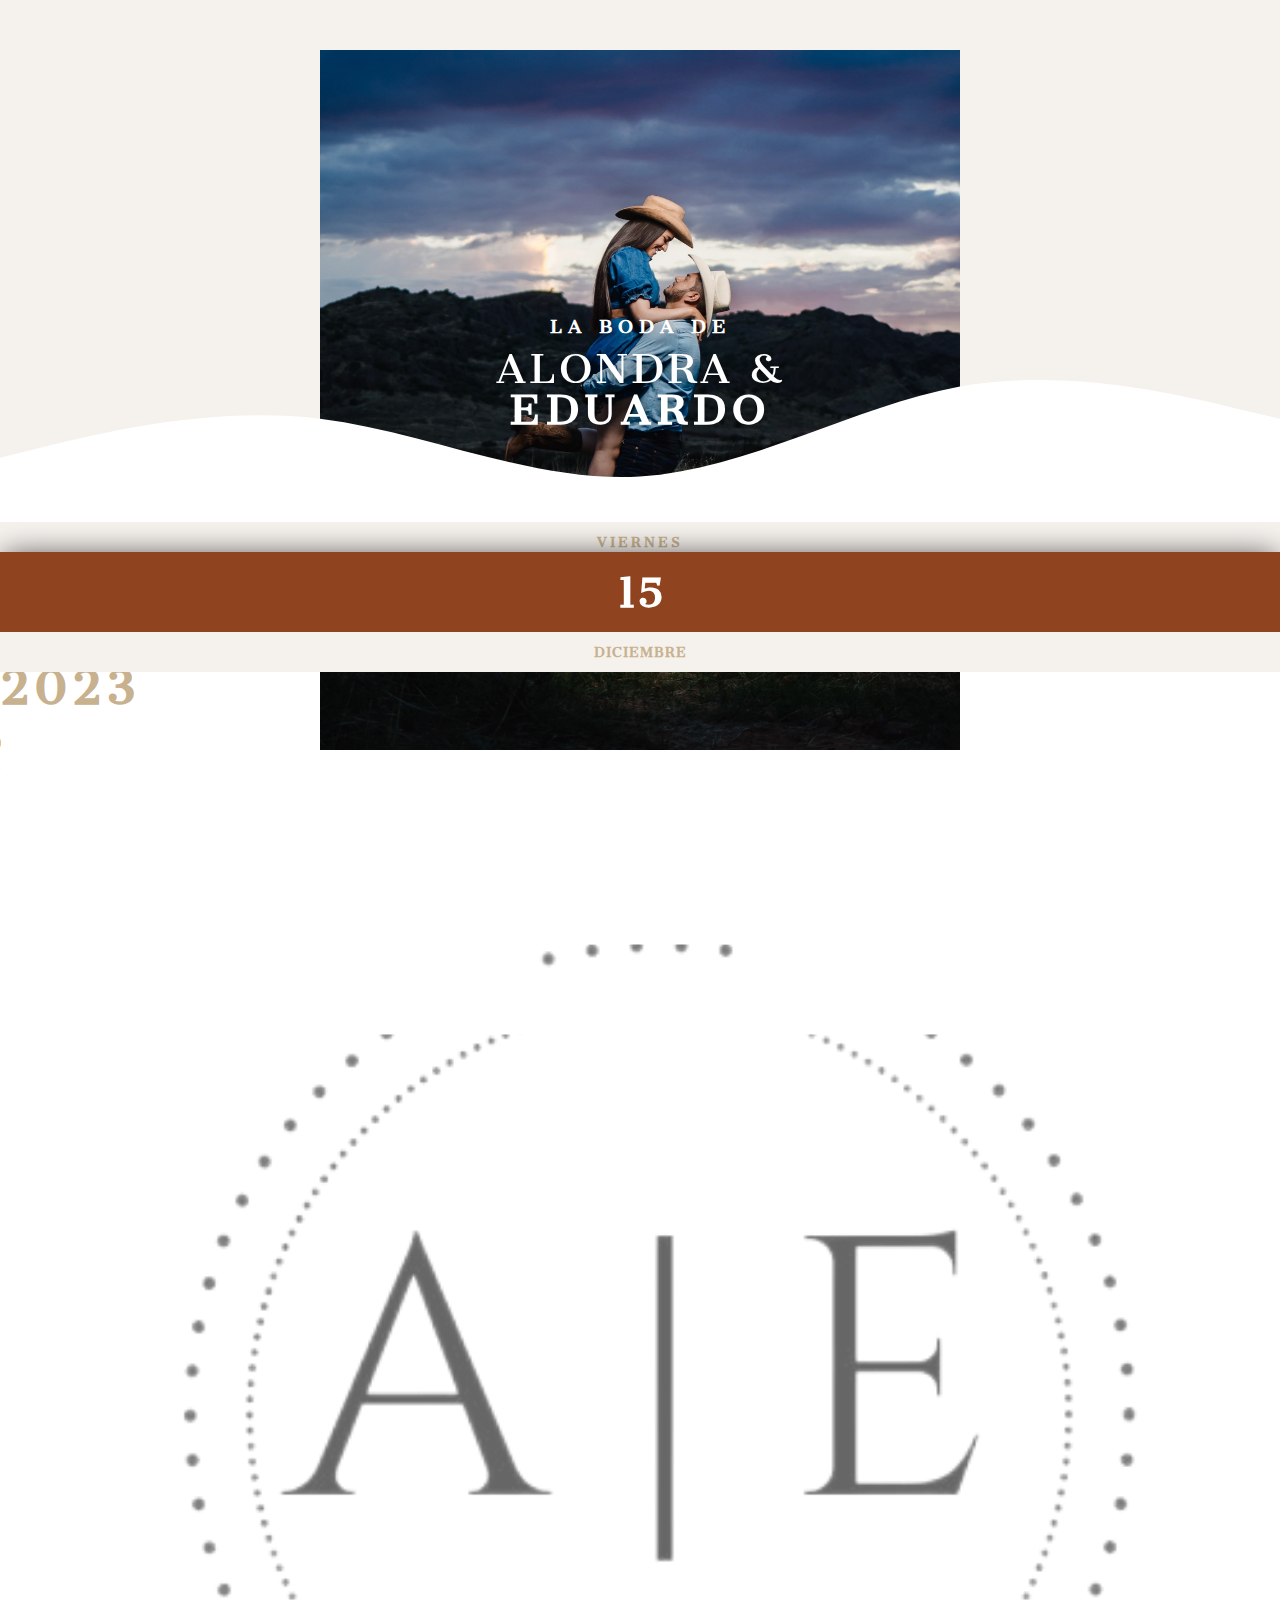
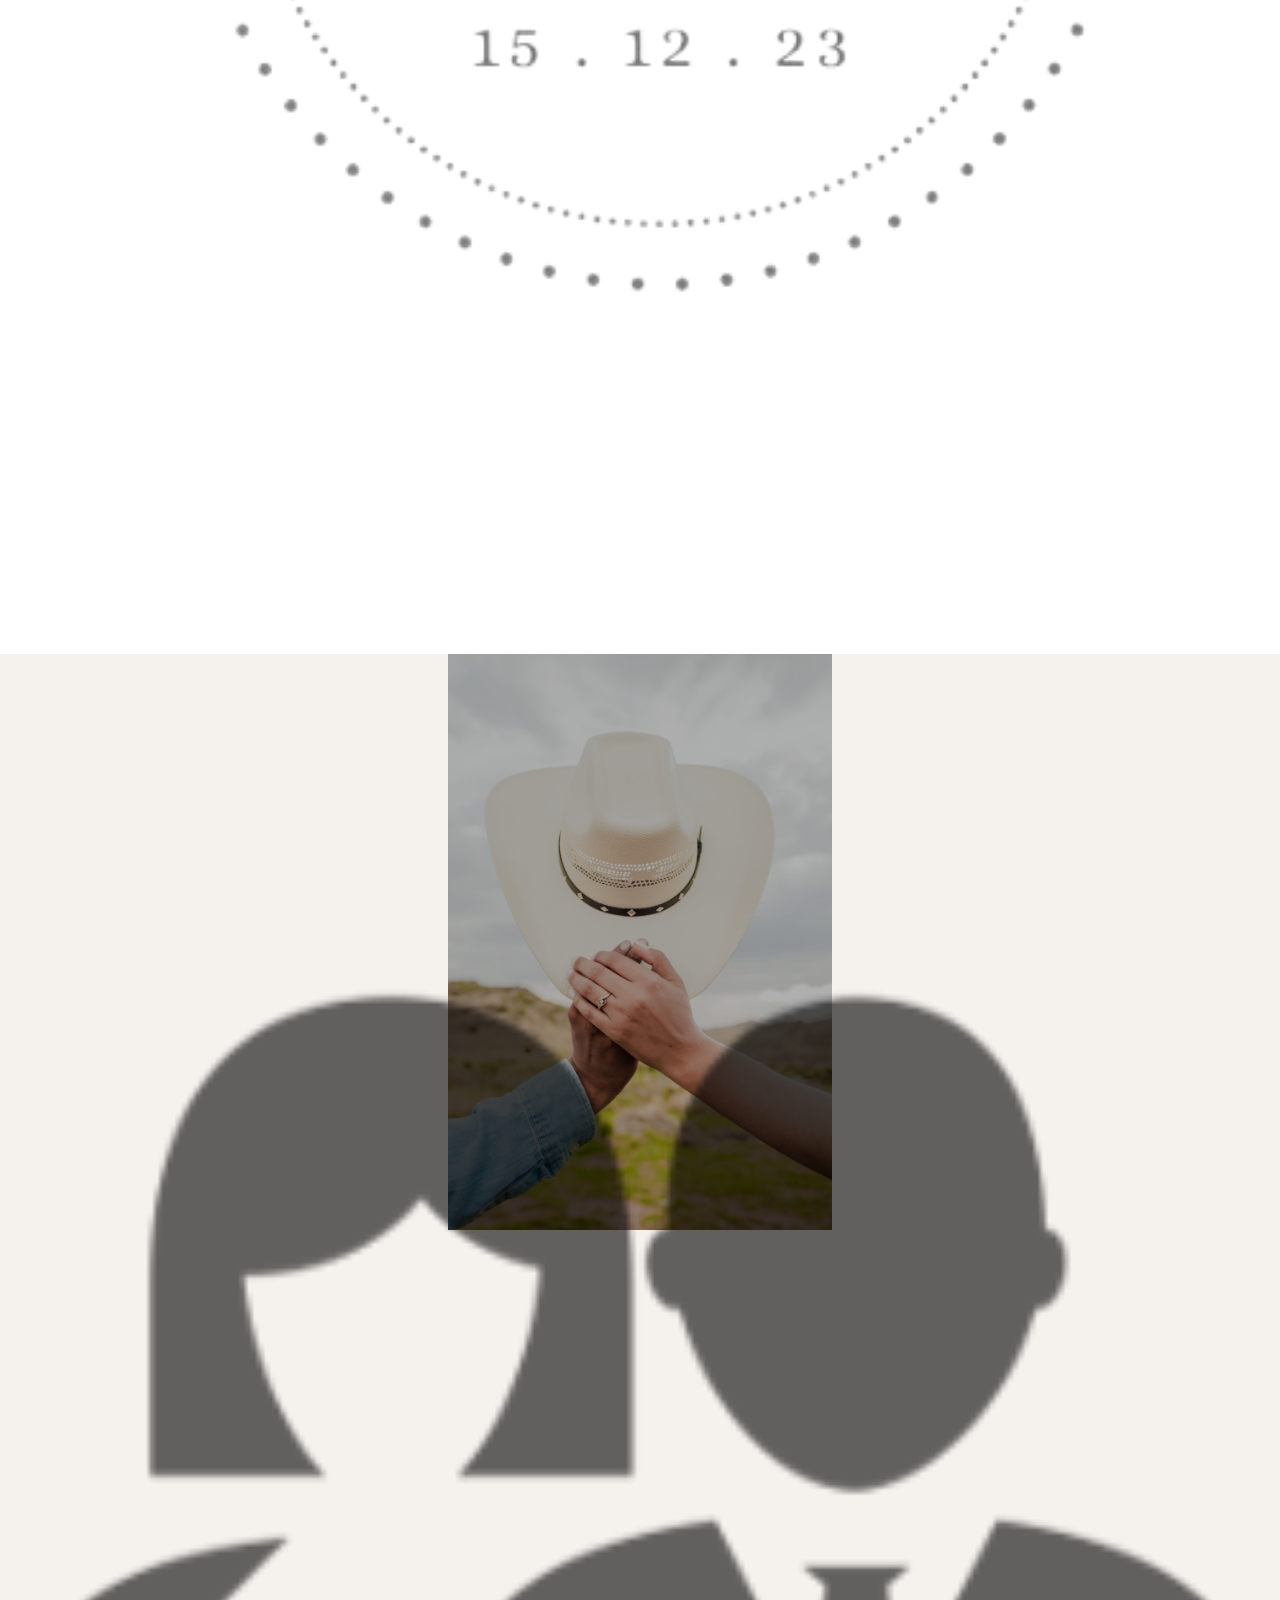
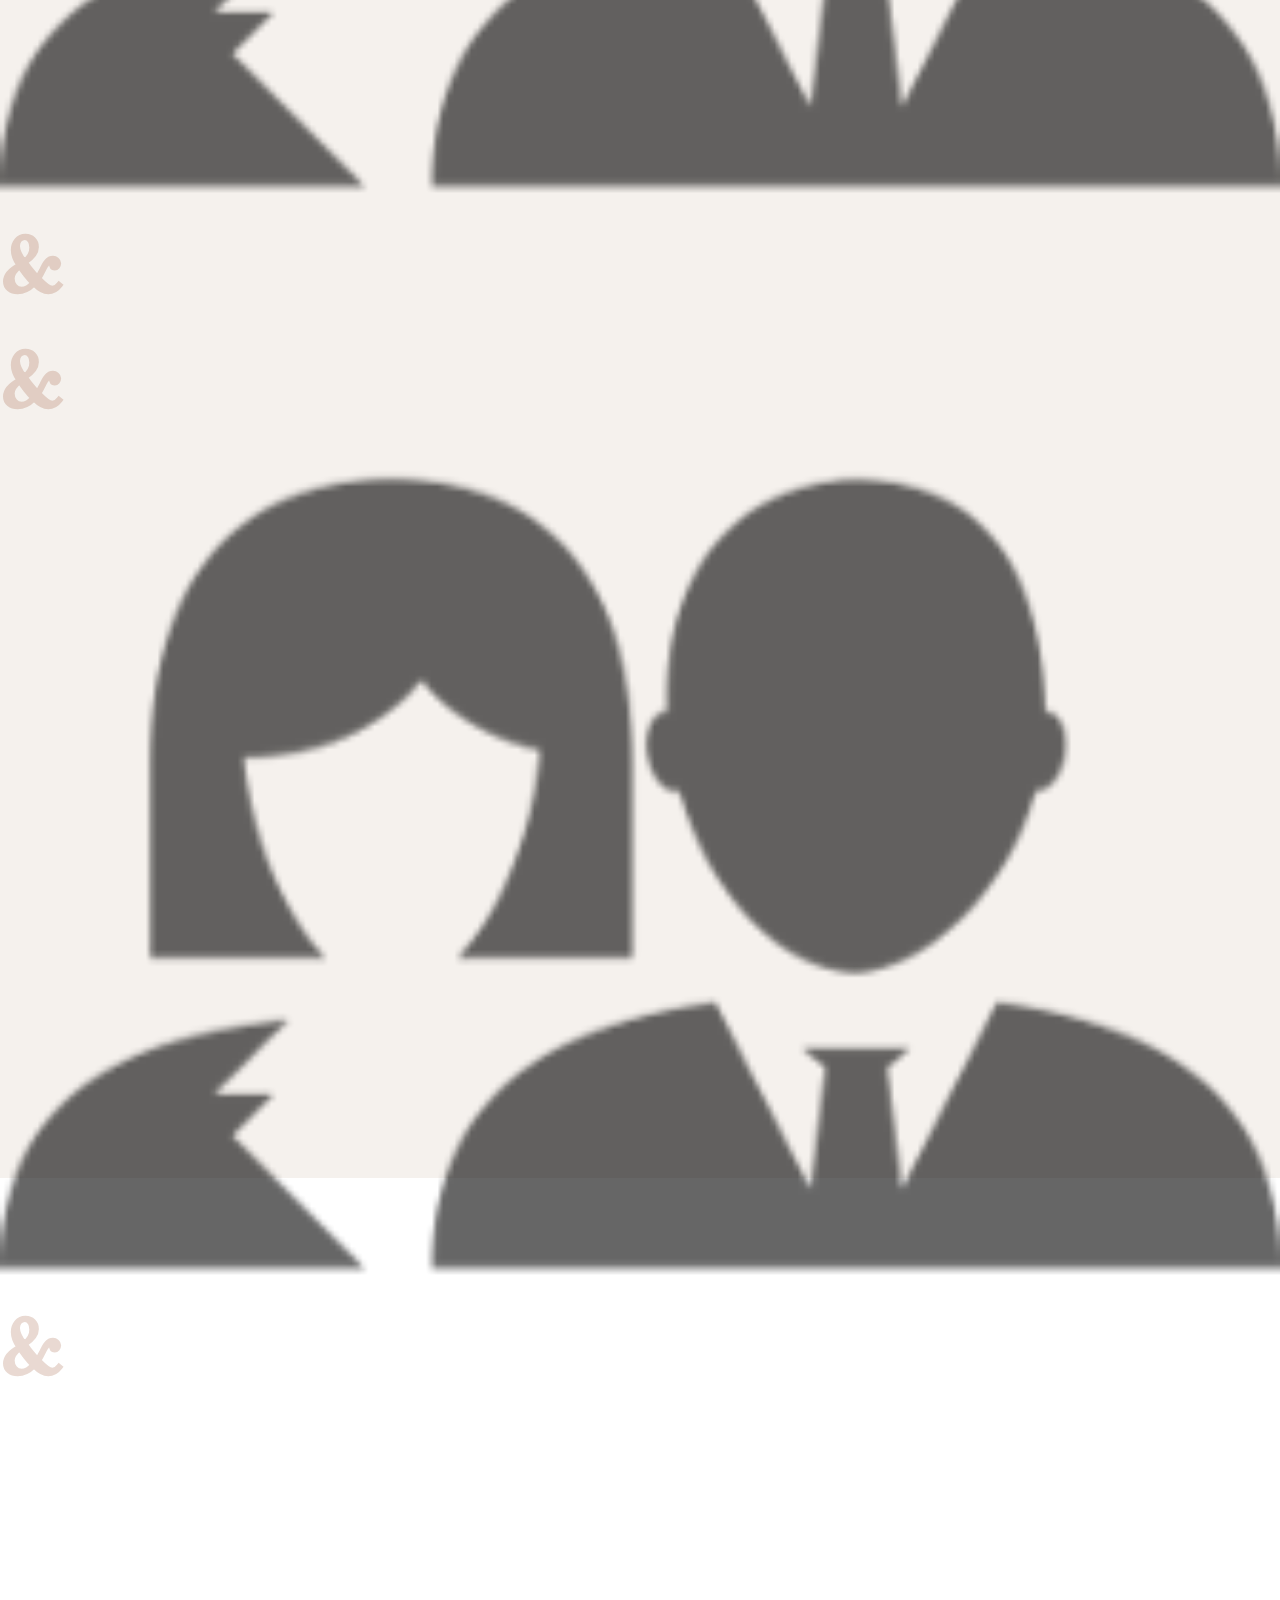
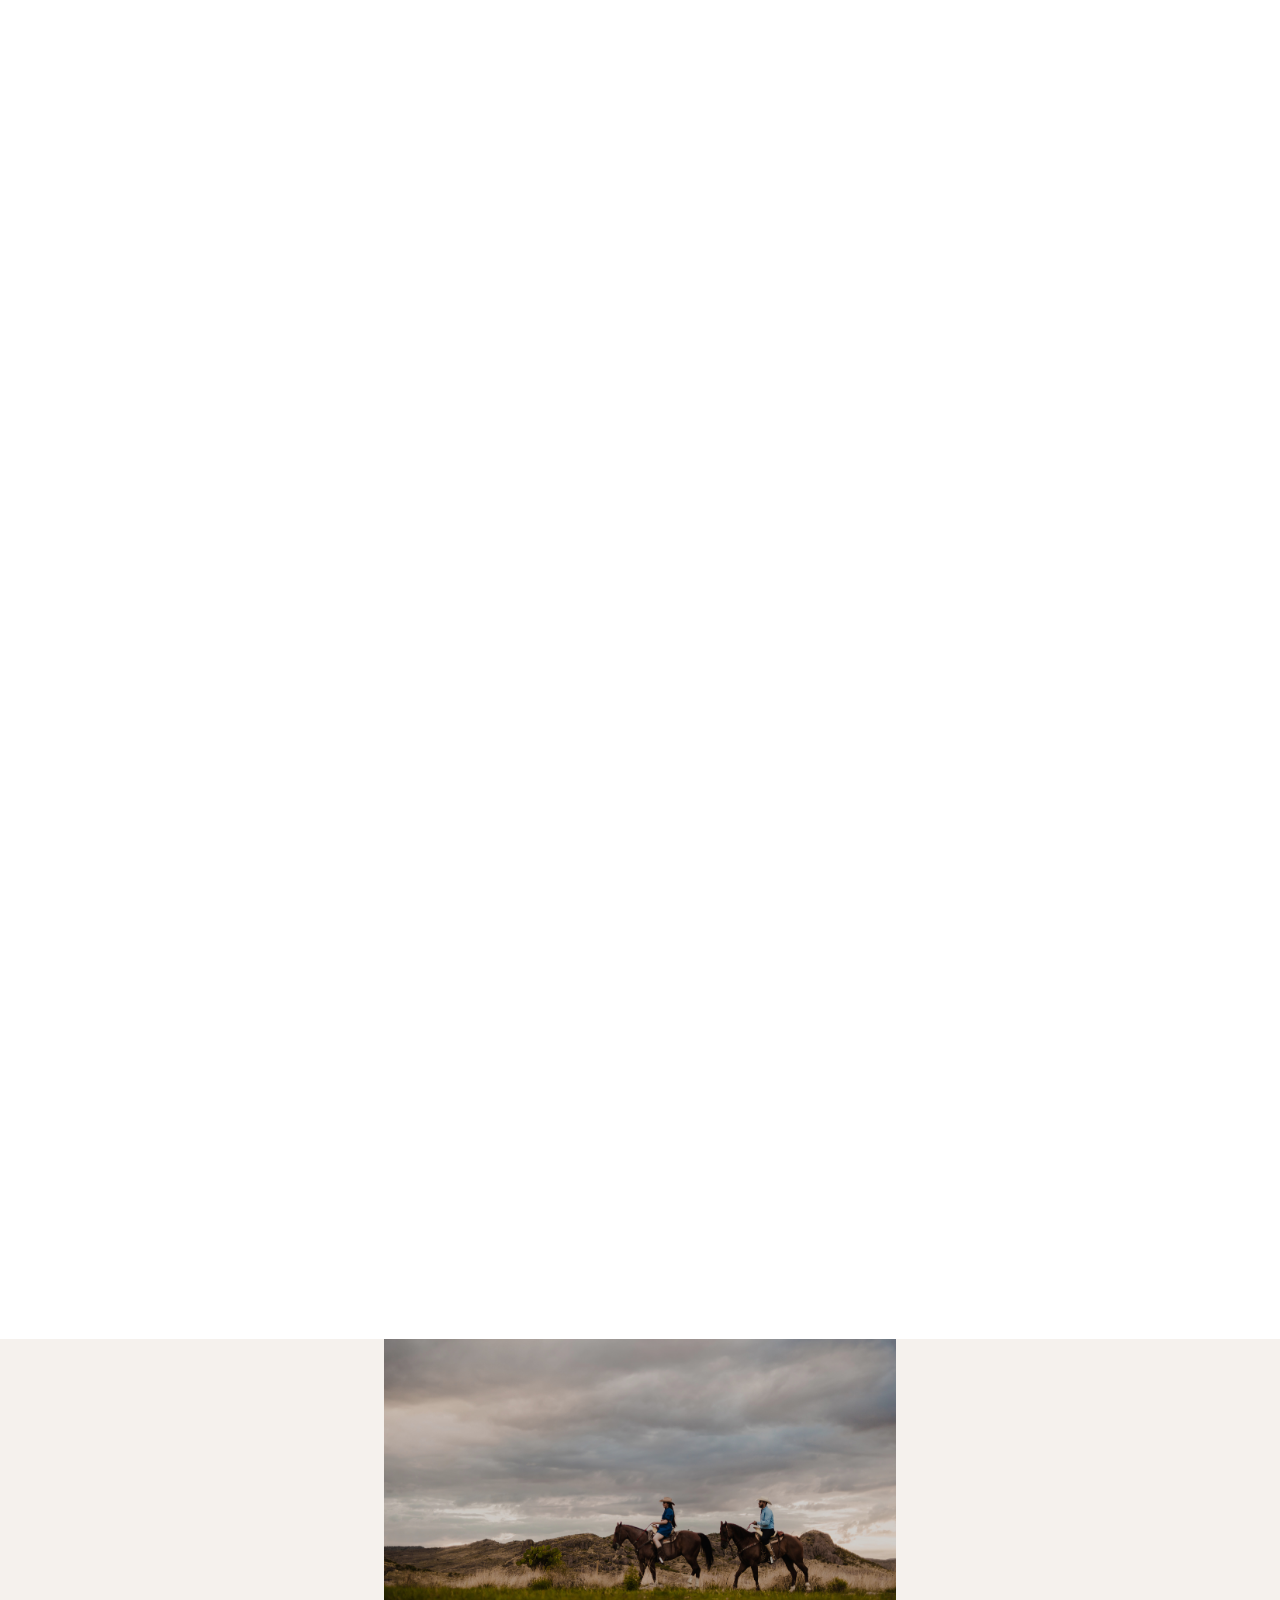
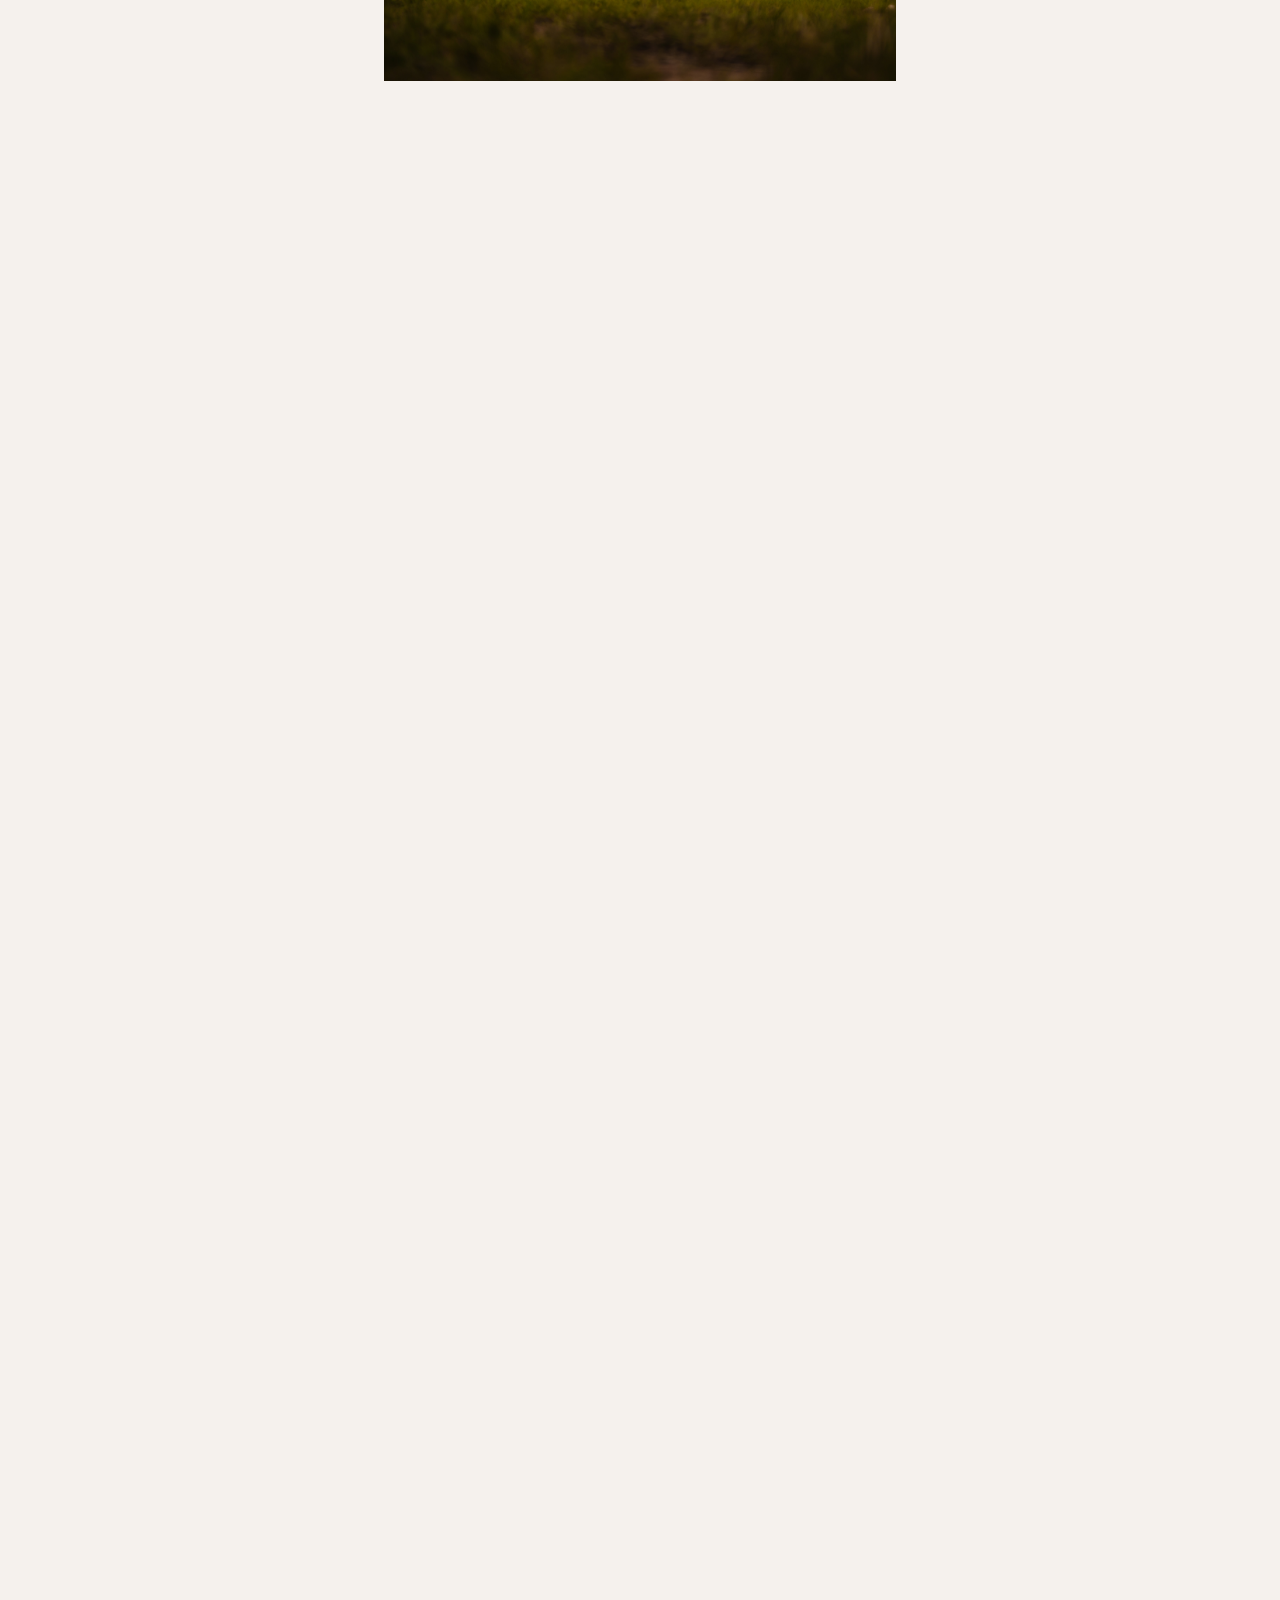
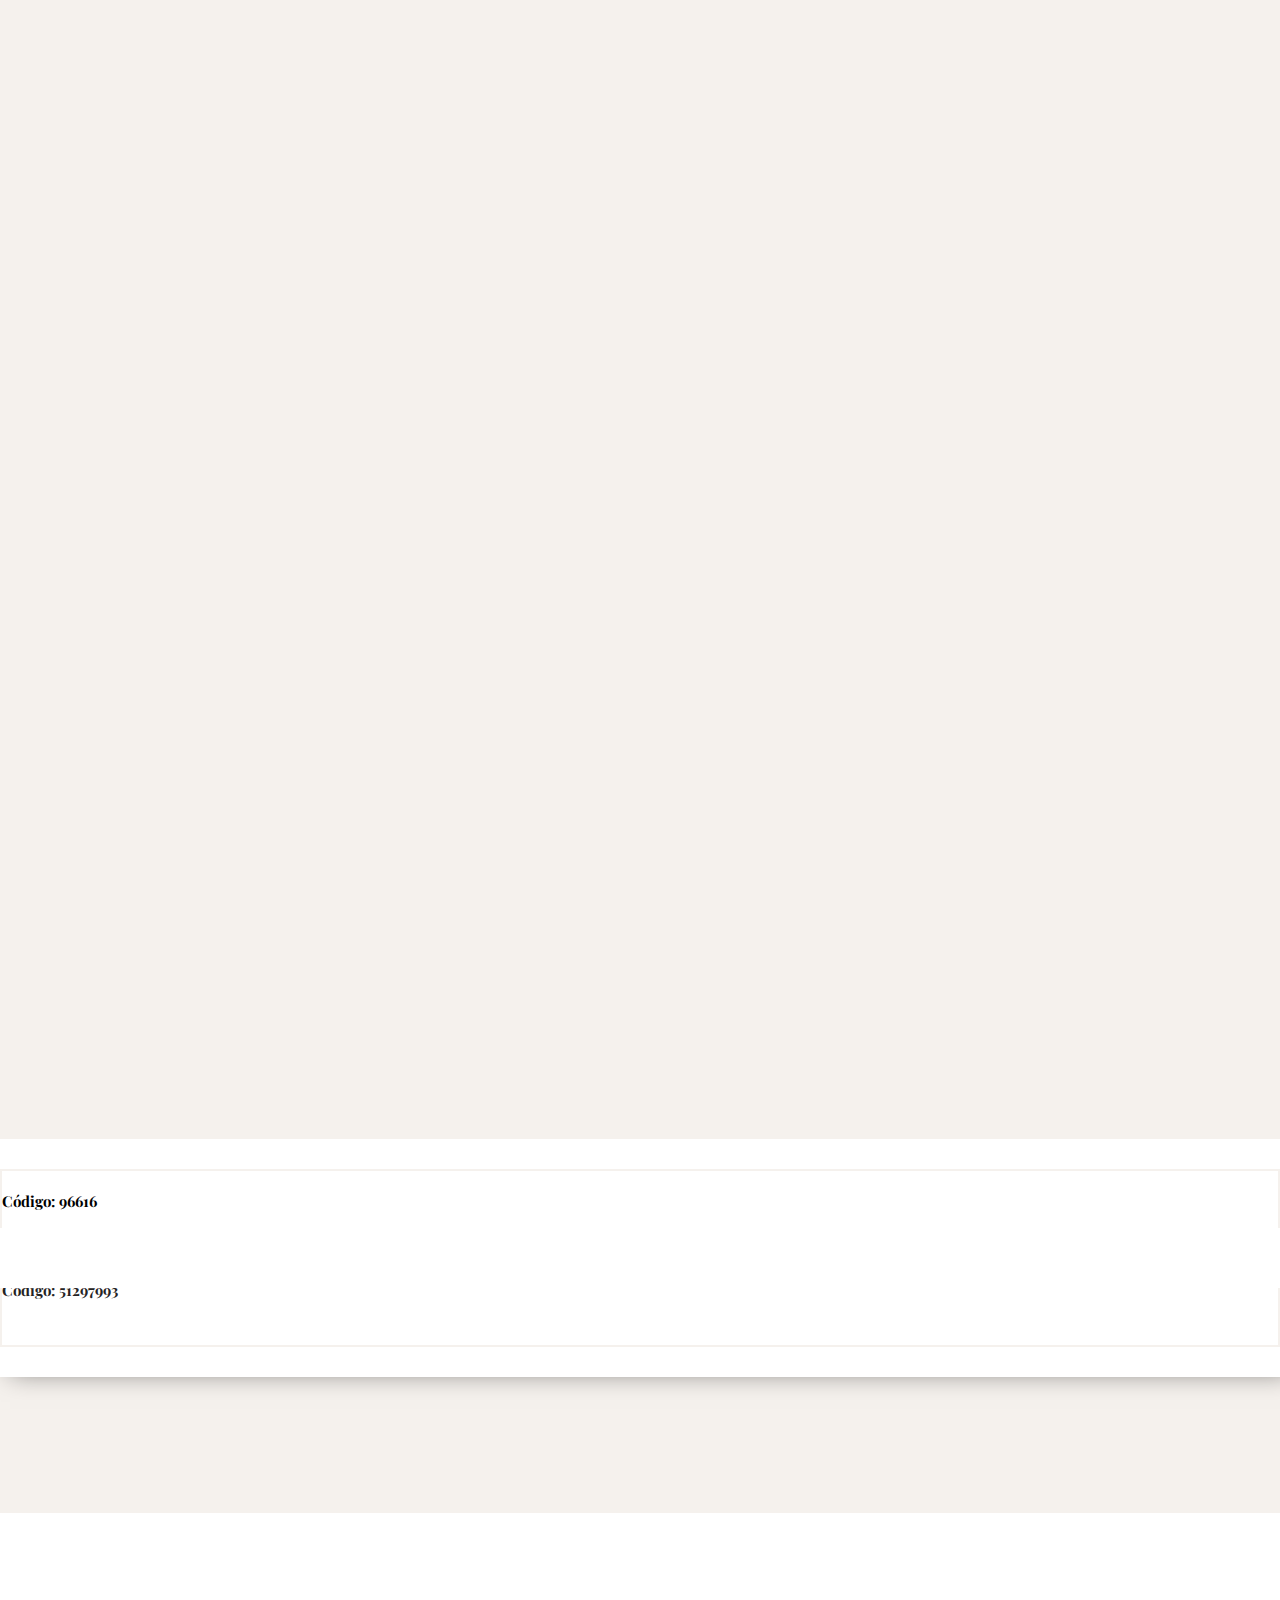
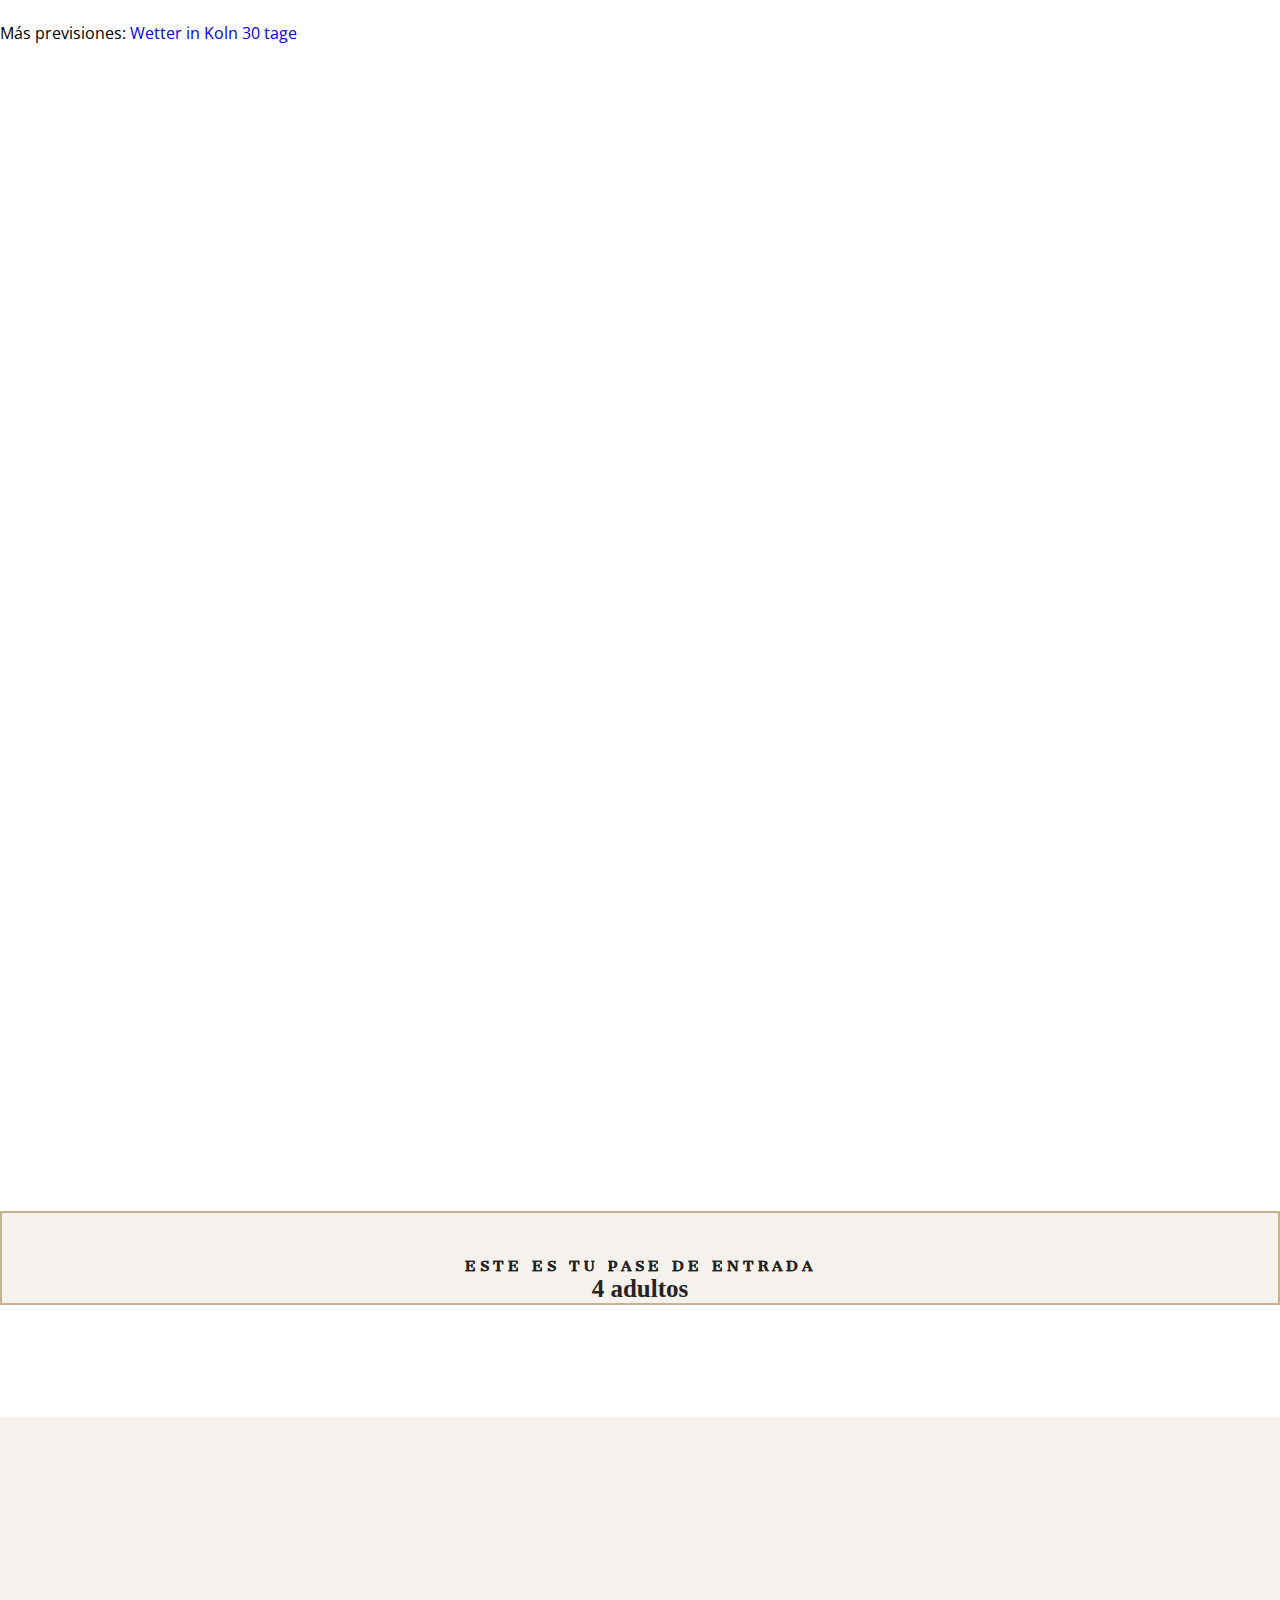
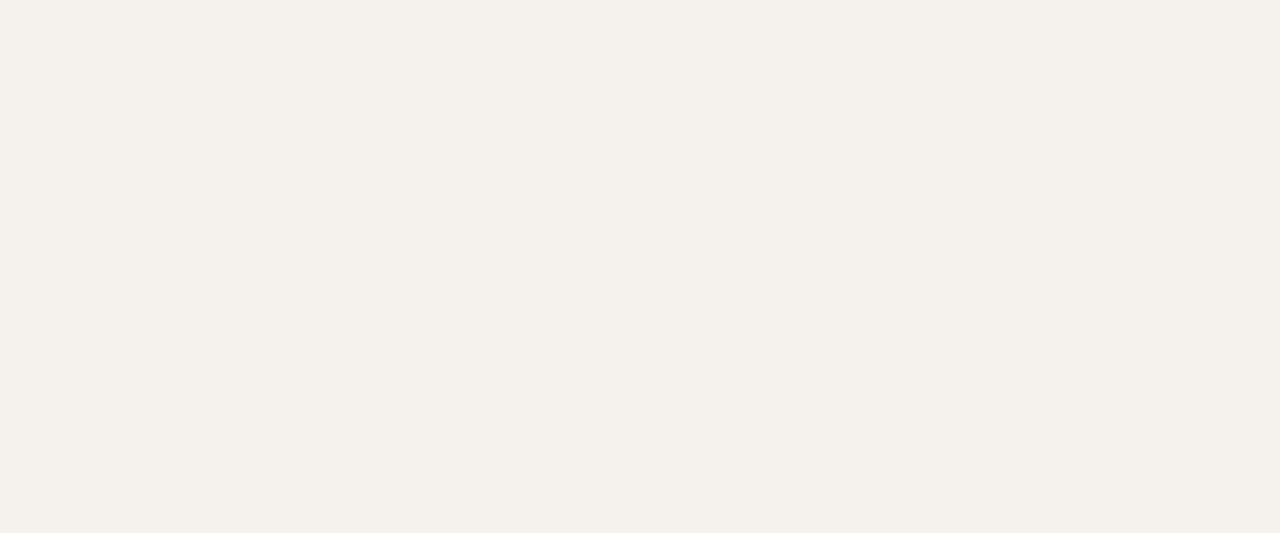
==== inicio.html @ 5bb87292 "first commit" ====
<!DOCTYPE html>
<html lang="en">
<head>
    <meta charset="UTF-8">
    <meta http-equiv="X-UA-Compatible" content="IE=edge">
    <meta name="viewport" content="width=device-width, initial-scale=1.0">
    <noscript>
            <meta http-equiv="refresh" content="60">
        </noscript>
        <meta name="description" content="Te invitamos a ser parte de este momento tan especial."/>
        <meta property="og:locale" content="es_ES"/>
        <meta property="og:type" content="website"/>
        <meta property="og:title" content="Alondra & Eduardo | ¡NUESTRA BODA!"/>
        <meta property="og:description" content="Te invitamos a ser parte de este momento tan especial."/>
        <meta property="og:url" content="https://kalaqrdigital.github.io/bodas/demo003Especial.html"/>
        <meta property="article:modified_time" content="2023-02-19T17:24:46+00:00"/>
        <meta property="og:image" content="https://kalaqrdigital.github.io/img/bodasimg/portadaBoda003.jpg"/>
        <meta property="og:image:width" content="1200"/>
        <meta property="og:image:height" content="675"/>
        <meta property="og:image:type" content="image/jpeg"/>
        
         <script type="application/ld+json" class="yoast-schema-graph">
            {
      "@context": "https://schema.org",
      "@graph": [
          {
              "@type": "Organization",
              "@id": "https://kalaqrdigital.github.io/bodas/demo003Especial.html/#/schema/Organization/1",
              "name": "Walter & Esmeralda | ¡NOS CASAMOS!",
              "url": "https://kalaqrdigital.github.io/bodas/demo003Especial.html",
              "sameAs": [
              ],
              "logo": {
                  "@type": "ImageObject",
                  "@id": "https://kalaqrdigital.github.io/img/bodasimg/portadaBoda003.jpg",
                  "url": "https://kalaqrdigital.github.io/img/bodasimg/portadaBoda003.jpg",
                  "contentUrl": "https://kalaqrdigital.github.io/img/bodasimg/portadaBoda003.jpg",
                  "width": 1200,
                  "height": 675,
                  "caption": "Example Image"
              },
              "image": {
                  "@id": "https://kalaqrdigital.github.io/img/bodasimg/portadaBoda003.jpg"
              }
          },
          {
              "@type": "WebSite",
              "@id": "https://kalaqrdigital.github.io/bodas/demo003Especial.html/#/schema/WebSite/1",
              "url": "https://kalaqrdigital.github.io/bodas/demo003Especial.html",
              "name": "Alondra & Eduardo | ¡NUESTRA BODA!",
              "publisher": {
                  "@id": "https://kalaqrdigital.github.io/bodas/demo003Especial.html/#/schema/Organization/1"
              },
              "potentialAction": {
                  "@type": "SearchAction",
                  "target": "https://kalaqrdigital.github.io/bodas/demo003Especial.html/?s={search_term_string}",
                  "query-input": "required name=search_term_string"
              }
          },
          {
              "@type": "WebPage",
              "@id": "https://kalaqrdigital.github.io/bodas/demo003Especial.html",
              "url": "https://kalaqrdigital.github.io/bodas/demo003Especial.html",
              "inLanguage": "es",
              "name": "Example Page",
              "isPartOf": {
                  "@id": "https://kalaqrdigital.github.io/bodas/demo003Especial.html/#/schema/WebSite/1"
              },
              "about": {
                  "@id": "https://kalaqrdigital.github.io/bodas/demo003Especial.html/#/schema/Organization/1"
              },
              "datePublished": "2015-09-14T08:13:22+00:00",
              "dateModified": "2019-03-28T12:46:37+00:00",
              "description": "Te invitamos a ser parte de este momento tan especial."
          }
      ]
  }
        </script>

         <link rel="alternate" type="application/rss+xml" title=" &raquo; Feed" href="https://kalaqrdigital.github.io/bodas/demo003Especial.html/feed/"/>
        <link rel="alternate" type="application/rss+xml" title=" &raquo; Feed de los comentarios" href="https://kalaqrdigital.github.io/bodas/demo003Especial.html/comments/feed/"/>

    <link rel="stylesheet" href="https://stackpath.bootstrapcdn.com/bootstrap/4.2.1/css/bootstrap.min.css" integrity="sha384-GJzZqFGwb1QTTN6wy59ffF1BuGJpLSa9DkKMp0DgiMDm4iYMj70gZWKYbI706tWS" crossorigin="anonymous">
    <link rel="stylesheet" href="css/demo003.css">
    <script src="https://ajax.googleapis.com/ajax/libs/jquery/1.11.3/jquery.min.js"></script>
    <script src="js/scrollreveal.js"></script>
    <script src="https://kit.fontawesome.com/9b95a5c077.js" crossorigin="anonymous"></script>
    
    <link href="https://fonts.googleapis.com/css2?family=Atma:wght@300&family=Cormorant:wght@300&family=Galada&family=Katibeh&family=Meera+Inimai&family=Pinyon+Script&family=Rouge+Script&family=Waterfall&display=swap" rel="stylesheet">
   
<link href="https://fonts.googleapis.com/css2?family=Abril+Fatface&family=Arima+Madurai:wght@100&family=Arizonia&family=Cinzel&family=Cinzel+Decorative&family=Cormorant+Garamond:wght@500&family=Dancing+Script&family=EB+Garamond&family=Great+Vibes&family=Livvic:wght@100&family=Noto+Sans+Tagbanwa&family=Noto+Serif+Khojki:wght@700&family=Open+Sans:wght@300&family=Pacifico&family=Pinyon+Script&family=Tangerine&family=Tiro+Kannada&display=swap" rel="stylesheet">
<link href="https://fonts.googleapis.com/css2?family=Playfair+Display:ital@1&display=swap" rel="stylesheet">
<link href="https://fonts.googleapis.com/css2?family=Ballet:opsz@16..72&family=Cantata+One&family=Ledger&family=Rozha+One&family=Suranna&family=Updock&family=Zen+Antique+Soft&display=swap" rel="stylesheet">


    <title>Alondra & Eduardo | ¡NUESTRA BODA!</title>
    <link rel="shortcut icon" href="img/iniciales.png"/>
</head>
    <script>
    function PlayAudio(){
        document.getElementById("musica1").play();
    }
</script>


<!--<body>
    <div class="row justify-content-center">
    <h1 class='desactivado col-11 text-center' ><li class='mr-1 far fa-times-circle'></li>DESACTIVADO TEMPORALMENTE<li class='ml-1 far fa-tired'></li>
        </h1> 
</div>-->
<body translate="no"  style="background-color:#F5F1ED" >
<!--<div class="loader_bg">
    <div class="loader"><img class="col-12 col-lg-9" src="img/xv.png"></div>
     <div class="progress">
        <div class="loading-bar indeterminate" ng-style="{'background-color': view.code.color1 || view.color1}"></div>
    </div>
</div>
    



<div class="row justify-content-center align-items-center sticky-top"> 
            <div class="ml-5 col-4 mb-1 iniciales "> 
            <h4 class='textoIniciales text-center mt-2'>W | E</h4>
        </div>
            <audio controls volume="100" class="playpause mb-2 ml-0 mt-2 col-5 mr-2"> 
                    <source src="musica.mp3" type="audio/mpeg">
            </audio>
            
        
         
    </div>-->
<!--:::::::Portada-001:::::::-->
    <div class="wrp">
        <div class="portada" style=""></div>
        
        <div class="contenido">
            <div class="info">
                <h1 class='nuestraBoda'>LA BODA DE </h1>
                <h1 class="nombres1">ALONDRA &</h1>
                <h1 class="nombres2">EDUARDO</h1>

                
            </div>
        </div>
        <div class="curveado">
            <img src="img/img2.svg">
        </div>
    </div>
<!--:::::::FIN-Portada-001:::::::-->

<!--:::::::FIN-Portada-001:::::::-->
<div class="container col-12 mb-0" style="background-color: white;" id="subir"><br> 
    
    <div class="row justify-content-center" style="margin: 0px auto; margin-top: -10px;">
                        <h5 class='mes col-4 col-md-2 mt-2 text-center' >VIERNES</h5> 
                        <h5 class='dia col-3 col-md-1 text-center' >15</h5> 
                        <h5 class='mes2 col-4 col-md-2 mt-2 text-center' >DICIEMBRE</h5>
                </div>
                <div class="row justify-content-center" style="margin: 0 auto;">
                        <h5 class='año col-12 col-md-3 text-center' >2023</h5> 
                        
                </div>

                <div class="row justify-content-center" style="margin: 0 auto;" > 
                <audio controls volume="100" class="playpause mb-0 mt-2 ml-2 col-12 col-md-5"> 
                    <source src="musica/musica.mp3" type="audio/mpeg">
            </audio>
        </div>
                <div class="row justify-content-center" > 
        <img class="col-7 col-md-3 iniciales2" style="margin-bottom: -15px; opacity:.6" src="img/iniciales.png" > 
    </div> 
        <p class='textodondeycuando col-12 col-lg-12 mt-3 mb- text-center' >Queremos que seas parte de este momento tan importante.</p>
        <div class="row justify-content-center mt-4" style="margin: 0 auto">
    <p id="icono" style="font-size: 30px; color:#C8B18F; opacity: .7;"><i class="fas fa-calendar-alt"></i></p>  
    </div> 
        <h5 class='dondeyCuando col-12 col-lg-12 mt-1 text-center' >Conteo Regresivo</h5>
        <h5 class='dondeyCuando2 col-12 col-lg-12 mb-0 mt-4 text-center ml-1'style="letter-spacing: 4px;"  >SOLO FALTAN...</h5>  
        <div class="col-12 text-center mb-0" id="cuenta"></div> 
        <br><br>
        
</div>

<!--:::::::FIN-Portada-001:::::::-->
<!--:::::::FIN-Portada-001:::::::-->
    <div class="entrada mt-0 mb-5 " style="background-color:#F5F1ED" >  
        
<img  class="imagen1" style="margin-bottom: 0px;" src="img/A&E-1389.jpg" >
<div class="row justify-content-center " style="margin: 0 auto;">

         <p id="textolibre" style=" " class='tespero col-10 col-md-3 mb-4 text-center' >El mejor tipo de amor es aquel que despierta el alma y nos hace aspirar a más, nos enciende el corazón y nos trae paz a la mente, y eso es lo que tú me has dado.</p>
        </div> 
<div class="container col-12 col-md-7 mt-4 mb-5" >  
        <div class="row justify-content-center" style="margin: 0 auto;"> 
            
    
        
        <h5 class='porqueformas1 col-lg-12 mt-5 text-center' >CON LA BENDICIÓN DE NUESTROS PADRES:</h5> 
      
        
        <div class="col-3 col-md-2 mt-2" > 
        <img class="" style="margin-bottom: -15px; opacity:.6" src="img/padrinos3.png" > 
    </div> 
        <h5 class='porqueformas col-md-12 mt-4 text-center' >PADRES DE LA NOVIA..</h5> 
        <h6 class='nompadres col-12 col-md-12 mt-2 text-center' >Ma. Eugenia Hernandez Villanueva</h6>
        <h6 class='and col-12 col-md-12 text-center'  >&</h6> 
        <h6 class='nompadres col-12 col-md-12 mt-0 text-center' >Sergio Güereca Badillo (t)</h6> 
        <h5 class='porqueformas col-md-12 mt-5 text-center' >PADRES DEL NOVIO...</h5>  
        <h6 class='nompadres col-12 col-md-12 mt-2 text-center' >Lorena Mendoza Quiñones</h6>
        <h6 class='and col-12 col-md-12 text-center'  >&</h6> 
        <h6 class='nompadres col-12 col-md-12 mt-0 text-center' >Jesus Eduardo Tellez Martinez</h6>
        <h5 class='porqueformas1 col-md-12 mt-5 text-center' >Y DE NUESTROS PADRINOS...</h5> 
        <div class="col-3 col-md-2 mt-2"> 
        <img class="" style="margin-bottom: -15px; opacity: .6;" src="img/padrinos3.png" > 
    </div> 
        <h5 class='porqueformas col-md-12 mt-4 text-center' >PADRINOS DE VELACIÓN...</h5>  
        <h6 class='nompadres col-12 col-md-12 mt-2 text-center' >Lorena Mendoza Quiñones</h6>
        <h6 class='and col-12 col-md-12 text-center'  >&</h6> 
        <h6 class='nompadres col-12 col-md-12 mt-0 text-center' >Jesus Eduardo Tellez Martinez</h6>
         <h5 class='porqueformas col-md-12 mt-4 text-center' >PADRINO DE BRINDIS...</h5>  
        <h6 class='nompadres col-12 col-md-12 mt-2 text-center' >Jose Luis Ceniceros Mercado</h6>
        <p class='tespero col-12 col-md-12 mt-4 mb-4 text-center' style="color:#C8B18F;" >¡Tenemos del honor de invitarles a la celebración de nuestro Enlace Matrimonial!</p> 
        

<div class="curveado2">
            <img src="img/img2.svg">
        </div>
    </div>

</div>
</div>
<!--:::::::FIN-Portada-001:::::::-->
<div class="col-12" style="background-color: white;"  ><br>
    <div class="row justify-content-center" style="margin: 0 auto">
    <p id="icono" style="font-size: 30px; color:#C8B18F; opacity: .7;"><i class="fa fa-camera-retro"></i></p>  
    </div>
        <h5 class='dondeyCuando col-12 col-lg-12 mt-1 text-center'  >Nuestra</h5>
        <h5 class='dondeyCuando2 col-12 col-lg-12 mb-0 mt-3 text-center ml-1'  >GALERÍA</h5>  


 <img id="imagen1" class="col-11 col-md-5 mt-3 imagen1 justify-content-center" src="img/A&E-9.jpg"  >
 <img id="imagen3" class="imagen3 col-11 col-md-4 mt-2 mb-0 text-md-right" src="img/A&E-25.jpg" style="margin: 0 auto">
 <div class="container col-12 col-md-4 collage"  style="margin: 0 auto">  
    
             <!-- CARRUSEL-->
 <div id="carouselExampleControls" class="carousel slide mb-0 mt-2" data-ride="carousel">
  <div class="carousel-inner justify-content-center align-items-center">
    <div class="carousel-item active ">
       <img class="d-block w-100" src="img/A&E-51.jpg" alt="First slide" height="212px">
    </div>

    <div class="carousel-item">
      <img class="d-block w-100" src="img/A&E-28.jpg" alt="Second slide" height="212px">
    </div>
    <div class="carousel-item">
      <img class="d-block w-100" src="img/A&E-89.jpg" alt="Third slide" height="212px">
    </div>
    <div class="carousel-item">
      <img class="d-block w-100" src="img/A&E-6.jpg" alt="Third slide" height="212px">
    </div>
  </div>
  <a class="carousel-control-prev" href="#carouselExampleControls" role="button" data-slide="prev">
    <span class="carousel-control-prev-icon" aria-hidden="true"></span>
    <span class="sr-only">Previous</span>
  </a>
  <a class="carousel-control-next" href="#carouselExampleControls" role="button" data-slide="next">
    <span class="carousel-control-next-icon" aria-hidden="true" id="precios" ></span>
    <span class="sr-only">Next</span>
  </a>
</div></div>

   <img id="imagen3" class="imagen3 col-11 col-md-4 mt-2 mb-0 text-md-right" src="img/A&E-69.jpg" style="margin: 0 auto">
   
   <img id="imagen3" class="imagen3 col-11 col-md-4 mt-2 mb-0 text-md-right" src="img/A&E-2.jpg" style="margin: 0 auto">
</div>

 <!--:::::::FIN-Portada-001:::::::-->
<!--:::::::FIN-Portada-001:::::::-->
<div class="container col-12" style="background-color:#fff "><br><br>
    <div class="row justify-content-center" style="margin: 0 auto">
<p id="icono" style="font-size: 30px; color:#C8B18F; opacity: .7;"><i class="fa fa-map-pin"></i></p>  
</div>
<h5 class='dondeyCuando col-12 col-lg-12 mt-1 text-center'  >Nuestras</h5>
<h5 class='dondeyCuando2 col-12 col-lg-12 mb-0 mt-3 text-center ml-1'  >UBICACIONES</h5> 

<div class="container col-12 col-md-8 mb-0 ceremoniaReligiosa"> 
        <div class="justify-content-center"> 
        

         <div class="container col-md-8 mt-0 text-center">  
        <div class="justify-content-center">
        <p id="icono" style="font-size: 30px; color:#8F441F"><i class="fas fa-church mt-5"></i></p>    
        <h5 id="salonIglesia" class='dondeycuandotitulo col-12 col-lg-12 text-center' >Ceremonia Religiosa</h5>  
         
    
        <h6 class='lugar col-12 col-lg-12 mt-3 text-center' >SANTUARIO DE FÁTIMA Y DEL CARMEN</h6> 
        <p class='hora col-12 col-lg-12 text-center' >5:00 pm.</p>
        <p  id="location" class='textodondeycuando col-lg-12 mt-0 mb-4 text-center' >Av. Cuauhtemoc 400, Col. Fátima, 34060 Durango, Dgo.</p>  
   
   
<div class="row justify-content-center ml-1">
    <a href="https://maps.app.goo.gl/Uh8JtsZGgzpnw7BE7" class="btnComoLlegar col-8 col-md-5"><i class="fas fa-location-arrow mr-2"></i> ¿COMO LLEGAR?</a>  
</div>

    </div></div></div></div>

<div class="container col-12 col-md-8 ceremoniaReligiosa">
    <div class="container col-12 col-md-8 text-center"> 
        <div class="justify-content-center">
           <p id="icono" style="font-size: 30px; color:#8F441F"><i class="fas fa-glass-cheers mt-5"></i></p>    
        <h5 id="salonIglesia" class='dondeycuandotitulo col-12 col-lg-12 text-center' >Recepción</h5>  
         
    
        <h6 class='lugar col-12 col-lg-12 mt-3 text-center' >SALÓN MURANO</h6> 
        <p class='hora col-12 col-lg-12 text-center' >9:00 pm.</p>
        <p  id="location" class='textodondeycuando col-lg-12 mt-0 mb-4 text-center' >Calle Cobalto 200A, Ciudad Industrial Durango, Dgo.</p> 

   
  
<div class="row justify-content-center ml-1">
    <a href="https://maps.app.goo.gl/c1G74XYV6xb1UehF8" class="btnComoLlegar btn-dark col-8 col-md-5 mb-5"><i class="fas fa-location-arrow mr-2"></i> ¿COMO LLEGAR?</a>  
</div>


</div>
    </div></div><br></div>

    <img class="imagen3" style="margin-bottom: 0px;" src="img/A&E-1200.jpg" >
<div class="row justify-content-center " style="margin: 0 auto;">

         <p id="textolibre"  class='tespero2 col-10 col-md-3 mb-4 text-center' >Éramos el abrazo de amor en que se unían el cielo con la tierra.</p>
        </div> 
<!--:::::::FIN-Portada-001:::::::-->
<!--:::::::FIN-Portada-001:::::::-->
    
    <div class="invitado col-12" style="background-color:#F5F1ED"><br><br>
        <div class="row justify-content-center" style="margin: 0 auto">
            <p id="icono" style="font-size: 30px; color:#C8B18F; opacity: .7;"><i class="fas fa-user-tie"></i></p>  
            </div>
                <h5 class='dondeyCuando col-12 col-lg-12 mt-1 text-center'  >Dress Code</h5>
                <h5 class='dondeyCuando2 col-12 col-lg-12 mb-0 mt-3 text-center ml-1'  >FORMAL</h5> 
                
        <div class="container col-10 col-md-6 mt-5 vestimenta mb-5" >  
        <div class="row justify-content-center" style="margin: 0 auto"> 
           <div class="col-6 justify-content-center">
        <img class="col-md-8 mt-4 md-5 mujeres2" src="img/vestido.png"> 
        <h5 class='mujeres col-lg-12 mt-3 text-center'>MUJERES</h5> 
        
        </div>  

         <div class="col-6 justify-content-center" style="margin: 0 auto">
        <img class="col-md-8 mt-4 md-5 hombres2" src="img/traje.png" > 
        <h5 class='hombres col-lg-12 mt-3 text-center mr-5'>HOMBRES</h5> 
        </div>   

        </div></div>



    <br>


<!--:::::::FIN-Portada-001:::::::-->
  
<!--:::::::FIN-Portada-001:::::::-->
 <div class="row justify-content-center" style="margin: 0 auto max-width: 100%;
   overflow-x: hidden;
   overflow-y: scroll;">
    <p id="icono" style="font-size: 30px; color:#C8B18F; opacity: .7;"><i class="fas fa-gifts"></i></p>  
    </div>
        <h5 class='dondeyCuando col-12 col-lg-12 mt-1 text-center'  >Sugerencias de</h5>
<h5 class='dondeyCuando2 col-12 col-lg-12 mb-0 mt-4 text-center ml-1'  >REGALOS</h5> 
        
    <div class="row justify-content-center" style="margin:0 auto;">
    <h2 class="textodondeycuando col-12 col-md-6 mt-4 text-center" style="color:#252323">Para nosotros, lo más importante es contar con tu presencia en este día tan importante, pero si así lo deseas, te dejamos algunas sugerencias de regalos a continuación.</h2>
</div>
    <div class="container col-11 col-md-6 mt-4 lluvia mb-5" >  
        <div class="row justify-content-center" > 
           <div class="col-12 justify-content-center" >

            <p style="" class="iconoLluviaSobres text-center mt-3 ml-3"><i class="far fa-envelope"></i></p>

        <h5 class='lluviaSobres col-12 col-md-12 mt-2 text-center ml-2' style="">¡Lluvia de sobres!</h5> 
        <h5 class='lluviaSobrestexto col-12 col-md-12  mb-4 text-center ml-2' style=""  >Es la tradición de regalar dinero en efectivo en un sobre el día del evento a los novios.</h5>
        </div>  
    </div></div>
 
 <div class="container col-12 mt-5  mb-5" id="mesas">  
        <div class="row justify-content-center" style="margin:0 auto"> 
           <div class="col-10 col-md-3 justify-content-center mesaregalos mb-md-0 mb-5 mt-md-0 mr-md-5">
            <p id="amazonliverpool" style="font-size: 50px; color:#C8B18F;" class="text-center mt-3"><i class="fas fa-gifts"></i></p>
        <h5 id="amazonliverpool" class='col-12 col-lg-12 mt-2 text-center ml-2' style="color:#C8B18F;  letter-spacing: 3px; font-size: 17px; font-family: 'Arapey', serif;">SEARS</h5> 
        <h5 class=' col-12 col-lg-12  mb-4 mb-md-0 text-center ml-1' style="color:black;  font-family: 'Playfair Display', serif; font-size:15px"  >Código: 96616</h5>
        <div class="row justify-content-center ml-1 mt-4">
    <a href="https://www.sears.com.mx/Mesa-de-Regalos/96616/te-invito-a-mi-boda-alondra-guadalupe-jesus-eduardo" class="btnComoLlegar btn-dark col-8 mb-5" style="letter-spacing: 2px;">VER REGALOS</a>  
</div>  
        </div>  

        <div class="col-10 col-md-3 mt-5 mt-md-0 ml-md-5 justify-content-center mesaregalos">
            <p id="amazonliverpool" style="font-size: 50px; color:#C8B18F;" class="text-center mt-3"><i class="fas fa-gifts"></i></p>
        <h5 id="amazonliverpool" class='col-12 col-lg-12 mt-2 text-center ml-2' style="color:#C8B18F;  letter-spacing: 3px; font-size: 17px; font-family: 'Arapey', serif;">LIVERPOOL</h5> 
        <h5 class=' col-12 col-lg-12  mb-4 mb-md-0 text-center ml-1' style="color:black;  font-family: 'Playfair Display', serif; font-size:15px; color:#252323; "  >Código: 51297993</h5>
        <div class="row justify-content-center ml-1 mt-4">
    <a href="https://mesaderegalos.liverpool.com.mx/milistaderegalos/51297993" class="btnComoLlegar btn-dark col-8 mb-5" style="letter-spacing: 2px;">VER REGALOS</a>  
</div>  
        </div>  


     

    </div>

</div>

<br>
    <br><br>
<div class="curveado" style="margin-left: -15px;" id="bajar">
            <img src="img/img2.svg">
        </div>
    </div>

<div class="container col-12" style="background-color:#fff " ><br><br>
 <div class="row justify-content-center" style="margin: 0 auto">
    <p id="icono" style="font-size: 30px; color:#C8B18F; opacity: .7;"><i class="fa fa-hotel"></i></p>  
    </div>
        <h5 class='dondeyCuando col-12 col-lg-12 mt-1 text-center'  >Recomendación de</h5>
<h5 class='dondeyCuando2 col-12 col-lg-12 mb-0 mt-3 text-center ml-1'  >HOSPEDAJE</h5> 
      

        <h2 class="textodondeycuando col-12 col-lg-12 mt-3 text-center" style="color:#252323">Te sugerimos hospedarte en los siguientes lugares.</h2>
 <div class="row justify-content-center" style="margin: 0 auto">
    <div id="ww_e92ee6b512237" v='1.3' loc='id' a='{"t":"horizontal","lang":"es","sl_lpl":1,"ids":["wl6015"],"font":"Arial","sl_ics":"one_a","sl_sot":"celsius","cl_bkg":"#FFFFFF00","cl_font":"rgba(37,35,35,1)","cl_cloud":"rgba(186,186,186,1)","cl_persp":"#2196F3","cl_sun":"#FFC107","cl_moon":"#FFC107","cl_thund":"#FF5722"}'>Más previsiones: <a href="https://wetterlang.de/koln_wetter_30_tage/" id="ww_e92ee6b512237_u" target="_blank">Wetter in Koln 30 tage</a></div><script async src="https://app2.weatherwidget.org/js/?id=ww_e92ee6b512237"></script>
</div>
        <div class="row justify-content-center mt-3" style="margin: 0 auto">
    <p id="icono" style="font-size: 30px; color:#C8B18F; opacity: .7;"><i class="fas fa-hotel"></i></p>  
    </div>
  <h5 class='nosCasamos col-12 col-md-12 mb-4 mt-2 text-center' style="color:#C8B18F;">HOTELES</h5>
   <div class="row justify-content-center col-12 col-md-5" style="margin: 0 auto">    
<div id="slider2" class="carousel slide " data-ride="carousel">
  <div class="carousel-inner">
    <div class="carousel-item active">
      <img class="d-block w-100" src="img/hotel1.png" alt="First slide" height="400px">
        <div class="carousel-caption d-md-block">
        <h3 class="hotel text-white ml-1">Fiesta Inn</h3>

    <div class=" logos1 row justify-content-center align-items-center mb-3 ml-0 mt-4"> 
            <a  href="https://maps.app.goo.gl/wTU3BSE5xM1WLhRY9" class="btnHoteles text-center align-items-center col-9" style=""> Dirección y telefono</a> 
    </div>
      </div>
    </div>

    <div class="carousel-item" >
      <img class="d-block w-100" src="img/hotel2.png" alt="Second slide" height="400px">
         <div class="carousel-caption d-md-block">
        <h3 class="hotel text-white ml-1">Misión Express</h3>
    
    <div class=" logos1 row justify-content-center align-items-center mb-3 ml-0 mt-4"> 
            <a  href="https://maps.app.goo.gl/ZZSy9V7F2G3kZdCm6" class="btnHoteles text-center align-items-center col-9" style=""> Dirección y telefono</a> 
    </div>
      </div>
    </div>
    <div class="carousel-item">
      <img class="d-block w-100" src="img/hotel3.png" alt="Third slide" height="400px">
      <div class="carousel-caption d-md-block">
        <h3 class="hotel text-white ml-1">Holiday Inn</h3>
      
    <div class=" logos1 row justify-content-center align-items-center mb-3 ml-0 mt-4"> 
            <a  href="https://maps.app.goo.gl/yeAUWf2jC4CgXg7fA" class="btnHoteles text-center align-items-center col-9" style=""> Dirección y telefono</a> 
    </div>

      </div>
    </div>
  </div>
  <a class="carousel-control-prev" href="#slider2" role="button" data-slide="prev">
    <span class="carousel-control-prev-icon" aria-hidden="true"></span>
    <span class="sr-only">Previous</span>
  </a>
  <a class="carousel-control-next" href="#slider2" role="button" data-slide="next">
    <span class="carousel-control-next-icon" aria-hidden="true"></span>
    <span class="sr-only">Next</span>
  </a>
</div></div><br><br></div>

<div class="container col-12" style="background-color:white; margin-top: -10px;"><br><br>
     <div class="row justify-content-center" style="margin: 0 auto">
    <p id="icono" style="font-size: 30px; color:#C8B18F; opacity: .7;"><i class="fa fa-edit"></i></p>  
    </div>
        <h5 class='dondeyCuando col-12 col-lg-12 mt-1 text-center'  >Confirma tu</h5>
<h5 class='dondeyCuando2 col-12 col-lg-12 mb-0 mt-3 text-center ml-1'  >ASISTENCIA</h5> 
<div class="row justify-content-center" style="margin:0 auto;">
         <p class='tespero col-12 col-md-6 mt-4 mb-4 text-center' style="font-size: 14px; color:#252323; font-family: 'Playfair Display', serif;">Queremos que este momento tan especial lo disfrutes tanto como nosotros, por eso en esta ocasión hemos decidido que el evento sea solo para mayores de edad.</p> 
         <p class='tespero col-12 col-lg-12 mt-3 mb-4 text-center' style="font-size: 16px; letter-spacing: 4px; font-size: 16px; color:#252323; font-family: 'Cantata One', serif;">NO NIÑOS.</p> 
     </div>
  
    <div class="container col-11 col-md-5 mt-2 boletos mt-2 mb-4">  
        <div class="justify-content-center mb-2"><br>
           <!-- <h6 class='familiaboleto col-12 col-lg-12 text-center' ><b>Familia</b></h6> 
            <h5 class='apellidos col-12 col-lg-12 mt-4 text-center' ><b>Huizar Graciano</b></h5>-->
            <h5 class='invitacionpara col-12 col-lg-12 mt-4 text-center' >¡Queremos que seas parte de esta nueva etapa!</h5>
            <h5 class='textodondeycuando2 col-12 col-lg-12 mt-4 text-center' style="">ESTE ES TU PASE DE ENTRADA</h5>

            <div class="container col-12 mb-4">
                <div class="row justify-content-center">
                    <div class="col-12">
                        <p style="font-size: 40px; color: #8F441F;"><i id="adultos" class="fas fa-ticket-alt mt-4 ml-3"></i></p>    
                        <h5 id="adultos" class='numeroPerMes col-12 col-lg-12 mt-2 text-center ml-2' style="font-size: 25px;">4 adultos</h5> 
                    </div>
                </div>
          </div>
        </div>
    </div>
    <div class="row justify-content-center" style="margin:0 auto;">
        <h2 class="respetuosamente col-12 col-md-7 mt-4 text-center" style="font-size: 16px; color:#252323; font-family: 'Cantata One', serif;">Presenta este boleto en la entrada para permitir tu acceso, este boleto es intransferible.</h2>
    <h2 class="respetuosamente col-12 col-md-6 mt-2 text-center" style="font-size: 16px; color:#252323; font-family: 'Cantata One', serif;">Respetuosamente te pedimos no invitar a personas que no son parte de los boletos asignados ¡Gracias!</h2>
</div><br><br>

</div>

<div class="container col-12" style="background-color:#F5F1ED"><br>
     <div class="row justify-content-center mt-3" style="margin: 0 auto">
    <p id="icono" style="font-size: 30px; color:#C8B18F; opacity: .7;"><i class="fas fa-calendar-check"></i></p>  
    </div>
        <div class="row justify-content-center" style="margin:0 auto;">
        <h2 class="respetuosamente col-12 col-md-6 mt-2 text-center" style="font-size: 17px; color:#C8B18F;  font-family: 'Playfair Display', serif;">Nos gustaría pudieras asistir y compartir con nosotros este día tan especial. Te rogamos por favor nos confirmes tu asistencia antes del<b> 15 DE NOVIEMBRE DE 2023.</b></h2>
    </div>

    <p class='textoasistencia col-12 col-lg-12 mb-3 mt-5 ml-1 text-center' style="letter-spacing: 8px; font-size: 18px; color:#252323; font-family: 'Cantata One', serif;"></b></i>POR WHATSAPP<p> 
        <p id="numero" class='textoasistencia col-12 col-lg-12 mb-3 mt-4 ml-1 text-center' style="letter-spacing: 3px; font-size: 13px; color:#252323; font-family: 'Cantata One', serif;"><i class="fa fa-whatsapp mr-1"></i>(618) 203 7550<p>
    <div class=" logos1 row justify-content-center align-items-center mb-3 ml-0" > 
            <a  href="https://wa.me//526182037550?text=Confirmo%20mi%20asistencia." class="btnWhatsNovios text-center align-items-center col-6 col-md-4" style=""><i class="fas fa-chevron-right mr-2"></i>Enviar mensaje</a> 
    </div>
        <!--<div class=" logos1 row justify-content-center align-items-center mb-5 ml-2"> 
            <a  href="https://wa.me//526182037550?text=Confirmo%20mi%20asistencia." class="btnWhatsNovios text-center align-items-center col-6" style="">CON LA NOVIA</a> 
    </div>-->

<p class='textoasistencia col-12 col-lg-12 mb-3 mt-5 ml-1 text-center' style="letter-spacing: 9px; font-size: 18px; color:#252323; font-family: 'Cantata One', serif;"></b></i>POR LLAMADA<p>
    <p id="numero" class='textoasistencia col-12 col-lg-12 mb-3 mt-4 text-center' style="letter-spacing: 3px; font-size: 13px; color:#252323; font-family: 'Cantata One', serif;"><i class="fas fa-phone-alt  mr-1"></i>(618) 203 7550<p>
   <div class=" logos1 row justify-content-center align-items-center mb-3 ml-0"> 
            <a  href="tel:6182037550" class="btnWhatsNovios text-center align-items-center col-5 col-md-3" style=""> <i class="fas fa-chevron-right mr-2"></i>Llamar</a> 
    </div>
        <!--<div class=" logos1 row justify-content-center align-items-center mb-5 ml-2"> 
            <a  href="tel:6182037550" class="btnWhatsNovios text-center align-items-center col-6" style="">CON LA NOVIA</a> 
    </div>-->
    <h2 class="respetuosamente col-12 col-lg-12 mt-5 mb-5 text-center" style="font-size: 18px; color:#C8B18F;  font-family: 'Playfair Display', serif;">Recuerda que para accesar al evento deberás mostrar tu invitación e identificación oficial.</b></h2>

    <p class='textoasistencia col-12 col-lg-12 mb-4 mt-5 text-center' style="font-size: 16px; color:#252323;  font-family: 'Cantata One', serif;">¿Dudas sobre nuestro evento? Puedes pedir información a través de nuestro chat de WhatsApp.<p> 
    <div class=" logos1 row justify-content-center align-items-center mb-5"> 
        <a  href="https://wa.me//526182037550?text=Confirmo%20mi%20asistencia." class="btnWhats text-center align-items-center col-6 col-md-4 ml-3" style=""><b><i class="fa fa-whatsapp mr-1"></b></i>WhatsApp</a> 
    </div>  <br>
     <h4 class='dondeyCuando col-12 col-lg-12 text-center' style="color:#252323; font-family: 'Updock', cursive; font-size:60px">¡No faltes!</h4> <br><br> 
</div>

  
        <a href="javascript:void(0);" id="scroll" title="Scroll to Top" style="display: none;">Top<span></span></a>
</a> 

<div id='Boton-ir-arriba'></div>
    <script src="js/particles.min.js"></script>
    <script>
        particlesJS(
            {
  "particles": {
    "number": {
      "value": 10,
      "density": {
        "enable": false,
        "value_area": 800
      }
    },
    "color": {
      "value": "#e34d4d"
    },
    "shape": {
      "type": "image",
      "stroke": {
        "width": 0,
        "color": "#000000"
      },
      "polygon": {
        "nb_sides": 5
      },
      "image": {
        "src": "../img/bodasimg/demo002/hoja.png",
        "width": 100,
        "height": 100
      }
    },
    "opacity": {
      "value": 0.5,
      "random": false,
      "anim": {
        "enable": false,
        "speed": 1,
        "opacity_min": 0.1,
        "sync": false
      }
    },
    "size": {
      "value": 35,
      "random": true,
      "anim": {
        "enable": false,
        "speed": 40,
        "size_min": 0.1,
        "sync": false
      }
    },
    "line_linked": {
      "enable": false,
      "distance": 150,
      "color": "#ffffff",
      "opacity": 0.4,
      "width": 1
    },
    "move": {
      "enable": true,
      "speed": 1.2,
      "direction": "bottom",
      "random": true,
      "straight": false,
      "out_mode": "out",
      "bounce": false,
      "attract": {
        "enable": false,
        "rotateX": 600,
        "rotateY": 1200
      }
    }
  },
  "interactivity": {
    "detect_on": "canvas",
    "events": {
      "onhover": {
        "enable": false,
        "mode": "grab"
      },
      "onclick": {
        "enable": false,
        "mode": "repulse"
      },
      "resize": true
    },
    "modes": {
      "grab": {
        "distance": 200,
        "line_linked": {
          "opacity": 1
        }
      },
      "bubble": {
        "distance": 400,
        "size": 40,
        "duration": 2,
        "opacity": 8,
        "speed": 3
      },
      "repulse": {
        "distance": 200,
        "duration": 0.4
      },
      "push": {
        "particles_nb": 4
      },
      "remove": {
        "particles_nb": 2
      }
    }
  },
  "retina_detect": true
}
               )
    </script>

     <!-- JavaScript -->
    <script src="https://code.jquery.com/jquery-3.3.1.slim.min.js" integrity="sha384-q8i/X+965DzO0rT7abK41JStQIAqVgRVzpbzo5smXKp4YfRvH+8abtTE1Pi6jizo" crossorigin="anonymous"></script>
    <script src="https://cdnjs.cloudflare.com/ajax/libs/popper.js/1.14.6/umd/popper.min.js" integrity="sha384-wHAiFfRlMFy6i5SRaxvfOCifBUQy1xHdJ/yoi7FRNXMRBu5WHdZYu1hA6ZOblgut" crossorigin="anonymous"></script>
    <script src="https://stackpath.bootstrapcdn.com/bootstrap/4.2.1/js/bootstrap.min.js" integrity="sha384-B0UglyR+jN6CkvvICOB2joaf5I4l3gm9GU6Hc1og6Ls7i6U/mkkaduKaBhlAXv9k" crossorigin="anonymous"></script>
    <script src="js/demo003.js"></script>
    <script src="https://ajax.googleapis.com/ajax/libs/jquery/1.11.3/jquery.min.js"></script>
    <script src="js/simplyCountdown.min.js"></script>
    <script src="js/countdown.js"></script>
  <script src="//maps.googleapis.com/maps/api/js"></script>
  <script src="js/script.js"></script>

   <script>

         let comprobar = "1";
        let scriptURL = 'https://script.google.com/macros/s/AKfycbzrv50X2VPBwqzKJfiVaDCBZ5lhD7z7EoKIp3H9w2stbTVH5dSI5VanIRTFS305mg4Hxg/exec';
        let form = document.forms['submit-form'];

        form.addEventListener('submit', e => {
            e.preventDefault();
            fetch(scriptURL, {
                method: 'POST',
                body: new FormData(form)

            })
            .then((res) => {
                
                console.log(res);
                if(res.status === 200){

                   const myButton = document.getElementById('botonForm');
    myButton.disabled = true;
    myButton.style.opacity = 0.7;
    myButton.textContent = 'Enviando espere por favor...';
 
    //simulación de espera para ejecución de un proceso
    setTimeout(function() {
        console.log('Espera por favor...');
        form.reset();
        alert('Datos enviados correctamente.');
                     
                       
        myButton.textContent = 'Enviado';
        myButton.style.opacity = 0;
        myButton.disabled = true;
    }, 3500);
                    
                     
document.getElementById("boletos").disabled=true;
                      document.getElementById("nombres").disabled=true;
                       document.getElementById("telefono").disabled=true;
                        document.getElementById("asistira").disabled=true;
                         document.getElementById("boletos").disabled=true;
                         document.getElementById("mensaje").disabled=true;
                          document.getElementById("botonForm").disabled=true;
    
                }
            })
            .catch((error) => {
                console.error('Error', error.message)
            });
        });
function habilitar(value)
        {
            if(value=="Sí" || value==true)
            {
                // habilitamos
                document.getElementById("boletos").disabled=false;
            }else if(value=="No" || value==false){
                // deshabilitamos
                
                document.getElementById("boletos").disabled=true;
                 $(document).ready(function () {

                $('.asistira" option:2').text("0");

            });
            }
        }
  (function () {
  "use strict";

  // define variables
  var items = document.querySelectorAll(".timeline li");

  // check if an element is in viewport
  // http://stackoverflow.com/questions/123999/how-to-tell-if-a-dom-element-is-visible-in-the-current-viewport
  function isElementInViewport(el) {
    var rect = el.getBoundingClientRect();
    return (
      rect.top >= 0 &&
      rect.left >= 0 &&
      rect.bottom <=
        (window.innerHeight || document.documentElement.clientHeight) &&
      rect.right <= (window.innerWidth || document.documentElement.clientWidth)
    );
  }

  function callbackFunc() {
    for (var i = 0; i < items.length; i++) {
      if (isElementInViewport(items[i])) {
        items[i].classList.add("in-view");
      }
    }
  }

  // listen for events
  window.addEventListener("load", callbackFunc);
  window.addEventListener("resize", callbackFunc);
  window.addEventListener("scroll", callbackFunc);
})();

    </script>

</body>
</html>
---- css/demo003.css ----
body{
  color: black;
background-color: white;
  width: 100%;
 margin: 0;
  overflow-x: hidden;
  max-width: 100%;
   overflow-x: hidden;
   overflow-y: scroll;

}
@import url('https://fonts.googleapis.com/css2?family=Open+Sans:wght@400;700&display=swap');
*{
    margin: 0; padding: 0;
    box-sizing: border-box;
    font-family: 'Open Sans', sans-serif;
}
.wrp{
    width: 100%; height: 490px;
    position: relative;
}
.imagenPortada{

  background-attachment: fixed;
}

.portada{
width: 100%;
height: 750px;
margin-top: 0px;
margin-bottom: 0px;
position: center;
z-index: 99px;
background-size: 100%; 
background-image: url(../img/A&E-1346.jpg); 
position: relative; 
background-attachment: fixed;
}

.contenido{
    position: absolute;
    top: 0; left: 0;
    width: 100%; height: 100%;
    display: flex;
    justify-content: center;
    align-items: center;
    /*background: rgba(0,0,11,0.6);*/
}
.contenido .info{
    width: 100%;
    max-width: 750px;
    text-align: center;
   margin-top: 270px;

}
.contenido .info .nuestraBoda{
 font-family: 'Cantata One', serif;
    color: #fff;
    font-size: 18px;
    text-shadow: 0px 1px 10px rgba(0,0,0,0.4);
    margin-bottom: -95px;
    letter-spacing: 6px;
}
.contenido .info .nombres1{
 font-family: 'Cantata One', serif;
    color: #fff;
    font-size: 40px;
    text-shadow: 0px 1px 10px rgba(0,0,0,0.4);
    margin-bottom: 0px;
    letter-spacing: 3px;
}
.contenido .info .nombres2{
  font-family: 'Cantata One', serif;
    color: #fff;
    font-size: 40px;
    text-shadow: 0px 1px 10px rgba(0,0,0,0.4);
    margin-bottom: 10px;
    letter-spacing: 6px;
}

.contenido .info a{
    display: inline-block;
    text-decoration: none;
    font-size: 19px;
    padding: 10px 25px;
    color: #fff;
    background: #4897C3;
    border-radius: 50px;
    margin-bottom: 40px;
    border: 2px solid transparent;
    transition: all 300ms ease;
    letter-spacing: 0.5px; /*Para separar un poco las letras*/
}
.contenido .info a:hover{
    background: transparent; /*Fondo transparente*/
    border: 2px solid #fff;
}
.curveado{
    position: absolute;
    width: 100%;
    bottom: -10px;
}
.curveado img{
    width: 100%;

}
.curveado2{
    position: absolute;
    width: 100%;
    bottom: -50px;
}
@media(max-width:768px){
    .contenido .info h1{
        font-size: 35px;
    }    
}
.contenido3{
    position: absolute;
    top: 0; left: 0;
    width: 100%; height: 100%;
    display: flex;
    justify-content: center;
    align-items: center;
    
}
.contenido3 .info3{
    width: 100%;
    max-width: 750px;
    text-align: center;
    margin-top: 200px;
}
.contenido3 .info3 .nuestraBoda3{
 font-family: 'Cantata One', serif;
    color: #fff;
    font-size: 18px;
    text-shadow: 0px 1px 10px rgba(0,0,0,0.4);
    margin-bottom: -95px;
    letter-spacing: 6px;
}
.contenido3 .info3 .nombres3{
 font-family: 'Cantata One', serif;
    color: #fff;
    font-size: 40px;
    text-shadow: 0px 1px 10px rgba(0,0,0,0.4);
    margin-bottom: 0px;
    letter-spacing: 3px;
}
p{
  margin-bottom: 0px;
  margin-left: : 0px;
  font-size: 1.2rem;
}

img{
  width: 100%;
}
a{
  display: inline-block;
 
  text-decoration: none;

}

h3{
  color:#121D25;
}

ul{
  text-align: center;
  z-index: 99;

  
}
div.row{
   margin-right: 0px;
}

div.container-fluid{
   padding-right: 0px;
}

.portada2{
width: 100%;
height: 700px;
margin-top: 0px;
margin-bottom: 0px;
position: center;
z-index: 99px;

}
.playpause {

}

.playpause:hover {

}

.playpause .button {

}

.playpause.playing .button {

}
.nombres1{
font-family: 'Great Vibes', cursive;
  margin-top:100px;
  color:#6F7163;
  font-size: 100px;
  font-weight: 570;

}
.and1{
font-family: 'Arizonia', cursive;
margin-top: -10px;
  color:6F7163;
  font-size: 38px;

}
.nombres2{
font-family: 'Great Vibes', cursive;

margin-top: -10px;
  margin-bottom: 30px;
  color:#6F7163;
  font-size: 38px;
;

}


.faltan{
 font-family: 'Cormorant Garamond', serif;
  margin-top:120px;
  color:#621132;
  font-size: 25px;

}
#cuenta {
  display: flex;
  justify-content: center;
  margin-top: 10px;
  margin-bottom: 0px;
}
.imagen1{
  display: block;
  margin: auto;
}
.imagen3{

  display: block;
  margin: auto;
}


}

@media only screen and (max-width: 380px) and (min-width: 320px)  {


}

@media (max-width:320px){

.contenido .info{
    width: 100%;
    max-width: 750px;
    text-align: center;
   margin-top: 70px;

}
.contenido .info .nuestraBoda{
 font-family: 'Cantata One', serif;
    color: #fff;
    font-size: 13px;
    text-shadow: 0px 1px 10px rgba(0,0,0,0.4);
    margin-bottom: -95px;
    letter-spacing: 6px;
}
.contenido .info .nombres1{
 font-family: 'Cantata One', serif;
    color: #fff;
    font-size: 28px;
    text-shadow: 0px 1px 10px rgba(0,0,0,0.4);
    margin-bottom: 5px;
    letter-spacing: 3px;
}
.contenido .info .nombres2{
  font-family: 'Cantata One', serif;
    color: #fff;
    font-size: 28px;
    text-shadow: 0px 1px 10px rgba(0,0,0,0.4);
    margin-bottom: 10px;
    letter-spacing: 6px;
}

.contenido .info a{
    display: inline-block;
    text-decoration: none;
    font-size: 19px;
    padding: 10px 25px;
    color: #fff;
    background: #4897C3;
    border-radius: 50px;
    margin-bottom: 40px;
    border: 2px solid transparent;
    transition: all 300ms ease;
    letter-spacing: 0.5px; /*Para separar un poco las letras*/
}
.contenido .info a:hover{
    background: transparent; /*Fondo transparente*/
    border: 2px solid #fff;
}
.curveado{
    position: absolute;
    width: 100%;
    bottom: 130px;
}
.curveado img{
    width: 100%;

}
.curveado2{
    position: absolute;
    width: 100%;
    bottom: -50px;
}
#subir{
  margin-top: -132px;
}
#bajar{
  margin-bottom: -102px;
}
}
#cuenta {
  display: flex;
  justify-content: center;
  margin-top: 10px;
  margin-bottom: 0px;
}


}

@media (min-width: 1200px) { /*laptop*/
  .nombres{
font-family: 'Tangerine', cursive;
  margin-top:40px;
  color:#E5CA5E;
  font-size: 85px;
  font-weight: 570;

}
}
.simply-section {
  background: #F5F1ED;
  width: 120px;
  height: 80px;
  margin: 0 50px;
  margin:5px;
  
  display: flex;
  align-items: center;
  justify-content: center;
}

.simply-amount {
  display: block;
  font-size: 25px;
  color:#252323;
  font-weight: 1000;
   font-family: 'Cantata One', serif;
}

.simply-word {
  color:#C8B18F;
  font-weight: 400;
  font-size: 14px;
   font-family: 'Cantata One', serif;
}
.fondoMeGradue{
width: 100%;
height: 100%;
margin-top: 0px;
margin-bottom: 0px;
position: center;

}
.nosCasamos{
font-family: 'Cantata One', serif;
  margin-top:;
  color:white;
  font-size: 20px;
  letter-spacing: 6px;

}
.textoNosCasamos{
  font-family: 'Dancing Script', cursive;
  font-weight: 400;
  margin-top:0px;
  color:white;
  font-size: 23px;
  margin-bottom: 10px;

}
.estasinvitado{
  font-family: 'Dancing Script', cursive;
  font-weight: 400;
  color:white;
  font-size: 35px;


}
.textoSeccion3{
  font-family: 'Atma', cursive;
  font-weight: 400;
  margin-top:120px;
  color:black;
  font-size: 18px;
  margin-bottom: 35px;

}

@media (max-width:376px){

.textoSeccion3{
  font-family: 'Atma', cursive;
  font-weight: 400;
  margin-top:30px;
  color:black;
  font-size: 18px;
  margin-bottom: 20px;

}
}
.imagen2{
  
  background-color:#D6D0B4 ;
 border-top: 7px solid #D6D0B4;
  border-bottom: 7px solid #D6D0B4;
  border-right: 7px solid #D6D0B4;
  border-left: 7px solid #D6D0B4;
  border-color: #D6D0B4;
  width: 100%;
}
.tiendas{
  border-radius: 20px;
  box-shadow: 10px 25px 25px rgba(0,0,0,0.5);
  border-color: gray;
  background-color: white;
}
.collage{

  
  border-color: black;
  color:black;
  background-color: transparent;
  text-align: center;
  z-index: 99;
}
.dia{
  margin-top: -10px;
 font-family: 'Cantata One', serif;
  font-size: 40px;
  color:#fff;
  background-color: #8F441F; 
height:80px; 
display:flex;
justify-content: center; 
align-items: center;
z-index: 999;
box-shadow: 0px 0px 30px -4px rgba(0,0,0,0.75);

}
.mes{
  
    font-family: 'Cantata One', serif;
  font-size: 13px;
  color:#C8B18F;
  background-color: #F5F1ED; 
height:40px; 
display:flex;
justify-content: center; 
align-items: center;
letter-spacing: 3px;


}
.mes2{
  
    font-family: 'Cantata One', serif;
  font-size: 13px;
  color:#C8B18F;
  background-color: #F5F1ED; 
height:40px; 
display:flex;
justify-content: center; 
align-items: center;
letter-spacing: 1px;

}
.año{
font-family: 'Cantata One', serif;
  font-size: 45px;
  color:#C8B18F;
  letter-spacing: 4px;
  margin-top: -13px;
}
.dondeycuandotitulo{
  font-family: 'Updock', cursive;
  font-size: 30px;
  color:#252323;
  letter-spacing: 1px;
}
.hora{
  font-family: 'Updock', cursive;
  font-size: 30px;
  color:#8F441F;
  margin-top: -10px;
}
.lugar{
font-family: 'Cantata One', serif;
 color:#252323;
  font-size: 12px;
  letter-spacing: 3px;

}

.dondeycuando{
  background-color: black;
}
.dondeyCuando{
font-family: 'Cantata One', serif;
  margin-top:10px;
  margin-bottom: -20px;
  color:#C8B18F;
  font-size: 20px;
  opacity: .7;

}
.dondeyCuando2{
font-family: 'Cantata One', serif;
  margin-top:10px;
  color:#252323;
  font-size: 20px;
  letter-spacing: 7px;
  opacity: .9;

}
.padresypadrinos{
  border-top: 2px solid #E5CA5E;
  border-bottom: 2px solid #E5CA5E;
  border-right: 2px solid #E5CA5E;
  border-left: 2px solid #E5CA5E;
  border-color: #D6D0B4;

  
  background-color: transparent;
  opacity: 1;
  text-align: center;
}
.porqueformas{
   font-family: 'Cantata One', serif;
  font-size: 15px;
  color:#C8B18F;
  letter-spacing: 3px;
}
.porqueformas1{
   font-family: 'Cantata One', serif;
  font-size: 17px;
  color:#C8B18F;
  letter-spacing: 2px;
}
.tespero{
  text-shadow: 0px 1px 10px rgba(0,0,0,0.4); 
  margin-top: -300px; 
  color:#fff;  
  font-family: 'Playfair Display', serif; 
  font-size:16px;
}
.tespero2{
  text-shadow: 0px 1px 10px rgba(0,0,0,0.4); 
  margin-top: -170px; 
  color:#fff;  
  font-family: 'Playfair Display', serif; 
  font-size:16px;
}
.nompadres{
  font-family: 'Updock', cursive;
  font-size: 30px;
    color:#252323;
    font-weight: 570;
    z-index: 99;
}
.and{
  font-family: 'Updock', cursive;
 font-size:140px;
 margin-top: -95px;
 margin-bottom: -60px;
    color:#8F441F;
    opacity: .2;
    
}
.textodondeycuando{
  color:#252323;
  font-size: 12px;
font-family: 'Cantata One', serif;

}
.textodondeycuando2{
  color:#252323;
  font-size: 14px; 
  letter-spacing: 4px;
font-family: 'Cantata One', serif;
text-shadow: 0px 0px 0px;

}
.lluviaSobres{
  color:#C8B18F;  
  font-family: 'Updock', cursive; 
  font-size: 35px;
}
.lluviaSobrestexto{
  color:#252323;  
  font-family: 'Playfair Display', serif; 
  font-size:15px
}
.iconoLluviaSobres{
  font-size: 40px; 
  color:#C8B18F;

}
@media only screen and (max-width: 380px) and (min-width: 320px)  {
  .contenido .info{
    width: 100%;
    max-width: 750px;
    text-align: center;
   margin-top: 220px;

}
.contenido .info .nuestraBoda{
 font-family: 'Cantata One', serif;
    color: #fff;
    font-size: 18px;
    text-shadow: 0px 1px 10px rgba(0,0,0,0.4);
    margin-bottom: -95px;
    letter-spacing: 6px;
}
.contenido .info .nombres1{
 font-family: 'Cantata One', serif;
    color: #fff;
    font-size: 40px;
    text-shadow: 0px 1px 10px rgba(0,0,0,0.4);
    margin-bottom: 0px;
    letter-spacing: 3px;
}
.contenido .info .nombres2{
  font-family: 'Cantata One', serif;
    color: #fff;
    font-size: 40px;
    text-shadow: 0px 1px 10px rgba(0,0,0,0.4);
    margin-bottom: 10px;
    letter-spacing: 6px;
}

.contenido .info a{
    display: inline-block;
    text-decoration: none;
    font-size: 19px;
    padding: 10px 25px;
    color: #fff;
    background: #4897C3;
    border-radius: 50px;
    margin-bottom: 40px;
    border: 2px solid transparent;
    transition: all 300ms ease;
    letter-spacing: 0.5px; /*Para separar un poco las letras*/
}
.contenido .info a:hover{
    background: transparent; /*Fondo transparente*/
    border: 2px solid #fff;
}
.curveado{
    position: absolute;
    width: 100%;
    bottom: 25px;
}
.curveado img{
    width: 100%;

}
.curveado2{
    position: absolute;
    width: 100%;
    bottom: -50px;
}
#subir{
  margin-top: -27px;
}
#bajar{
  margin-bottom: -25px;
}

#cuenta {
  display: flex;
  justify-content: center;
  margin-top: 10px;
  margin-bottom: 0px;
}

.tespero{
  text-shadow: 0px 1px 10px rgba(0,0,0,0.4); 
  margin-top: -300px; 
  color:#fff;  
  font-family: 'Playfair Display', serif; 
  font-size:15px;
}
.dondeyCuando{
font-family: 'Cantata One', serif;
  margin-top:10px;
  margin-bottom: -20px;
  color:#C8B18F;
  font-size: 20px;
  opacity: .7;

}
.dondeyCuando2{
font-family: 'Cantata One', serif;
  margin-top:10px;
  color:#252323;
  font-size: 20px;
  letter-spacing: 7px;
  opacity: .9;

}
.dia{
  margin-top: -10px;
 font-family: 'Cantata One', serif;
  font-size: 40px;
  color:#fff;
  background-color: #8F441F; 
height:80px; 
display:flex;
justify-content: center; 
align-items: center;
z-index: 999;
box-shadow: 0px 0px 30px -4px rgba(0,0,0,0.75);

}
.mes{
  
    font-family: 'Cantata One', serif;
  font-size: 13px;
  color:#C8B18F;
  background-color: #F5F1ED; 
height:40px; 
display:flex;
justify-content: center; 
align-items: center;
letter-spacing: 3px;


}
.mes2{
  
    font-family: 'Cantata One', serif;
  font-size: 13px;
  color:#C8B18F;
  background-color: #F5F1ED; 
height:40px; 
display:flex;
justify-content: center; 
align-items: center;
letter-spacing: 1px;

}
.año{
font-family: 'Cantata One', serif;
  font-size: 45px;
  color:#C8B18F;
  letter-spacing: 4px;
  margin-top: -13px;
}
.porqueformas{
   font-family: 'Cantata One', serif;
  font-size: 15px;
  color:#C8B18F;
  letter-spacing: 3px;
}
.porqueformas1{
   font-family: 'Cantata One', serif;
  font-size: 16px;
  color:#C8B18F;
  letter-spacing: 2px;
}
.tespero{
  text-shadow: 0px 1px 10px rgba(0,0,0,0.4); 
  margin-top: -300px; 
  color:#fff;  
  font-family: 'Playfair Display', serif; 
  font-size:15px;
}
}
@media (max-width:320px){

.dondeyCuando{
font-family: 'Cantata One', serif;
  margin-top:10px;
  margin-bottom: -20px;
  color:#C8B18F;
  font-size: 15px;
  opacity: .7;

}
.dondeyCuando2{
font-family: 'Cantata One', serif;
  margin-top:10px;
  color:#252323;
  font-size: 15px;
  letter-spacing: 7px;
  opacity: .9;

}
.dia{
  margin-top: -10px;
 font-family: 'Cantata One', serif;
  font-size: 30px;
  color:#fff;
  background-color: #8F441F; 
height:80px; 
display:flex;
justify-content: center; 
align-items: center;
z-index: 999;
box-shadow: 0px 0px 30px -4px rgba(0,0,0,0.75);

}
.mes{
  
    font-family: 'Cantata One', serif;
  font-size: 10px;
  color:#C8B18F;
  background-color: #F5F1ED; 
height:40px; 
display:flex;
justify-content: center; 
align-items: center;
letter-spacing: 3px;


}
.mes2{
  
    font-family: 'Cantata One', serif;
  font-size: 10px;
  color:#C8B18F;
  background-color: #F5F1ED; 
height:40px; 
display:flex;
justify-content: center; 
align-items: center;
letter-spacing: 1px;

}
.año{
font-family: 'Cantata One', serif;
  font-size: 35px;
  color:#C8B18F;
  letter-spacing: 4px;
  margin-top: -13px;
}
.porqueformas{
   font-family: 'Cantata One', serif;
  font-size: 13px;
  color:#C8B18F;
  letter-spacing: 3px;
}
.porqueformas1{
   font-family: 'Cantata One', serif;
  font-size: 14px;
  color:#C8B18F;
  letter-spacing: 2px;
}
.tespero{
text-shadow: 0px 1px 10px rgba(0,0,0,0.4); 
  margin-top: -200px; 
  color:#fff;  
  font-family: 'Playfair Display', serif; 
  font-size:13px;
}
.tespero2{
  text-shadow: 0px 1px 10px rgba(0,0,0,0.4); 
  margin-top: -120px; 
  color:#fff;  
  font-family: 'Playfair Display', serif; 
  font-size:13px;
}
.nompadres{
  font-family: 'Updock', cursive;
  font-size: 20px;
    color:#252323;
    font-weight: 570;
    z-index: 99;
}
.and{
  font-family: 'Updock', cursive;
 font-size:140px;
 margin-top: -95px;
 margin-bottom: -60px;
    color:#8F441F;
    opacity: .2;
    
}

.dondeycuandotitulo{
  font-family: 'Updock', cursive;
  font-size: 25px;
  color:#252323;
  letter-spacing: 1px;
}
.hora{
  font-family: 'Updock', cursive;
  font-size: 30px;
  color:#8F441F;
  margin-top: -10px;
}
.lugar{
font-family: 'Cantata One', serif;
 color:#252323;
  font-size: 12px;
  letter-spacing: 3px;

}

.textodondeycuando{
  color:#252323;
  font-size: 11px;
font-family: 'Cantata One', serif;

}
.textodondeycuando2{
  color:#252323;
  font-size: 14px; 
  letter-spacing: 4px;
font-family: 'Cantata One', serif;
text-shadow: 0px 0px 0px;

}
.lluviaSobres{
  color:#C8B18F;  
  font-family: 'Updock', cursive; 
  font-size: 25px;
}
.lluviaSobrestexto{
  color:#252323;  
  font-family: 'Playfair Display', serif; 
  font-size:11px
}
.iconoLluviaSobres{
  font-size: 30px; 
  color:#C8B18F;

}
}

.familiaboleto{
font-family: 'Arapey', serif;
  font-size: 30px;
  color:252323;
  background-color: #9D927A; 
height:50px; 
display:flex;
justify-content: center; 
align-items: center;

}
.apellidos{
font-family: 'Great Vibes', cursive;
  font-size: 30px;
}


.invitacionpara{
font-family: 'Playfair Display', serif;
  font-size: 17px;
  color:#C8B18F;

}
.numMesa{
  font-size: 25px;
font-family: 'Cinzel Decorative', sans-serif;
}
.numeroPerMes{
  font-family: 'Arapey', serif;
  font-size: 20px;
  color:#252323;
}



.respetuosamente{
  font-size: 20px;
font-family: 'Open Sans', sans-serif;
}
@media only screen and (max-width: 380px) and (min-width: 320px)  {

.familiaboleto{
font-family: 'Arapey', serif;
  font-size: 30px;
  color:white;
  background-color: #9D927A; 
height:50px; 
display:flex;
justify-content: center; 
align-items: center;

}
.apellidos{
font-family: 'Great Vibes', cursive;
  font-size: 30px;
}


.invitacionpara{
font-family: 'Playfair Display', serif;
  font-size: 17px;
  color:#C8B18F;

}
.numMesa{
  font-size: 25px;
font-family: 'Cinzel Decorative', sans-serif;
}
.numeroPerMes{
  font-family: 'Arapey', serif;
  font-size: 20px;
  color:#252323;
}


.respetuosamente{
  font-size: 20px;
font-family: 'Open Sans', sans-serif;
}
}
@media (max-width:320px){

.familiaboleto{
font-family: 'Arapey', serif;
  font-size: 30px;
  color:white;
  background-color: #9D927A; 
height:50px; 
display:flex;
justify-content: center; 
align-items: center;

}
.apellidos{
font-family: 'Great Vibes', cursive;
  font-size: 30px;
}


.invitacionpara{
font-family: 'Playfair Display', serif;
  font-size: 15px;
  color:#C8B18F;

}
.numMesa{
  font-size: 25px;
font-family: 'Cinzel Decorative', sans-serif;
}
.numeroPerMes{
  font-family: 'Arapey', serif;
  font-size: 15px;
  color:#252323;
}

.respetuosamente{
  font-size: 15px;
font-family: 'Open Sans', sans-serif;
}
.textodondeycuando{
  color:#252323;
  font-size: 11px; 
font-family: 'Cantata One', serif;
text-shadow: 0px 0px 0px;

}
.textodondeycuando2{
  color:#252323;
  font-size: 12px; 
  letter-spacing: 4px;
font-family: 'Cantata One', serif;
text-shadow: 0px 0px 0px;

}
}
.formulario{
  margin-left: -10px;
  font-size: 15px;
font-family: 'Open Sans', sans-serif;
}
.padres{
   box-shadow: 0 0 20px white;
  border-top: 2px solid white;
  border-bottom: 2px solid white;
  border-right: 2px solid white;
  border-left: 2px solid white;
  border-color: white;

  
  background-color: 184547;
  text-align: center;
}
.ceremoniaReligiosa{
  border-top: 0px solid #E5CA5E;
  border-bottom: 0px solid #E5CA5E;
  border-right: 0px solid #E5CA5E;
  border-left: 0px solid #E5CA5E;
  

  
  background-color:transparent;
  text-align: center;
}

.itinerario{
  border-top: 0px solid #E5CA5E;
  border-bottom: 0px solid #E5CA5E;
  border-right: 0px solid #E5CA5E;
  border-left: 0px solid #E5CA5E;
  

  box-shadow: 10px 25px 25px rgba(0,0,0,0.5);
  background-color:white;
  text-align: center;
}



.vestimenta{

  border-top: 2px solid #E5CA5E;
  border-bottom: 2px solid #E5CA5E;
  border-right: 2px solid #E5CA5E;
  border-left: 2px solid #E5CA5E;
  border-color: #fff;
  color:black;
  background-color: #fff;
  outline: 15px solid #fff;

  border-top-right-radius: 30px 30px;
border-bottom-left-radius: 30px 30px;

}
.mesaregalos{

  border-top: 2px solid #E5CA5E;
  border-bottom: 2px solid #E5CA5E;
  border-right: 2px solid #E5CA5E;
  border-left: 2px solid #E5CA5E;
  border-color: #F5F1ED;
  color:black;
  background-color: #fff;
  outline: 30px solid #fff;
    box-shadow: 10px 25px 25px rgba(0,0,0,0.5);

}
.lluvia{
  
  color:#D6D0B4;
  background-color: #fff;

  border-bottom-right-radius: 30px 30px;
border-top-left-radius: 30px 30px;
  
}
.boletos{

  border-top: 2px solid #E5CA5E;
  border-bottom: 2px solid #E5CA5E;
  border-right: 2px solid #E5CA5E;
  border-left: 2px solid #E5CA5E;
  
  border-color: #C8B18F;
  background-color: #F5F1ED;
  color:#C8B18F;
  
  text-align: center;
}

.carousel{
  border-top: 6px solid black;
  border-bottom: 6px solid white;
  border-right: 6px solid white;
  border-left: 6px solid white;
  
  border-color: #8F441F;

  color:black;
  
 
}
#slider2{
  border-top: 4px solid black;
  border-bottom: 4px solid white;
  border-right: 4px solid white;
  border-left: 4px solid white;
  
  border-color: #C8B18F;

  color:black;
  
 
}
.hotel{
  margin-top: -50px;
  color:#252323;
  font-size: 18px;
font-family: 'Cantata One', serif;
letter-spacing: 5px;
 text-shadow: 0px 1px 10px rgba(0,0,0,0.4);

}

#carousel .carousel-caption  h2 {
  animation-duration: 1s;
  animation-delay: 2s;
}

.imagen{
    border-radius: 20px;
    margin-bottom: 5px;
    align-content: center;
}


.carousel2 {
  background: white;
  border-radius: 10px; 
box-shadow: 10px 25px 25px rgba(0,0,0,0.5);

  }
  .carousel2 .carousel-item {
    height: 300px;
    border-radius: 5px;  

  }
    .carousel2 .carousel-item img {
      width: 100%;
      height: 100%;
      position: absolute;
      border-radius: 10px; 
      top: 0;
      left: 0;
      border-color: black;

       }
@media (min-width: 1000px) {
    .carousel2 .carousel-item {
    height: 500px; }
    .carousel2 .carousel-item img {
      width: 100%;
      height: 100%;
      position: absolute;
      top: 0;
      right: 0;

       }
}

.padrinos{
  border-radius: 50%;
}

.textoSeccionPadrinos{
  font-family: 'Atma', cursive;
  font-weight: 400;
  margin-top:10px;
  color:gray;
  font-size: 20px;
  margin-bottom: 50px;

}

.mesaRegalos{
  font-family: 'Meera Inimai', sans-serif;
  font-weight: 400;
  margin-top:10px;
  color:gray;
  font-size: 12px;
  margin-bottom: 50px;

}
.tiendas{
  border-radius: 20px;
  box-shadow: 10px 25px 25px rgba(0,0,0,0.5);
  border-color: gray;
  background-color: white;
}

.datosBancarios{
  font-family: 'Meera Inimai', sans-serif;
  font-weight: 400;
  color:black;
  font-size: 18px;
  margin-bottom: 50px;

}

.Tituloasistencia{
  font-family: 'Dancing Script', cursive;
  font-size: 40px;
  color:#AA006F;

}

.textoasistencia{
  font-family: 'Arima Madurai', cursive;
  font-weight: 400;
  color:black;
  font-size: 18px;
  margin-bottom: 50px;

}
.Tituloasistenciaespero{
  font-family: 'Dancing Script', cursive;
  font-size: 50px;
  margin-bottom: 80px;
  color:#AA006F;

}
.titulo{
  
  color: #7E4C0D ;
  


}
.btnwhats .textowhats{
  size:10px;
}
.btnWhats{
  text-decoration:none;
  color:white;
  border-color: #25D366;
  background-color: transparent;
  height: 40px;
  
  align-items: center;
  vertical-align: middle;
  text-align: center;
  z-index: 99;
}

.btnForm{
  border-top: 0px solid ;
  border-bottom: 0px solid ;
  border-right: 0px solid ;
  border-left: 0px solid ;
  border-color: #D6C5B2;
  text-decoration: none;
  color:#6F7163;
  background-color: #D6C5B2; 
  font-family: 'Arapey', serif; 
  font-size: 15px;
   height: 45px;
  display:flex;
  justify-content: center;
  align-items: center;
}

.btnForm:hover{

  border-top: 0px solid ;
  border-bottom: 0px solid ;
  border-right: 0px solid ;
  border-left: 0px solid ;
  border-color: #6F7163;
  text-decoration: none;
  background-color: #6F7163; 
  font-family: 'Arapey', serif; 
  font-size: 15px;
  color:#D6D0B4;
  height: 45px;
}
.btnComoLlegar{
  text-decoration: none;
  color:#FFF;
  background-color: #8F441F; 
  font-family: 'Cantata One', serif;
  font-size: 11px;
   height: 45px;
  display:flex;
  justify-content: center;
  align-items: center;
  letter-spacing: 2px;
}

.btnComoLlegar:hover{
  text-decoration: none;
  background-color: transparent; 
  font-family: 'Cantata One', serif; 
  font-size: 11px;
  color:#8F441F;
  height: 45px;
  letter-spacing: 2px;

  border-top: 2px solid ;
  border-bottom: 2px solid ;
  border-right: 2px solid ;
  border-left: 2px solid ;
  border-color: #8F441F;
}
.mujeres{
color:#252323;  
font-family: 'Cantata One', serif;
font-size: 13px; 
letter-spacing: 3px;
margin-left: -18px;
}
.mujeres2{
color:#8F441F;  
font-family: 'Cantata One', serif;
font-size: 13px; 
letter-spacing: 3px;
margin-left: -15px;
}
.hombres{
color:#252323;  
font-family: 'Cantata One', serif; 
font-size: 13px;
letter-spacing: 3px;
}
.hombres2{
color:#8F441F;  
font-family: 'Cantata One', serif; 
font-size: 13px;
letter-spacing: 3px;
margin-left: 5px;
}
@media only screen and (max-width: 380px) and (min-width: 320px)  {
  .btn{
  text-decoration:none;
  color:white;
  border-color: white;
  font-size: 15px;
}
}
@media (max-width:320px){
.mujeres{
color:#252323;  
font-family: 'Cantata One', serif;
font-size: 10px; 
letter-spacing: 3px;
margin-left: -30px;
}
.mujeres2{
color:#8F441F;  
font-family: 'Cantata One', serif;
font-size: 20px; 
letter-spacing: 3px;
margin-left: -15px;
}
.hombres{
color:#252323;  
font-family: 'Cantata One', serif; 
font-size: 10px;
letter-spacing: 3px;
margin-left: -15px;
}
.hombres2{
color:#8F441F;  
font-family: 'Cantata One', serif; 
font-size: 13px;
letter-spacing: 3px;
margin-left: 5px;
}
.btn{
  text-decoration:none;
  color:white;
  border-color: white;
  font-size: 12px;
}
.btnComoLlegar{
  text-decoration: none;
  color:#FFF;
  background-color: #8F441F; 
  font-family: 'Cantata One', serif;
  font-size: 9px;
   height: 45px;
  display:flex;
  justify-content: center;
  align-items: center;
  letter-spacing: 2px;
}

}
@media (min-width: 1200px) { /*laptop*/
  .portada{

    

margin-top: 0px;
margin-bottom: 0px;
position: center;
z-index: 99px;

background-image: url(../img/A&E-1346.jpg); 
position: relative; 
background-attachment: fixed;
background-repeat: no-repeat;
background-size: 50%;
background-position: center;
display: block;
  margin: auto;

}
  .imagenPortada{
    
  }
  .curveado{
    position: absolute;
    width: 100%;
    bottom: -50px;
}
.curveado2{
    
    width: 100%;
    bottom: -140px;
}
#subir{
  margin-top:20px;
}
#bajar{
  border-bottom:-200px;
}
#mesas{
  margin-bottom: 100px;
}
.imagen1{
  width: 30%;
  display: block;
  margin: auto;
}
.imagen4{
  width: 30%;
  display: block;
  margin: auto;
}
.imagen3{
  width: 40%;
  display: block;
  margin: auto;
}
.mujeres{
color:#252323;  
font-family: 'Cantata One', serif;
font-size: 10px; 
letter-spacing: 3px;
margin-left: -30px;
}
.mujeres2{
color:#8F441F;  
font-family: 'Cantata One', serif;
font-size: 20px; 
letter-spacing: 3px;
margin-left: 15px;
}
.hombres{
color:#252323;  
font-family: 'Cantata One', serif; 
font-size: 10px;
letter-spacing: 3px;
margin-left: -15px;
}
.hombres2{
color:#8F441F;  
font-family: 'Cantata One', serif; 
font-size: 13px;
letter-spacing: 3px;
margin-left: 25px;

}
}
.btnWhats{
  text-decoration:none;
  color:#25D366;
  background-color: white;
  border-top: 3px solid ;
  border-bottom: 3px solid ;
  border-right: 3px solid ;
  border-left: 3px solid ;
  border-color: #25D366;
  height: 45px;
  font-size: 15px;
  font-weight: bold;
  display:flex;
  justify-content: center;
  align-items: center;
  font-family: 'Cantata One', serif;
}


.btnWhats:hover{
  text-decoration:none;
  background-color: #25D366;
  color: white;
  border-top: 3px solid ;
  border-bottom: 3px solid ;
  border-right: 3px solid ;
  border-left: 3px solid ;
  border-color: white;
 
}
.btnWhatsNovios{
   font-family: 'Cantata One', serif;
  text-decoration:none;
  color:#fff;
  background-color: #8F441F;
  border-top: 3px solid ;
  border-bottom: 3px solid ;
  border-right: 3px solid ;
  border-left: 3px solid ;
  border-color: #8F441F;
  height: 45px;
  font-size: 15px;
  font-weight: bold;
  display:flex;
  justify-content: center;
  align-items: center;
}


.btnWhatsNovios:hover{
  text-decoration:none;
  background-color: transparent;
  color: #8F441F;
  border-top: 2px solid ;
  border-bottom: 2px solid ;
  border-right: 2px solid ;
  border-left: 2px solid ;
  border-color: #8F441F;
 
}

.btnHoteles{
  font-family: 'Cantata One', serif;
letter-spacing: 3px;
  text-decoration:none;
  height: 50px;
  font-size: 12px;

background-color:#8F441F; 
color:white;
display:flex;
  justify-content: center;
  align-items: center; 
}


.btnHoteles:hover{
  text-decoration:none;
  color: #8F441F;
  border-color: #8F441F;
  background-color: white;

 
}

.menu{
  color: #121D25;
  font-family: 'Questrial', sans-serif;
  margin-top: 0px;
}
.table {
  background: black;
  position: sticky;
  color:black;
  margin-bottom: 9px;
  top:0; 
}

.badge{
  background-color: black;
}
.cuerpo{
width: 100%;
  background: transparent; 
  color:#121D25;
z-index: -1;
margin-top: 0px;
  font-family: 'Questrial', sans-serif;
  font-size: 17px;


}

.desactivado{
    margin-top: 320px;
  font-size: 35px;



}
.cuerpo2{

  font-family: 'Questrial', sans-serif;
  font-size: 13px;



}
@media (max-width:320px){
  
.cuerpo2{

  font-family: 'Questrial', sans-serif;
  font-size: 10px;

}
.badge{
  font-size: 9px;
 
}
}

.precio{

  margin-left: -20px;
}

.loader_bg{
    position: fixed;
    z-index: 999999;
    background: #FFE8F7;
    width: 100%;
    height: 100%;
}
.loader{
    border: 0 soild transparent;
    border-radius: 50%;
    width: 150px;
    height: 150px;
    position: absolute;
    top: calc(50vh - 75px);
    left: calc(50vw - 75px);
}

  .loader_bg img{
    display:inline-block;
    vertical-align:middle;
    margin-top: -40px;
    margin-left: 8px;
    animation-name:pulse_animation;animation-duration:2500ms;
    transform-origin:50% 50%;animation-timing-function:ease-in-out}
    @media (min-width: 375px){
.loader_bg img{max-width:180px !important;max-height:180px !important}}
@keyframes pulse_animation{0%{transform:scale(1)}100%{transform:scale(1.7)}}
   
 
.progress{position:relative;height:4px;display:block;width:100%;background-color:#F4F4F4;border-radius:2px;background-clip:padding-box;margin:0 auto;overflow:hidden}
.progress .loading-bar{background-color:#797d80}
.progress .indeterminate:before{content:'';position:absolute;background-color:inherit;top:0;left:0;bottom:0;will-change:left, right;-webkit-animation:indeterminate 2.1s cubic-bezier(0.65, 0.815, 0.735, 0.395) infinite;animation:indeterminate 2.1s cubic-bezier(0.65, 0.815, 0.735, 0.395) infinite}
.progress .indeterminate:after{content:'';position:absolute;background-color:inherit;top:0;left:0;bottom:0;will-change:left, right;-webkit-animation:indeterminate-short 2.1s cubic-bezier(0.165, 0.84, 0.44, 1) infinite;animation:indeterminate-short 2.1s cubic-bezier(0.165, 0.84, 0.44, 1) infinite;-webkit-animation-delay:1.15s;animation-delay:1.15s}@-webkit-keyframes indeterminate{0%{left:-35%;right:100%}60%{left:100%;right:-90%}100%{left:100%;right:-90%}}
@keyframes indeterminate{0%{left:-35%;right:100%}60%{left:100%;right:-90%}100%{left:100%;right:-90%}}@-webkit-keyframes indeterminate-short{0%{left:-200%;right:100%}60%{left:107%;right:-8%}100%{left:107%;right:-8%}}@keyframes indeterminate-short{0%{left:-200%;right:100%}60%{left:107%;right:-8%}100%{left:107%;right:-8%}}


#scroll {
    position:fixed;
    bottom:10px;
    right:10px;
    cursor:pointer;
    width:50px;
    height:50px;
    background-color:#8F441F;
    border-color: #9B7A07;
    text-indent:-9999px;
    display:none;
    -webkit-border-radius:60px;
    -moz-border-radius:60px;
    border-radius:60px
    z-index:9999px;
}
#scroll span {
    position:absolute;
    top:50%;
    left:50%;
    margin-left:-8px;
    margin-top:-12px;
    height:0;
    width:0;
    border:8px solid transparent;
    border-bottom-color:#ffffff;
}
#scroll:hover {
    background-color:#C8B18F;
    opacity:1;filter:"alpha(opacity=100)";
    -ms-filter:"alpha(opacity=100)";
}


.pie{
  background: #621132;
  border-top: solid 1px white;
  margin-bottom: 0px;
  font-size: 2rem;
  color:white;
  height: 100px;
  position:relative;
  z-index: -1;
  text-decoration:none;
  font-family: 'Quicksand', sans-serif;
}

.piepag {
  font-size: 2rem;
  text-align: center;
  z-index: -1;
  color:#121D25;
  font-family: 'Oleo Script Swash Caps', sans-serif;

}
.center{display:table;width:100%;background-color: black;
margin-top:-25px;
margin-bottom:;}
#social-test{display:table-cell;vertical-align:middle;text-align:center;font-size:30px}
#social-test h2{color:#fff;font-family:Futura,"Trebuchet MS",Arial,sans-serif;font-weight:100}
#social-test .social{padding-left:0}
#social-test a{color:#909090;list-style-type:none;display:inline-block;width:50px;height:50px;line-height:50px;padding:1%;border:1px solid rgba(167,146,129,.4);cursor:pointer;margin-left:10px;margin-bottom:20px;transition:ease .3s}
#social-test a:hover{color:#fff;border:1px solid #ccc}
.social:hover>a{opacity:.5}
.social:hover>a:hover{opacity:1}

.form-register {
  width: 100%;
  background: #D6D0B4 ;
  padding: 30px;
  margin: auto;
  margin-top:;

  font-family: 'calibri', serif;
  color: #6F7163;
}

.controls {
  width: 100%;
  background: #fff ;
  padding: 10px;
  
  margin-bottom: 16px;
  border-top: 0px solid #E5E5E5;
  border-right: 0px solid #E5E5E5;
  border-bottom: 3px solid #6F7163;
  border-left: 3px solid #6F7163;
  
font-family: 'calibri', serif;
  font-size: 18px;
  color: black;
}

.form-register p {
  height: 40px;
  text-align: center;
  font-size: 18px;
  line-height: 40px;
}

.form-register a {
  color: #9B7A07;
  text-decoration: none;
}

.form-register a:hover {
  color: white;
  text-decoration: underline;
}

.form-register .botons {
  width: 100%;
  align-self: center;
  background: white;
  border: none;
  padding: 12px;
  color: #9B7A07;
  margin: 16px 0;
  font-size: 16px;
}

/* The container must be positioned relative: */
.custom-select2 {
  background-color: #fff;
  color: #9B7A07;
  position: relative;
  font-family: 'calibri', serif;
  font-size: 20px;
  border-top: 0px solid #E5E5E5;
  border-right: 0px solid #E5E5E5;
  border-bottom: 3px solid #6F7163;
  border-left: 3px solid #6F7163;
}

.custom-select2 select {
  display: none; /*hide original SELECT element: */
}

.select-selected {
  background-color: transparent;
}

/* Style the arrow inside the select element: */
.select-selected:after {
  position: absolute;
  content: "";
  top: 14px;
  right: 10px;
  width: 0;
  height: 0;
  border: 6px solid transparent;
  border-color: #E5E5E5 transparent transparent transparent;
}

/* Point the arrow upwards when the select box is open (active): */
.select-selected.select-arrow-active:after {
  border-color: transparent transparent #E5E5E5 transparent;
  top: 7px;
}

/* style the items (options), including the selected item: */
.select-items div,.select-selected {
  color: black;
  margin-left: 10px;
  padding: ;
  border: 1px solid #E5E5E5;
  border-color: transparent transparent rgba(0, 0, 0, 0.1) transparent;
  cursor: pointer;
}

/* Style items (options): */
.select-items {
  position: absolute;
  background-color: #E5E5E5;
  top: 100%;
  height: 70px;
  left: 0;
  right: 0;
  z-index: 99;
}

/* Hide the items when the select box is closed: */
.select-hide {
  display: none;
}

.select-items div:hover, .same-as-selected {
  background-color: rgba(0, 0, 0, 0.1);
}
  #particles-js{
            background: transparent;
            position: fixed;
            width: 100%;
            height: 100%;
            top: 0;
            z-index: -1;
        }

/* INTRO SECTION


/* TIMELINE
–––––––––––––––––––––––––––––––––––––––––––––––––– */

.timeline ul {

  padding: 50px 0;
}

.timeline ul li {
  list-style-type: none;
  position: relative;
  width: 6px;
  margin: 0 auto;
  padding-top: 50px;
  background: #000;
}

.timeline ul li::after {
  content: "";
  position: absolute;
  left: 50%;
  bottom: 0;
  transform: translateX(-50%);
  width: 30px;
  height: 30px;
  border-radius: 50%;
  background: inherit;
  z-index: 100;
}

.timeline ul li div {
  position: relative;
  bottom: 0;
  width: 400px;
  padding: 15px;
  background: #E5CA5E;
}

.timeline ul li div::before {
  content: "";
  position: absolute;
  bottom: 7px;
  width: 0;
  height: 0;
  border-style: solid;
}

.timeline ul li:nth-child(odd) div {
  left: 45px;
}

.timeline ul li:nth-child(odd) div::before {
  left: -15px;
  border-width: 8px 16px 8px 0;
  border-color: transparent #E5CA5E transparent transparent;
}

.timeline ul li:nth-child(even) div {
  left: -439px;
}

.timeline ul li:nth-child(even) div::before {
  right: -15px;
  border-width: 8px 0 8px 16px;
  border-color: transparent transparent transparent #E5CA5E;
}

time {
  display: block;
  font-size: 1.2rem;
  font-weight: bold;
  margin-bottom: 8px;
}

/* EFFECTS
–––––––––––––––––––––––––––––––––––––––––––––––––– */

.timeline ul li::after {
  transition: background 0.5s ease-in-out;
}

.timeline ul li.in-view::after {
  background: #E5CA5E;
}
/* GENERAL MEDIA QUERIES
–––––––––––––––––––––––––––––––––––––––––––––––––– */

@media screen and (max-width: 900px) {
  .timeline ul li div {
    width: 250px;
  }
  .timeline ul li:nth-child(even) div {
    left: -289px;
    /*250+45-6*/
  }
}

@media screen and (max-width: 600px) {
  .timeline ul li {
    margin-left: 20px;
  }
  .timeline ul li div {
    width: calc(100vw - 91px);
  }
  .timeline ul li:nth-child(even) div {
    left: 45px;
  }
  .timeline ul li:nth-child(even) div::before {
    left: -15px;
    border-width: 8px 16px 8px 0;
    border-color: transparent #E5CA5E transparent transparent;
  }
}

audio::-webkit-media-controls-panel {
  background-color: #fff;
  box-shadow: 2px 2px 2px #696969;

}
audio::-webkit-media-controls-mute-button {
  background-color: #C8B18F;
  border-radius: 50%;
}
audio::-webkit-media-controls-play-button{
  background-color: #C8B18F;
  border-radius: 50%;
  color:white;
}
audio::-webkit-media-controls-play-button:hover {
  background-color: #C8B18F;
  color: white;
}
audio::-webkit-media-controls-current-time-display {
  color: #C8B18F;
}
audio::-webkit-media-controls-time-remaining-display {
  color: #C8B18F;
}
audio::-webkit-media-controls-timeline {
  background-color: #fff;
  color:transparent;
  border-radius: 25px;
  margin-left: 10px;
  margin-right: 10px;
}
audio::-webkit-media-controls-volume-slider {
  background-color: #fff;
  border-radius: 25px;
  
}

.iniciales{
  font-family: 'Arapey', serif;
  color:#D6D0B4;
  font-size: 50px;
  height: 80px;
  background-color:#6F7163;
  text-align: center;
   display:flex;
  justify-content: center;
  align-items: center;
  box-shadow: 1px 1px 1px #696969;
}
.inicialesFoto{
  color:#BFB291;
 
  background-color:#D6D0B4;
  text-align: center;
   display:flex;
  justify-content: center;
  align-items: center;
}
.textoIniciales{
  font-size: 35px;
  font-weight: 500;
}
@media (max-width:320px){
  .textoIniciales{
  font-size: 30px;
  font-weight: 500;
  position: sticky;top: 20px;
}
.entrada{
  margin-top: -200px;
}

}
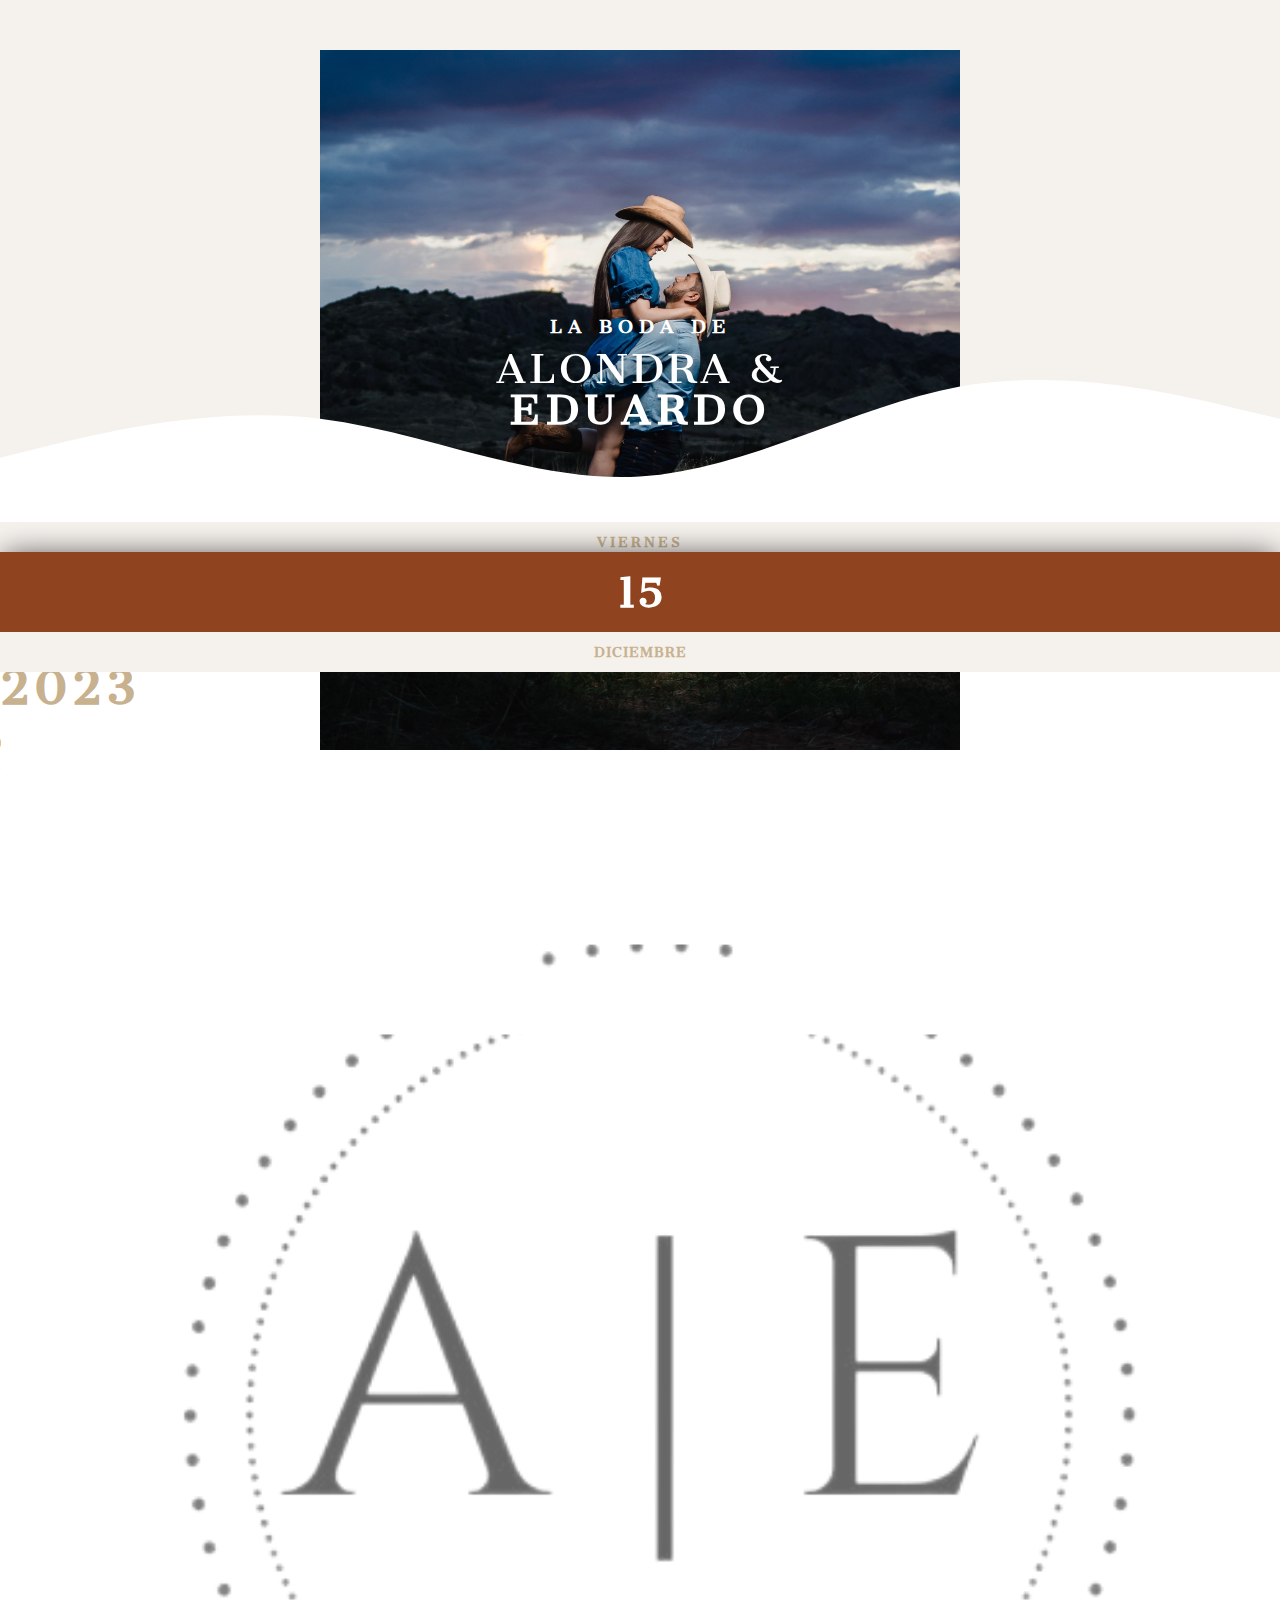
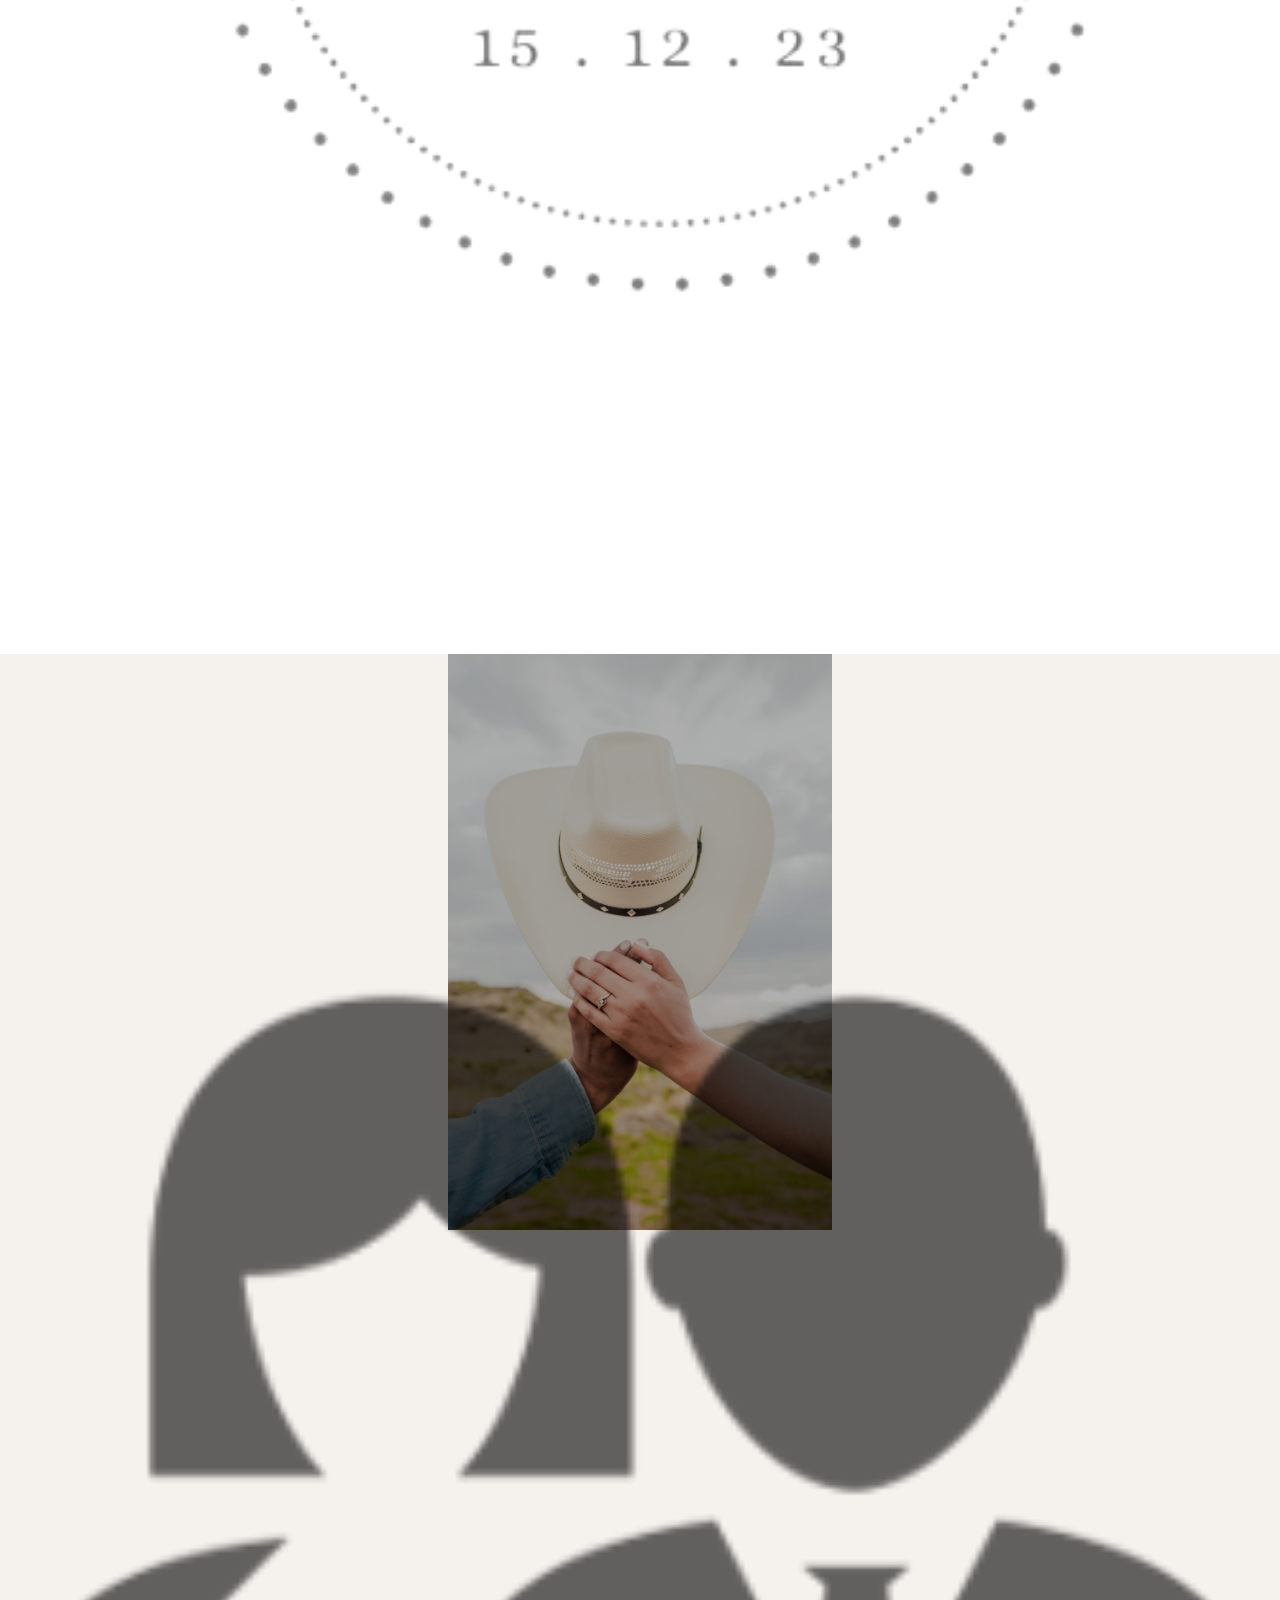
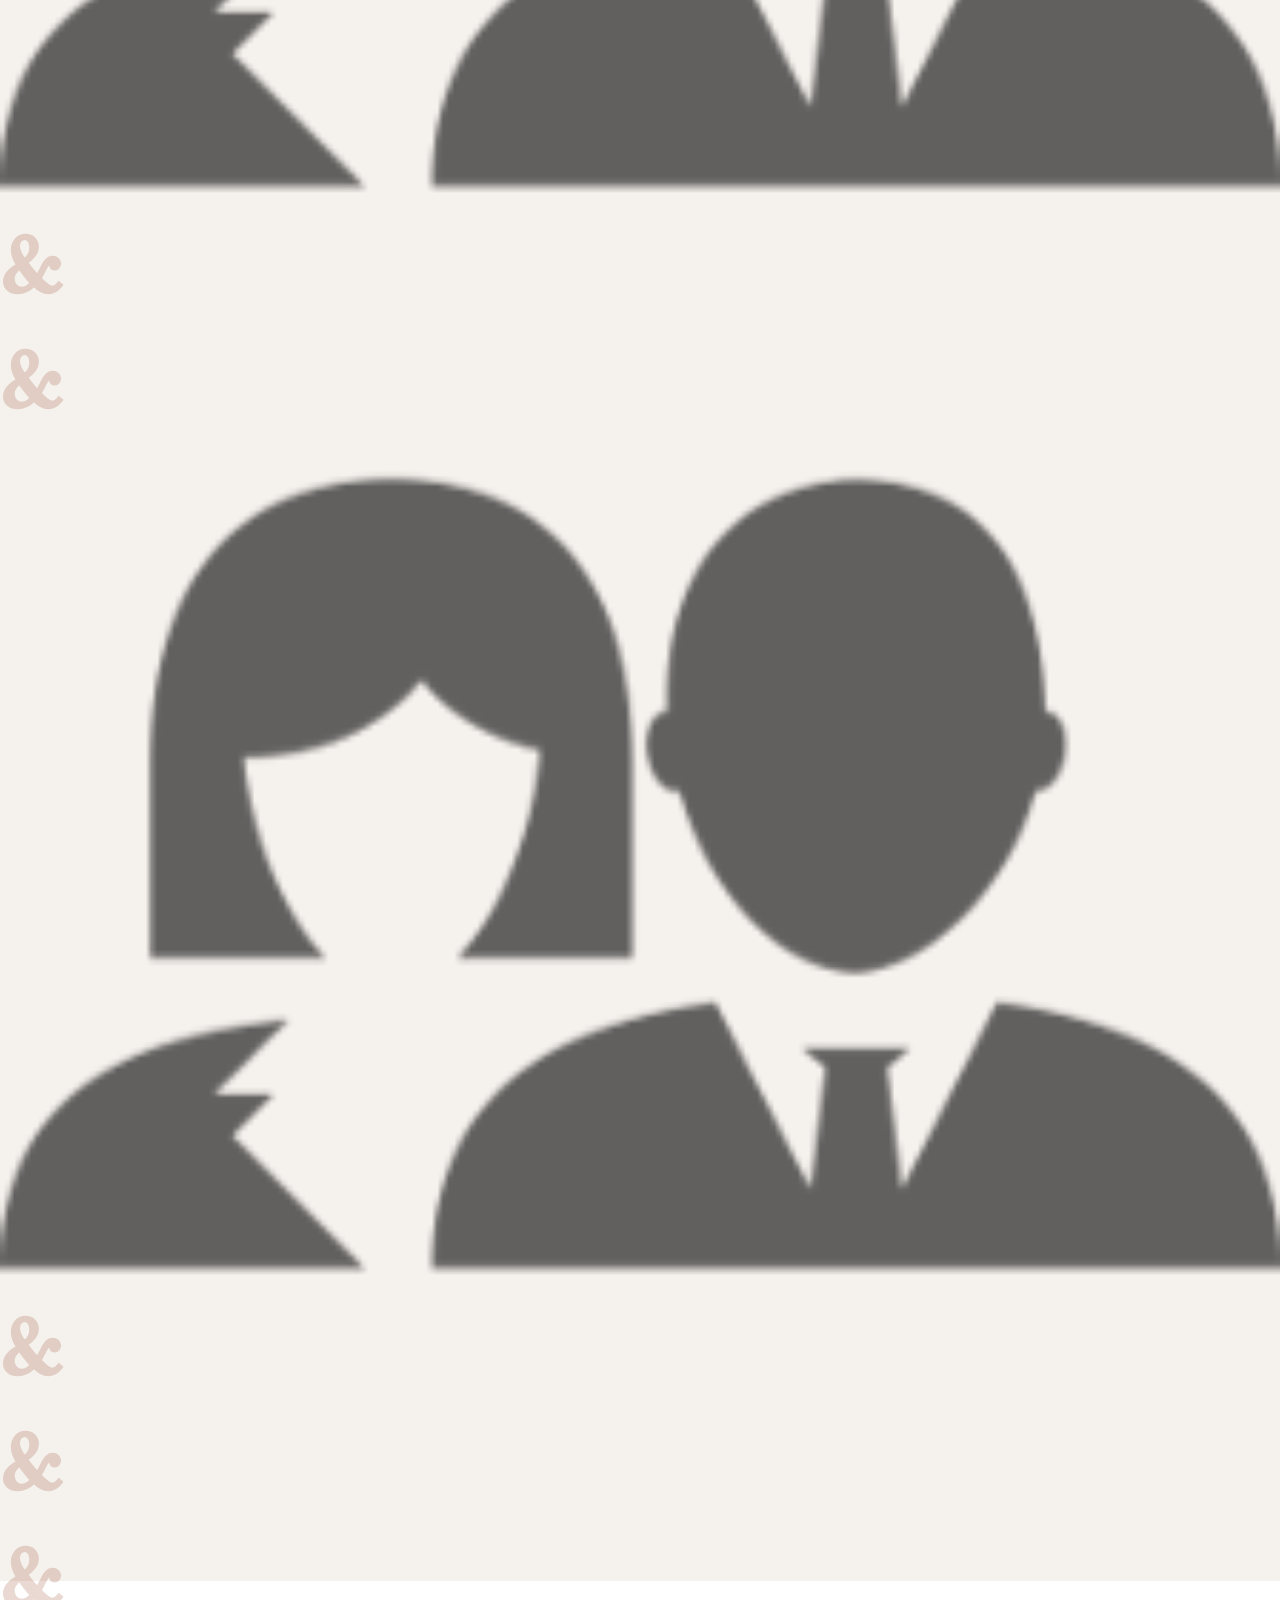
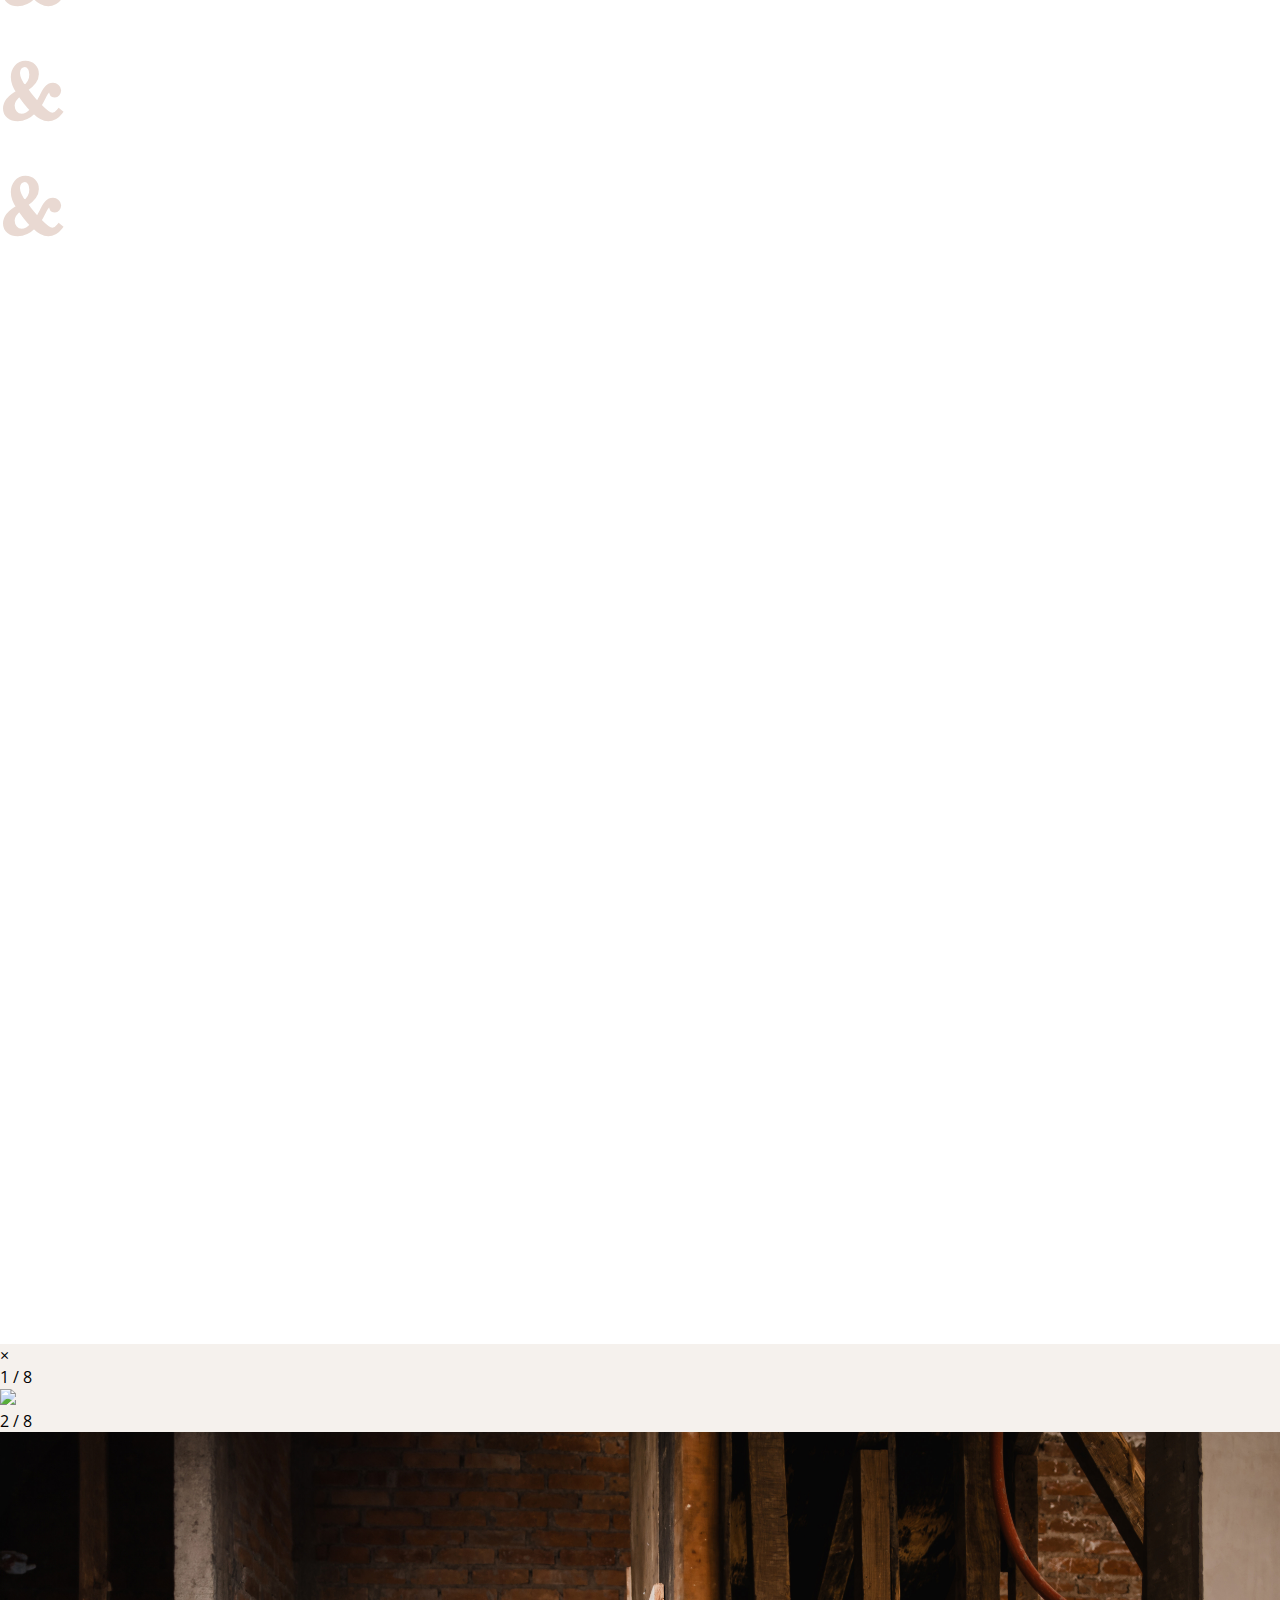
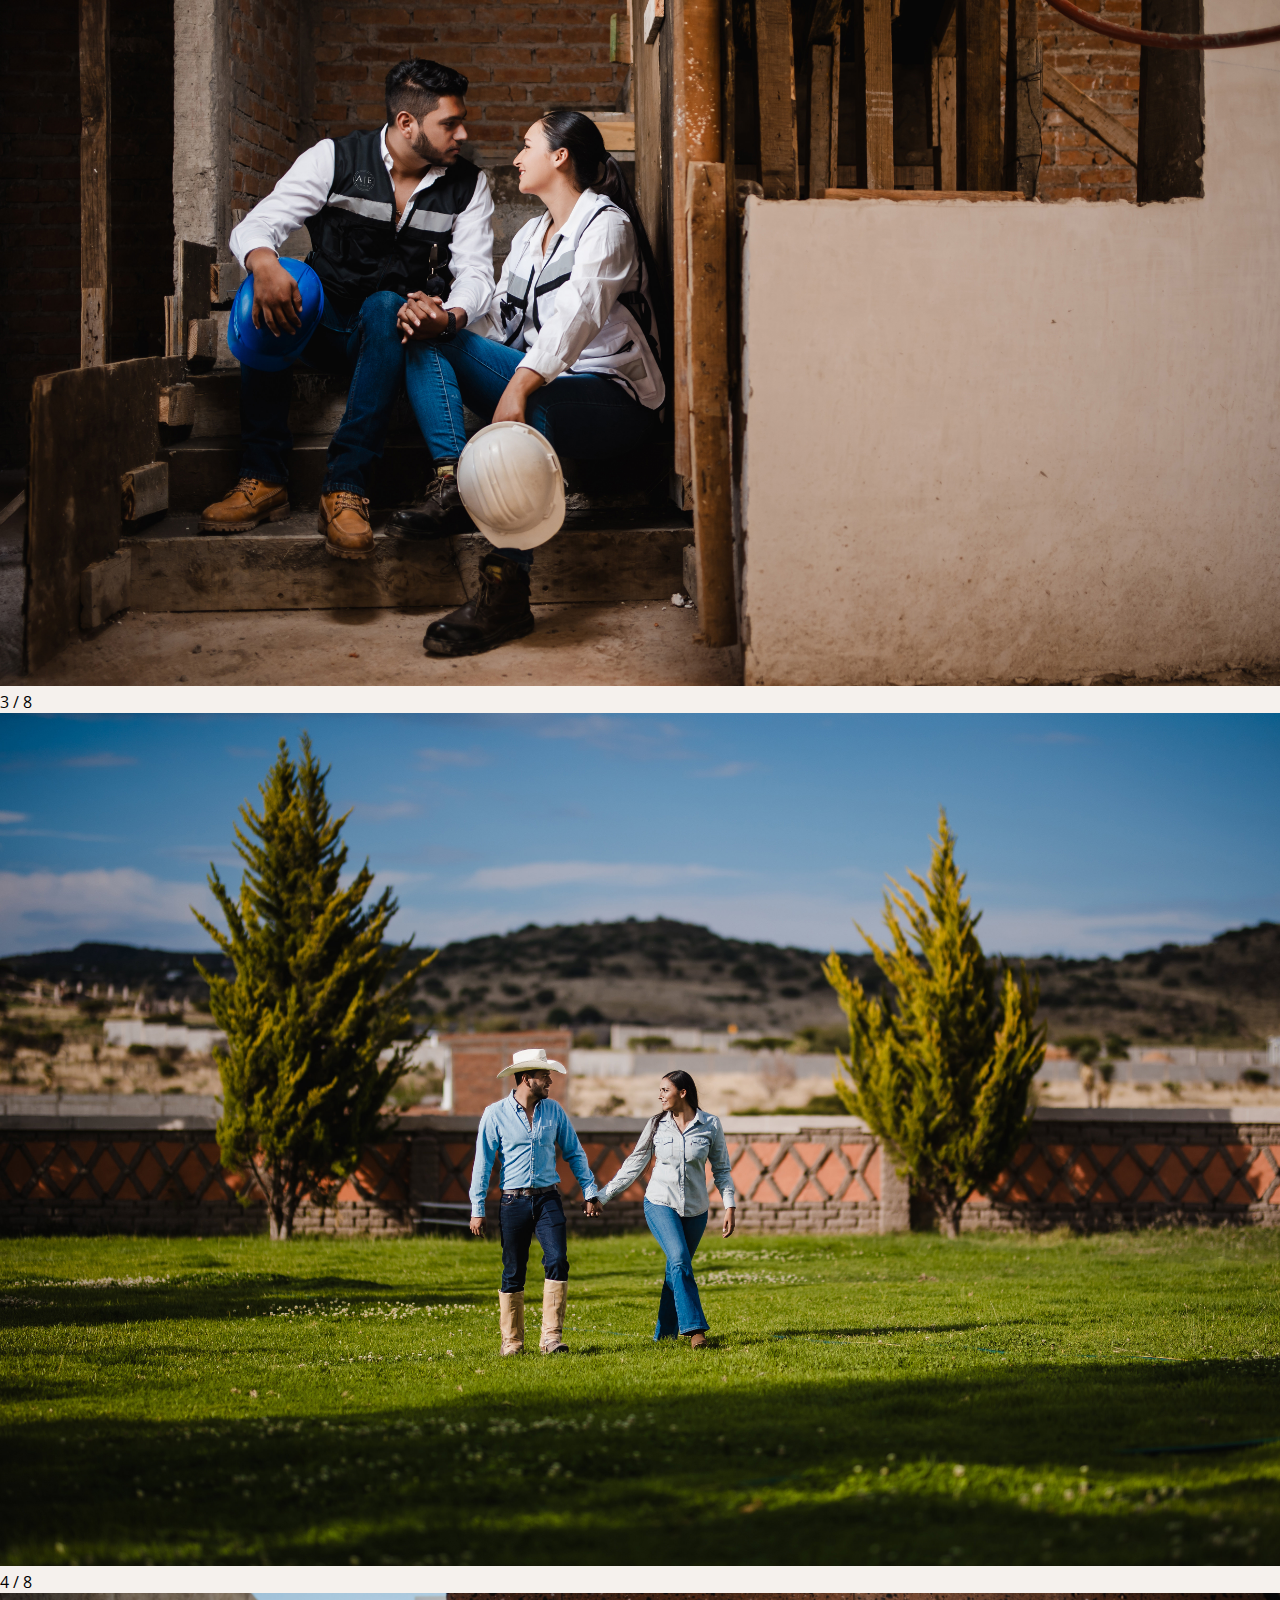
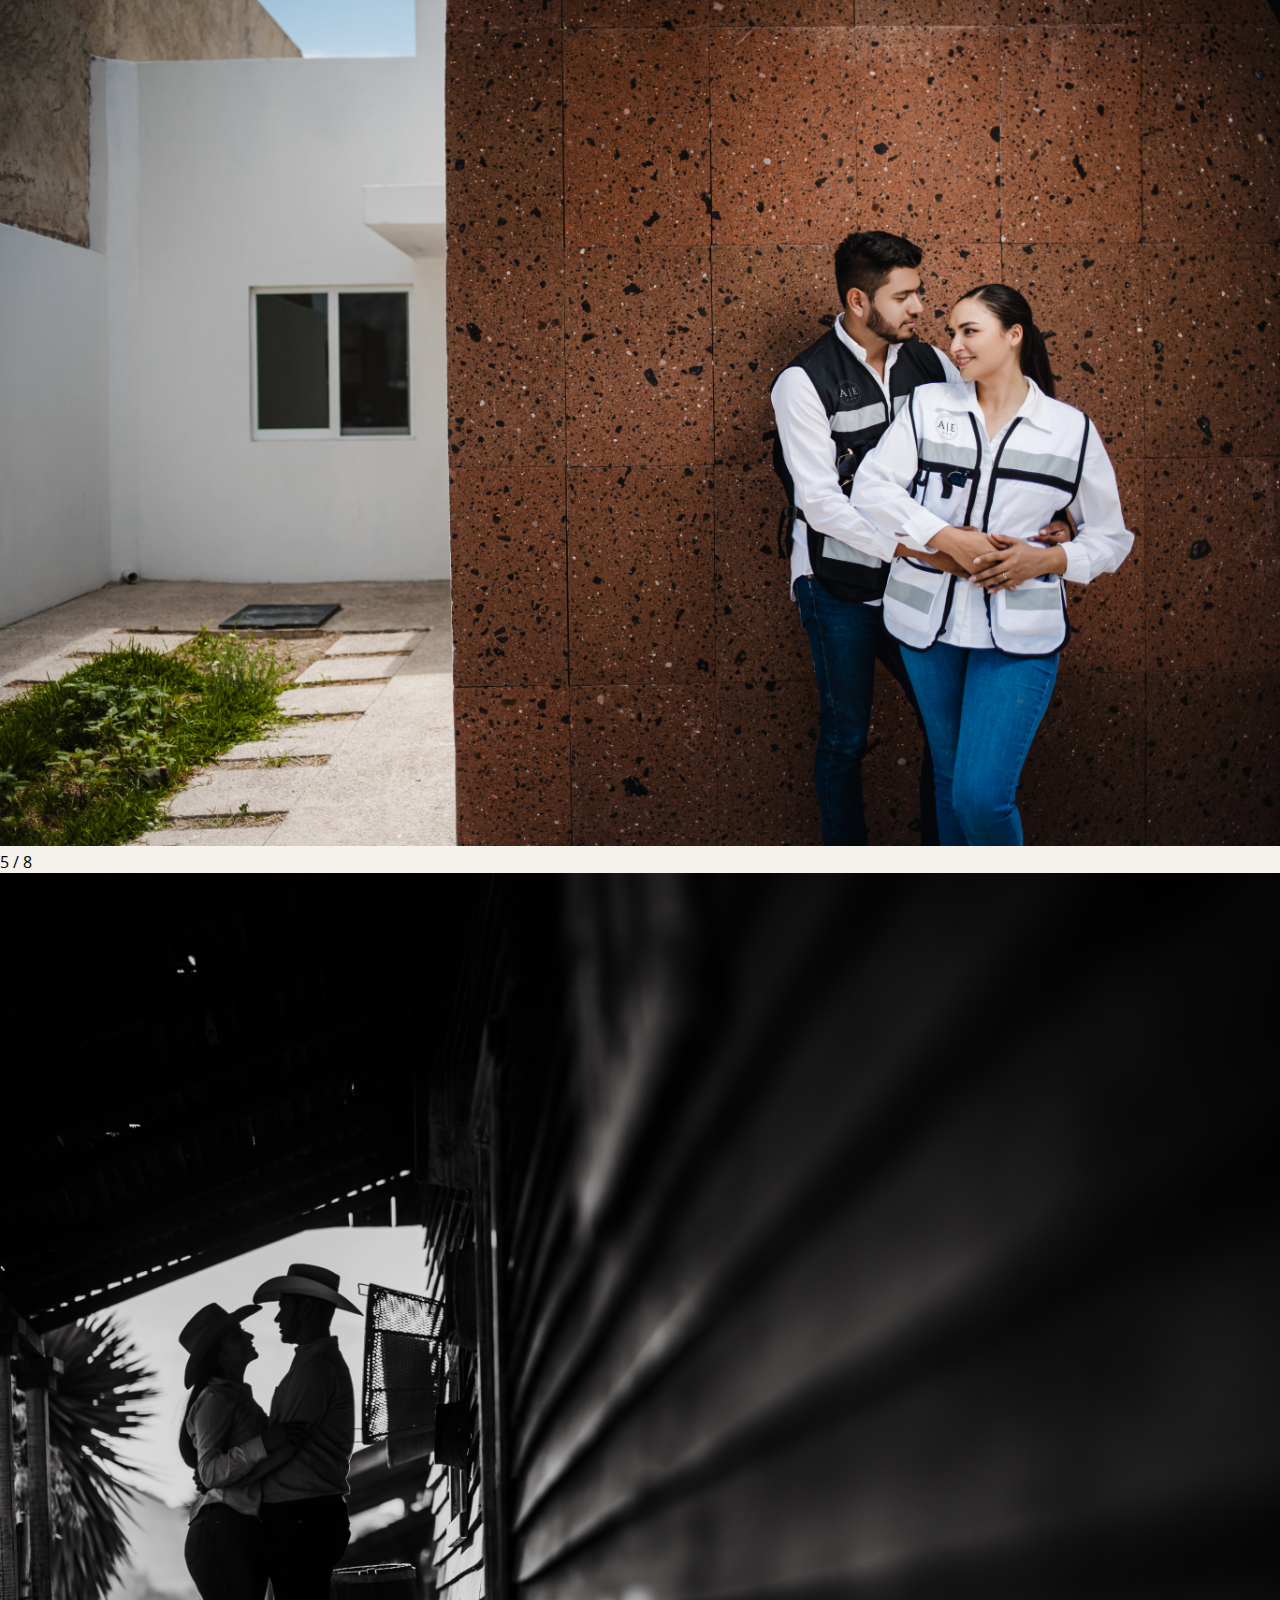
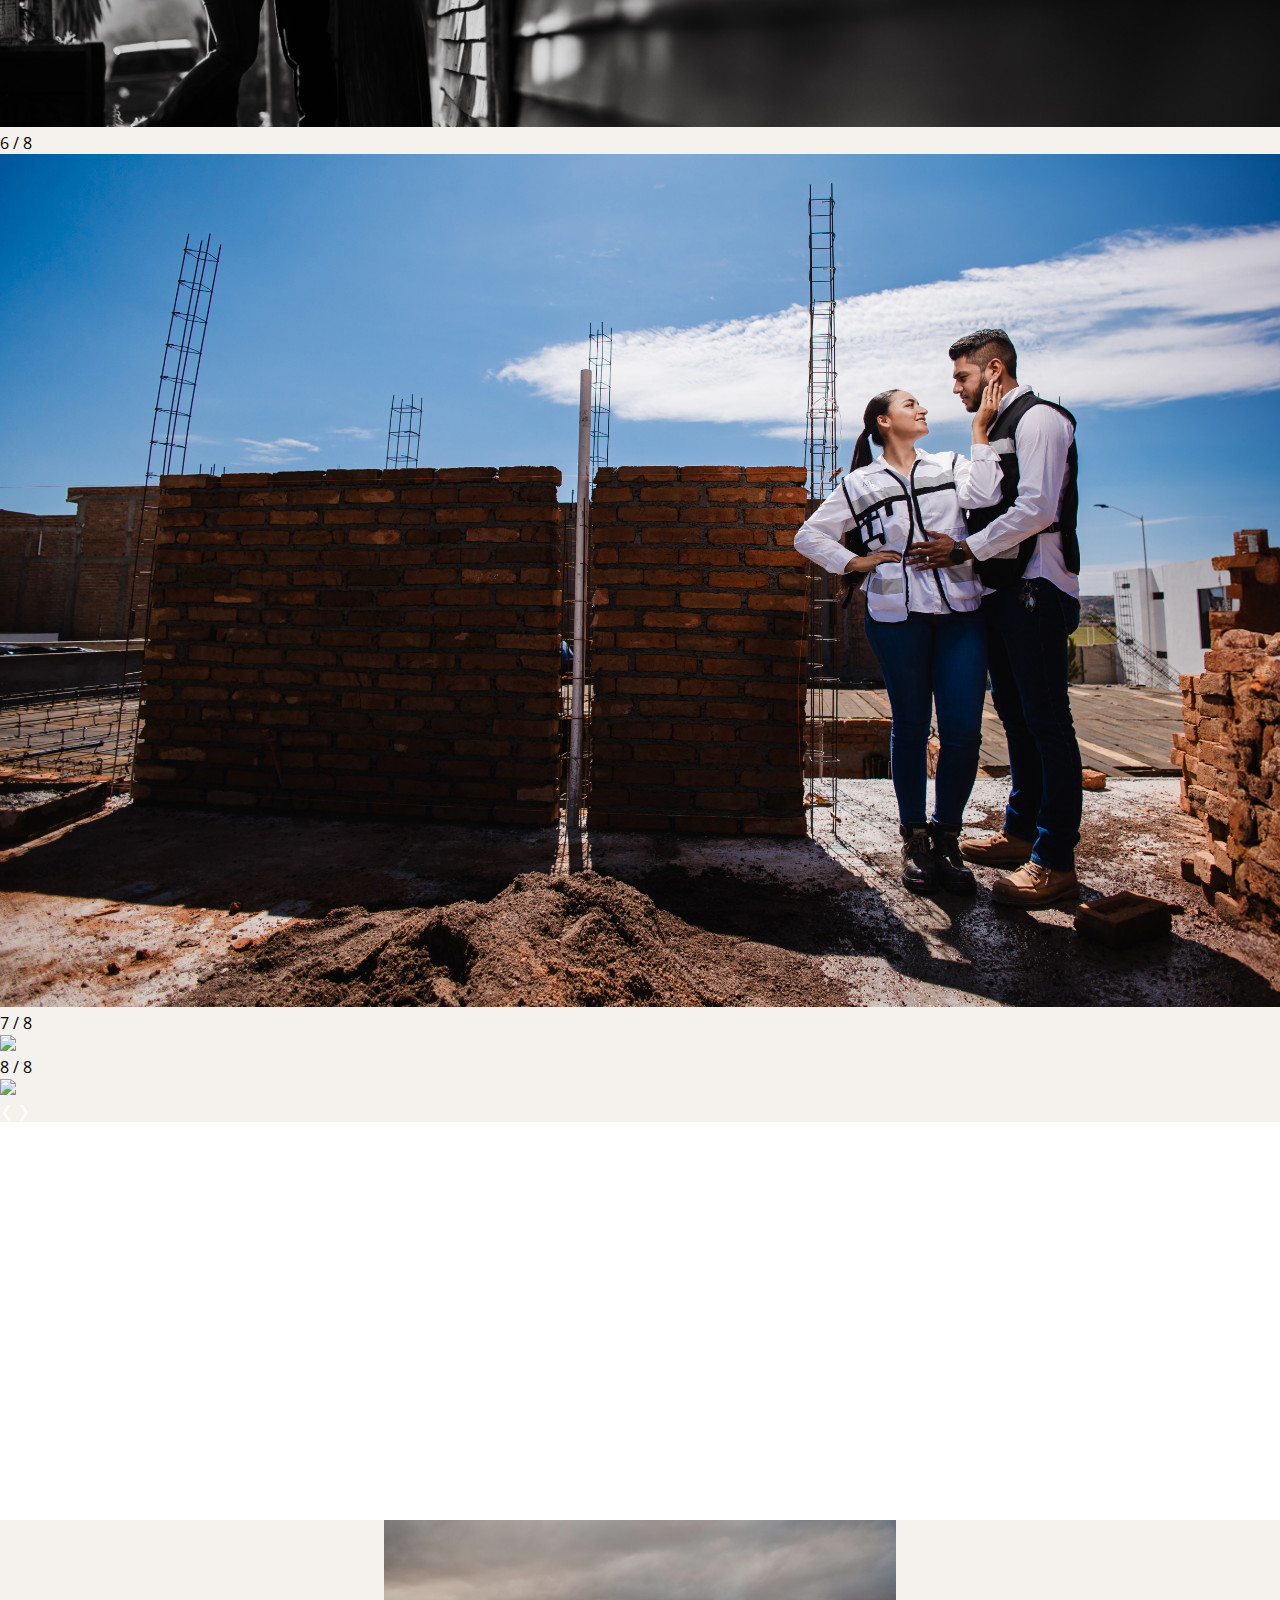
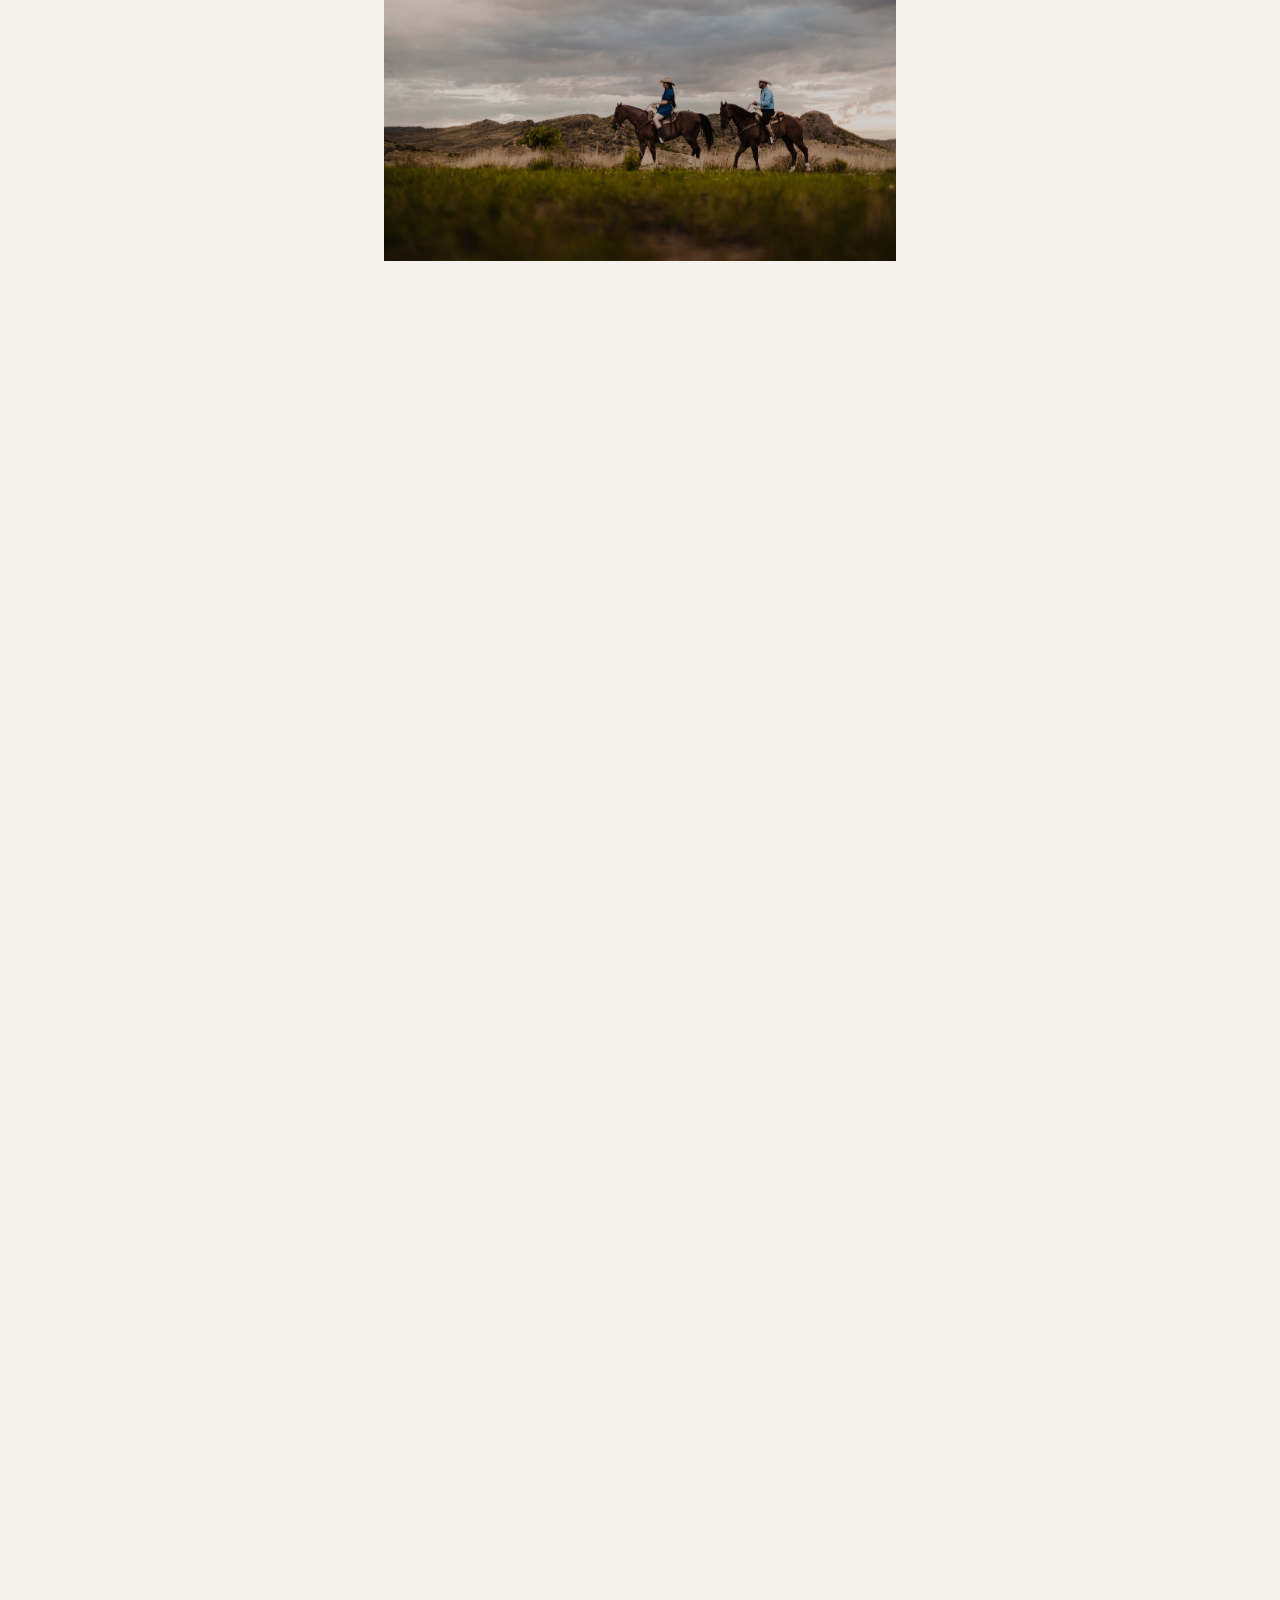
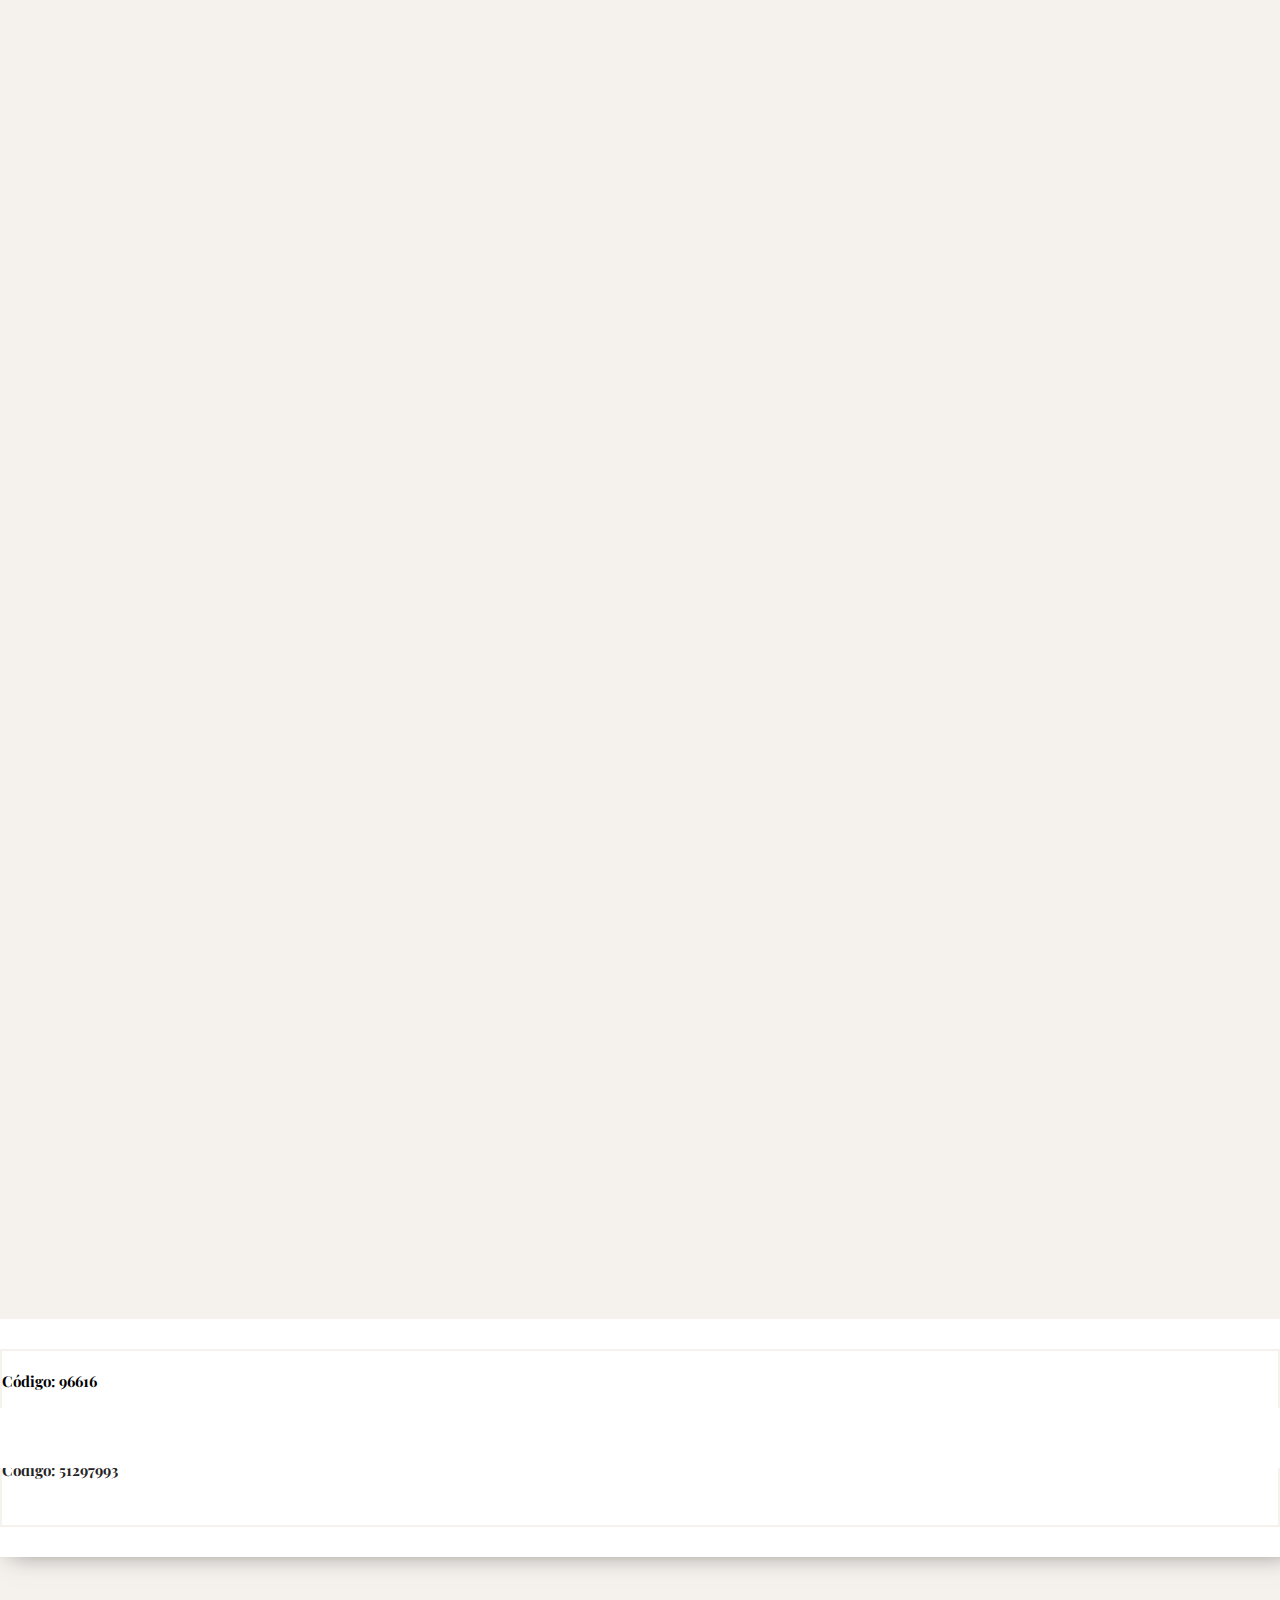
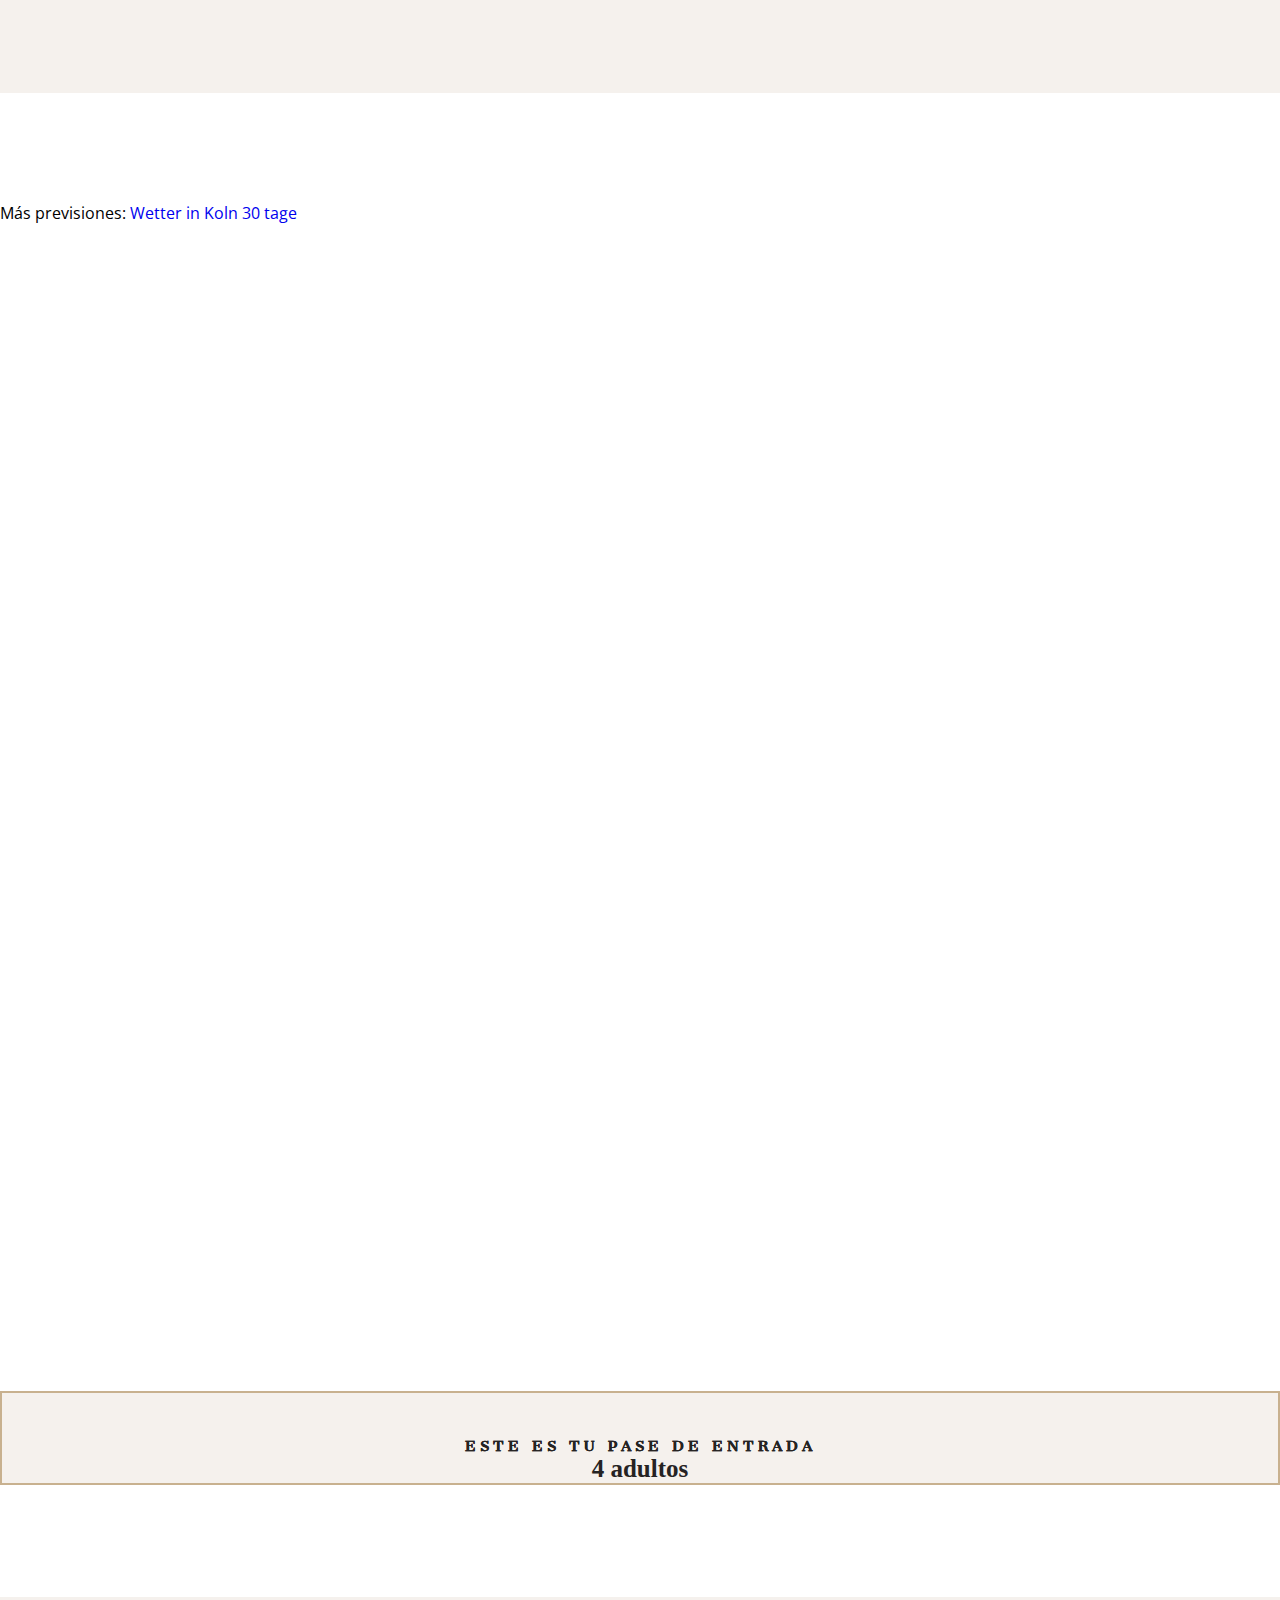
==== commit 335ad370: "twenty five commit" ====
--- a/inicio.html
+++ b/inicio.html
@@ -12,11 +12,11 @@
         <meta property="og:type" content="website"/>
         <meta property="og:title" content="Alondra & Eduardo | ¡NUESTRA BODA!"/>
         <meta property="og:description" content="Te invitamos a ser parte de este momento tan especial."/>
-        <meta property="og:url" content="https://kalaqrdigital.github.io/bodas/demo003Especial.html"/>
+        <meta property="og:url" content="https://labodadealondrayeduardo.github.io/inicio.html"/>
         <meta property="article:modified_time" content="2023-02-19T17:24:46+00:00"/>
-        <meta property="og:image" content="https://kalaqrdigital.github.io/img/bodasimg/portadaBoda003.jpg"/>
-        <meta property="og:image:width" content="1200"/>
-        <meta property="og:image:height" content="675"/>
+        <meta property="og:image" content="https://labodadealondrayeduardo.github.io/img/portadaMensaje.jpg"/>
+        <meta property="og:image:width" content="1080"/>
+        <meta property="og:image:height" content="1080"/>
         <meta property="og:image:type" content="image/jpeg"/>
         
          <script type="application/ld+json" class="yoast-schema-graph">
@@ -25,49 +25,49 @@
       "@graph": [
           {
               "@type": "Organization",
-              "@id": "https://kalaqrdigital.github.io/bodas/demo003Especial.html/#/schema/Organization/1",
-              "name": "Walter & Esmeralda | ¡NOS CASAMOS!",
-              "url": "https://kalaqrdigital.github.io/bodas/demo003Especial.html",
+              "@id": "https://labodadealondrayeduardo.github.io/inicio.html/#/schema/Organization/1",
+              "name": "Alondra & Eduardo | ¡NUESTRA BODA!",
+              "url": "https://labodadealondrayeduardo.github.io/inicio.html",
               "sameAs": [
               ],
               "logo": {
                   "@type": "ImageObject",
-                  "@id": "https://kalaqrdigital.github.io/img/bodasimg/portadaBoda003.jpg",
-                  "url": "https://kalaqrdigital.github.io/img/bodasimg/portadaBoda003.jpg",
-                  "contentUrl": "https://kalaqrdigital.github.io/img/bodasimg/portadaBoda003.jpg",
-                  "width": 1200,
-                  "height": 675,
+                  "@id": "https://labodadealondrayeduardo.github.io/img/portadaMensaje.jpg",
+                  "url": "https://labodadealondrayeduardo.github.io/img/portadaMensaje.jpg",
+                  "contentUrl": "https://labodadealondrayeduardo.github.io/img/portadaMensaje.jpg",
+                  "width": 1080,
+                  "height": 1080,
                   "caption": "Example Image"
               },
               "image": {
-                  "@id": "https://kalaqrdigital.github.io/img/bodasimg/portadaBoda003.jpg"
+                  "@id": "https://labodadealondrayeduardo.github.io/img/portadaMensaje.jpg"
               }
           },
           {
               "@type": "WebSite",
-              "@id": "https://kalaqrdigital.github.io/bodas/demo003Especial.html/#/schema/WebSite/1",
-              "url": "https://kalaqrdigital.github.io/bodas/demo003Especial.html",
+              "@id": "https://labodadealondrayeduardo.github.io/inicio.html/#/schema/WebSite/1",
+              "url": "https://labodadealondrayeduardo.github.io/inicio.html",
               "name": "Alondra & Eduardo | ¡NUESTRA BODA!",
               "publisher": {
-                  "@id": "https://kalaqrdigital.github.io/bodas/demo003Especial.html/#/schema/Organization/1"
+                  "@id": "https://labodadealondrayeduardo.github.io/inicio.html/#/schema/Organization/1"
               },
               "potentialAction": {
                   "@type": "SearchAction",
-                  "target": "https://kalaqrdigital.github.io/bodas/demo003Especial.html/?s={search_term_string}",
+                  "target": "https://labodadealondrayeduardo.github.io/inicio.html/?s={search_term_string}",
                   "query-input": "required name=search_term_string"
               }
           },
           {
               "@type": "WebPage",
-              "@id": "https://kalaqrdigital.github.io/bodas/demo003Especial.html",
-              "url": "https://kalaqrdigital.github.io/bodas/demo003Especial.html",
+              "@id": "https://labodadealondrayeduardo.github.io/inicio.html",
+              "url": "https://labodadealondrayeduardo.github.io/inicio.html",
               "inLanguage": "es",
               "name": "Example Page",
               "isPartOf": {
-                  "@id": "https://kalaqrdigital.github.io/bodas/demo003Especial.html/#/schema/WebSite/1"
+                  "@id": "https://labodadealondrayeduardo.github.io/inicio.html/#/schema/WebSite/1"
               },
               "about": {
-                  "@id": "https://kalaqrdigital.github.io/bodas/demo003Especial.html/#/schema/Organization/1"
+                  "@id": "https://labodadealondrayeduardo.github.io/inicio.html/#/schema/Organization/1"
               },
               "datePublished": "2015-09-14T08:13:22+00:00",
               "dateModified": "2019-03-28T12:46:37+00:00",
@@ -77,8 +77,8 @@
   }
         </script>
 
-         <link rel="alternate" type="application/rss+xml" title=" &raquo; Feed" href="https://kalaqrdigital.github.io/bodas/demo003Especial.html/feed/"/>
-        <link rel="alternate" type="application/rss+xml" title=" &raquo; Feed de los comentarios" href="https://kalaqrdigital.github.io/bodas/demo003Especial.html/comments/feed/"/>
+         <link rel="alternate" type="application/rss+xml" title=" &raquo; Feed" href="https://labodadealondrayeduardo.github.io/inicio.html/feed/"/>
+        <link rel="alternate" type="application/rss+xml" title=" &raquo; Feed de los comentarios" href="https://labodadealondrayeduardo.github.io/inicio.html/comments/feed/"/>
 
     <link rel="stylesheet" href="https://stackpath.bootstrapcdn.com/bootstrap/4.2.1/css/bootstrap.min.css" integrity="sha384-GJzZqFGwb1QTTN6wy59ffF1BuGJpLSa9DkKMp0DgiMDm4iYMj70gZWKYbI706tWS" crossorigin="anonymous">
     <link rel="stylesheet" href="css/demo003.css">
@@ -98,41 +98,14 @@
 </head>
     <script>
     function PlayAudio(){
-        document.getElementById("musica1").play();
+        document.getElementById("musica").play();
     }
 </script>
 
-
-<!--<body>
-    <div class="row justify-content-center">
-    <h1 class='desactivado col-11 text-center' ><li class='mr-1 far fa-times-circle'></li>DESACTIVADO TEMPORALMENTE<li class='ml-1 far fa-tired'></li>
-        </h1> 
-</div>-->
-<body translate="no"  style="background-color:#F5F1ED" >
-<!--<div class="loader_bg">
-    <div class="loader"><img class="col-12 col-lg-9" src="img/xv.png"></div>
-     <div class="progress">
-        <div class="loading-bar indeterminate" ng-style="{'background-color': view.code.color1 || view.color1}"></div>
-    </div>
-</div>
-    
-
-
-
-<div class="row justify-content-center align-items-center sticky-top"> 
-            <div class="ml-5 col-4 mb-1 iniciales "> 
-            <h4 class='textoIniciales text-center mt-2'>W | E</h4>
-        </div>
-            <audio controls volume="100" class="playpause mb-2 ml-0 mt-2 col-5 mr-2"> 
-                    <source src="musica.mp3" type="audio/mpeg">
-            </audio>
-            
-        
-         
-    </div>-->
+<body translate="no"  style="background-color:#F5F1ED">
 <!--:::::::Portada-001:::::::-->
     <div class="wrp">
-        <div class="portada" style=""></div>
+        <div class="portada" style="" id="por"></div>
         
         <div class="contenido">
             <div class="info">
@@ -144,7 +117,7 @@
             </div>
         </div>
         <div class="curveado">
-            <img src="img/img2.svg">
+            <img src="img/img2.svg" >
         </div>
     </div>
 <!--:::::::FIN-Portada-001:::::::-->
@@ -163,12 +136,12 @@
                 </div>
 
                 <div class="row justify-content-center" style="margin: 0 auto;" > 
-                <audio controls volume="100" class="playpause mb-0 mt-2 ml-2 col-12 col-md-5"> 
+                <audio id="musica" controls volume="100" class="playpause mb-0 mt-2 ml-2 col-12 col-md-5" loop="loop"> 
                     <source src="musica/musica.mp3" type="audio/mpeg">
             </audio>
         </div>
                 <div class="row justify-content-center" > 
-        <img class="col-7 col-md-3 iniciales2" style="margin-bottom: -15px; opacity:.6" src="img/iniciales.png" > 
+        <img class="col-7 col-md-3 ml-2 iniciales2" style="margin-bottom: -15px; opacity:.6" src="img/iniciales.png" > 
     </div> 
         <p class='textodondeycuando col-12 col-lg-12 mt-3 mb- text-center' >Queremos que seas parte de este momento tan importante.</p>
         <div class="row justify-content-center mt-4" style="margin: 0 auto">
@@ -204,11 +177,11 @@
         <h5 class='porqueformas col-md-12 mt-4 text-center' >PADRES DE LA NOVIA..</h5> 
         <h6 class='nompadres col-12 col-md-12 mt-2 text-center' >Ma. Eugenia Hernandez Villanueva</h6>
         <h6 class='and col-12 col-md-12 text-center'  >&</h6> 
-        <h6 class='nompadres col-12 col-md-12 mt-0 text-center' >Sergio Güereca Badillo (t)</h6> 
+        <h6 class='nompadres col-12 col-md-12 mt-0 text-center' >Sergio Güereca Badillo <i class="fas fa-cross" style="font-size: 20px; opacity:.8"></i></h6>    
         <h5 class='porqueformas col-md-12 mt-5 text-center' >PADRES DEL NOVIO...</h5>  
         <h6 class='nompadres col-12 col-md-12 mt-2 text-center' >Lorena Mendoza Quiñones</h6>
         <h6 class='and col-12 col-md-12 text-center'  >&</h6> 
-        <h6 class='nompadres col-12 col-md-12 mt-0 text-center' >Jesus Eduardo Tellez Martinez</h6>
+        <h6 class='nompadres col-12 col-md-12 mt-0 text-center' >Jesus Eduardo Tellez Martínez</h6>
         <h5 class='porqueformas1 col-md-12 mt-5 text-center' >Y DE NUESTROS PADRINOS...</h5> 
         <div class="col-3 col-md-2 mt-2"> 
         <img class="" style="margin-bottom: -15px; opacity: .6;" src="img/padrinos3.png" > 
@@ -216,9 +189,24 @@
         <h5 class='porqueformas col-md-12 mt-4 text-center' >PADRINOS DE VELACIÓN...</h5>  
         <h6 class='nompadres col-12 col-md-12 mt-2 text-center' >Lorena Mendoza Quiñones</h6>
         <h6 class='and col-12 col-md-12 text-center'  >&</h6> 
-        <h6 class='nompadres col-12 col-md-12 mt-0 text-center' >Jesus Eduardo Tellez Martinez</h6>
-         <h5 class='porqueformas col-md-12 mt-4 text-center' >PADRINO DE BRINDIS...</h5>  
-        <h6 class='nompadres col-12 col-md-12 mt-2 text-center' >Jose Luis Ceniceros Mercado</h6>
+        <h6 class='nompadres col-12 col-md-12 mt-0 text-center' >Jesus Eduardo Tellez Martínez</h6>
+         <h5 class='porqueformas col-md-12 mt-4 text-center' >PADRINOS DE BIBLIA Y ROSARIO...</h5>  
+         <h6 class='nompadres col-12 col-md-12 mt-2 text-center' >Concepción Hernandez Villanueva</h6>
+        <h6 class='and col-12 col-md-12 text-center'  >&</h6> 
+        <h6 class='nompadres col-12 col-md-12 mt-0 text-center' >José Julian Chavez Silva</h6>
+        <h5 class='porqueformas col-md-12 mt-4 text-center' >PADRINOS DE LAZO...</h5>  
+         <h6 class='nompadres col-12 col-md-12 mt-2 text-center' >Lorena Mendoza Quiñones</h6>
+        <h6 class='and col-12 col-md-12 text-center'  >&</h6> 
+        <h6 class='nompadres col-12 col-md-12 mt-0 text-center' >Jesus Eduardo Tellez Martínez</h6>
+        <h5 class='porqueformas col-md-12 mt-4 text-center' >PADRINOS DE ARRAS...</h5>  
+         <h6 class='nompadres col-12 col-md-12 mt-2 text-center' >Concepción Hernandez Villanueva</h6>
+        <h6 class='and col-12 col-md-12 text-center'  >&</h6> 
+        <h6 class='nompadres col-12 col-md-12 mt-0 text-center' >José Julian Chavez Silva</h6>
+        <h5 class='porqueformas col-md-12 mt-4 text-center' >PADRINOS DE ANILLOS...</h5>  
+         <h6 class='nompadres col-12 col-md-12 mt-2 text-center' >Silvia Mireya Tellez Martínez</h6>
+        <h6 class='and col-12 col-md-12 text-center'  >&</h6> 
+        <h6 class='nompadres col-12 col-md-12 mb-4 text-center' >Julio Omar Carrete Ibarra</h6>
+        
         <p class='tespero col-12 col-md-12 mt-4 mb-4 text-center' style="color:#C8B18F;" >¡Tenemos del honor de invitarles a la celebración de nuestro Enlace Matrimonial!</p> 
         
 
@@ -238,25 +226,25 @@
         <h5 class='dondeyCuando2 col-12 col-lg-12 mb-0 mt-3 text-center ml-1'  >GALERÍA</h5>  
 
 
- <img id="imagen1" class="col-11 col-md-5 mt-3 imagen1 justify-content-center" src="img/A&E-9.jpg"  >
- <img id="imagen3" class="imagen3 col-11 col-md-4 mt-2 mb-0 text-md-right" src="img/A&E-25.jpg" style="margin: 0 auto">
+ <img id="imagen1" class="col-11 col-md-5 mt-3 imagen1 justify-content-center" src="img/A&E-9.jpg" onclick="openModal();currentSlide(1)" class="hover-shadow" >
+ <img id="imagen3" class="imagen3 col-11 col-md-4 mt-2 mb-0 text-md-right" src="img/A&E-25.jpg" style="margin: 0 auto" onclick="openModal();currentSlide(2)" class="hover-shadow">
  <div class="container col-12 col-md-4 collage"  style="margin: 0 auto">  
     
              <!-- CARRUSEL-->
  <div id="carouselExampleControls" class="carousel slide mb-0 mt-2" data-ride="carousel">
   <div class="carousel-inner justify-content-center align-items-center">
     <div class="carousel-item active ">
-       <img class="d-block w-100" src="img/A&E-51.jpg" alt="First slide" height="212px">
+       <img class="d-block w-100" src="img/A&E-51.jpg" alt="First slide" height="212px" onclick="openModal();currentSlide(3)" class="hover-shadow">
     </div>
 
     <div class="carousel-item">
-      <img class="d-block w-100" src="img/A&E-28.jpg" alt="Second slide" height="212px">
+      <img class="d-block w-100" src="img/A&E-28.jpg" alt="Second slide" height="212px" onclick="openModal();currentSlide(4)" class="hover-shadow">
     </div>
     <div class="carousel-item">
-      <img class="d-block w-100" src="img/A&E-89.jpg" alt="Third slide" height="212px">
+      <img class="d-block w-100" src="img/A&E-89.jpg" alt="Third slide" height="212px" onclick="openModal();currentSlide(5)" class="hover-shadow">
     </div>
     <div class="carousel-item">
-      <img class="d-block w-100" src="img/A&E-6.jpg" alt="Third slide" height="212px">
+      <img class="d-block w-100" src="img/A&E-6.jpg" alt="Third slide" height="212px" onclick="openModal();currentSlide(6)" class="hover-shadow">
     </div>
   </div>
   <a class="carousel-control-prev" href="#carouselExampleControls" role="button" data-slide="prev">
@@ -269,11 +257,66 @@
   </a>
 </div></div>
 
-   <img id="imagen3" class="imagen3 col-11 col-md-4 mt-2 mb-0 text-md-right" src="img/A&E-69.jpg" style="margin: 0 auto">
+   <img id="imagen3" class="imagen3 col-11 col-md-4 mt-2 mb-0 text-md-right" src="img/A&E-69.jpg" style="margin: 0 auto" onclick="openModal();currentSlide(7)" class="hover-shadow">
    
-   <img id="imagen3" class="imagen3 col-11 col-md-4 mt-2 mb-0 text-md-right" src="img/A&E-2.jpg" style="margin: 0 auto">
-</div>
-
+   <img id="imagen3" class="imagen3 col-11 col-md-4 mt-2 mb-0 text-md-right" src="img/A&E-2.jpg" style="margin: 0 auto" onclick="openModal();currentSlide(8)" class="hover-shadow">
+</div>
+
+
+
+<!-- The Modal/Lightbox -->
+<div id="myModal" class="modal">
+  <span class="close cursor" onclick="closeModal()">&times;</span>
+  <div class="modal-content">
+
+    <div class="mySlides">
+      <div class="numbertext">1 / 8</div>
+      <img src="img/A&E-9.jpg" style="width:100%">
+    </div>
+
+    <div class="mySlides">
+      <div class="numbertext">2 / 8</div>
+      <img src="img/A&E-25.jpg" style="width:100%">
+    </div>
+
+    <div class="mySlides">
+      <div class="numbertext">3 / 8</div>
+      <img src="img/A&E-51.jpg" style="width:100%">
+    </div>
+    <div class="mySlides">
+      <div class="numbertext">4 / 8</div>
+      <img src="img/A&E-28.jpg" style="width:100%">
+    </div>
+    <div class="mySlides">
+      <div class="numbertext">5 / 8</div>
+      <img src="img/A&E-89.jpg" style="width:100%">
+    </div>
+    <div class="mySlides">
+      <div class="numbertext">6 / 8</div>
+      <img src="img/A&E-6.jpg" style="width:100%">
+    </div>
+    <div class="mySlides">
+      <div class="numbertext">7 / 8</div>
+      <img src="img/A&E-69.jpg" style="width:100%">
+    </div>
+    <div class="mySlides">
+      <div class="numbertext">8 / 8</div>
+      <img src="img/A&E-2.jpg" style="width:100%">
+    </div>
+
+
+    <!-- Next/previous controls -->
+    <a class="prev" style="color:white; opacity:.8;" onclick="plusSlides(-1)">&#10094;</a>
+    <a class="next" style="color:white; opacity:.8;" onclick="plusSlides(1)">&#10095;</a>
+
+    <!-- Caption text -->
+    <div class="caption-container">
+      <p id="caption"></p>
+    </div>
+
+    
+  </div>
+</div>
  <!--:::::::FIN-Portada-001:::::::-->
 <!--:::::::FIN-Portada-001:::::::-->
 <div class="container col-12" style="background-color:#fff "><br><br>
@@ -312,7 +355,7 @@
          
     
         <h6 class='lugar col-12 col-lg-12 mt-3 text-center' >SALÓN MURANO</h6> 
-        <p class='hora col-12 col-lg-12 text-center' >9:00 pm.</p>
+        <p class='hora col-12 col-lg-12 text-center' >8:30 pm.</p>
         <p  id="location" class='textodondeycuando col-lg-12 mt-0 mb-4 text-center' >Calle Cobalto 200A, Ciudad Industrial Durango, Dgo.</p> 
 
    
@@ -525,30 +568,36 @@
     </div>
 
     <p class='textoasistencia col-12 col-lg-12 mb-3 mt-5 ml-1 text-center' style="letter-spacing: 8px; font-size: 18px; color:#252323; font-family: 'Cantata One', serif;"></b></i>POR WHATSAPP<p> 
-        <p id="numero" class='textoasistencia col-12 col-lg-12 mb-3 mt-4 ml-1 text-center' style="letter-spacing: 3px; font-size: 13px; color:#252323; font-family: 'Cantata One', serif;"><i class="fa fa-whatsapp mr-1"></i>(618) 203 7550<p>
+        <p id="numero" class='textoasistencia col-12 col-lg-12 mb-3 mt-4 ml-1 text-center' style="letter-spacing: 3px; font-size: 13px; color:#252323; font-family: 'Cantata One', serif;"><i class="fa fa-whatsapp mr-1"></i>(618) 169 5304<p>
     <div class=" logos1 row justify-content-center align-items-center mb-3 ml-0" > 
-            <a  href="https://wa.me//526182037550?text=Confirmo%20mi%20asistencia." class="btnWhatsNovios text-center align-items-center col-6 col-md-4" style=""><i class="fas fa-chevron-right mr-2"></i>Enviar mensaje</a> 
-    </div>
-        <!--<div class=" logos1 row justify-content-center align-items-center mb-5 ml-2"> 
-            <a  href="https://wa.me//526182037550?text=Confirmo%20mi%20asistencia." class="btnWhatsNovios text-center align-items-center col-6" style="">CON LA NOVIA</a> 
-    </div>-->
+            <a  href="https://wa.me//526181695304?text=¡Hola!%20Gracias%20por%20la%20invitación.%20Confirmo%20mi%20asistencia%20para%20la%20boda." class="btnWhatsNovios text-center align-items-center col-6 col-md-4" style=""><i class="fas fa-chevron-right mr-2"></i>Enviar mensaje</a> 
+    </div>
+    <p id="numero" class='textoasistencia col-12 col-lg-12 mb-3 mt-4 ml-1 text-center' style="letter-spacing: 3px; font-size: 13px; color:#252323; font-family: 'Cantata One', serif;"><i class="fa fa-whatsapp mr-1"></i>(618) 102 6894<p>
+        <div class=" logos1 row justify-content-center align-items-center mb-5 ml-0"> 
+            <a  href="https://wa.me//526181026894?text=¡Hola!%20Gracias%20por%20la%20invitación.%20Confirmo%20mi%20asistencia%20para%20la%20boda." class="btnWhatsNovios text-center align-items-center col-6" style=""><i class="fas fa-chevron-right mr-2"></i>Enviar mensaje</a>
+    </div>
 
 <p class='textoasistencia col-12 col-lg-12 mb-3 mt-5 ml-1 text-center' style="letter-spacing: 9px; font-size: 18px; color:#252323; font-family: 'Cantata One', serif;"></b></i>POR LLAMADA<p>
-    <p id="numero" class='textoasistencia col-12 col-lg-12 mb-3 mt-4 text-center' style="letter-spacing: 3px; font-size: 13px; color:#252323; font-family: 'Cantata One', serif;"><i class="fas fa-phone-alt  mr-1"></i>(618) 203 7550<p>
+    <p id="numero" class='textoasistencia col-12 col-lg-12 mb-3 mt-4 text-center' style="letter-spacing: 3px; font-size: 13px; color:#252323; font-family: 'Cantata One', serif;"><i class="fas fa-phone-alt  mr-1"></i>(618) 169 5304<p>
    <div class=" logos1 row justify-content-center align-items-center mb-3 ml-0"> 
-            <a  href="tel:6182037550" class="btnWhatsNovios text-center align-items-center col-5 col-md-3" style=""> <i class="fas fa-chevron-right mr-2"></i>Llamar</a> 
-    </div>
-        <!--<div class=" logos1 row justify-content-center align-items-center mb-5 ml-2"> 
-            <a  href="tel:6182037550" class="btnWhatsNovios text-center align-items-center col-6" style="">CON LA NOVIA</a> 
-    </div>-->
-    <h2 class="respetuosamente col-12 col-lg-12 mt-5 mb-5 text-center" style="font-size: 18px; color:#C8B18F;  font-family: 'Playfair Display', serif;">Recuerda que para accesar al evento deberás mostrar tu invitación e identificación oficial.</b></h2>
+            <a  href="tel:6181695304" class="btnWhatsNovios text-center align-items-center col-5 col-md-3" style=""> <i class="fas fa-chevron-right mr-2"></i>Llamar</a> 
+    </div>
+    <p id="numero" class='textoasistencia col-12 col-lg-12 mb-3 mt-4 text-center' style="letter-spacing: 3px; font-size: 13px; color:#252323; font-family: 'Cantata One', serif;"><i class="fas fa-phone-alt  mr-1"></i>(618) 102 6894<p>
+        <div class=" logos1 row justify-content-center align-items-center mb-5 ml-0"> 
+            <a  href="tel:6181026894" class="btnWhatsNovios text-center align-items-center col-5 col-md-3" style=""> <i class="fas fa-chevron-right mr-2"></i>Llamar</a>  
+    </div>
+    <h2 class="respetuosamente col-12 col-lg-12 mt-5 mb-5 text-center" style="font-size: 18px; color:#C8B18F;  font-family: 'Playfair Display', serif;">Recuerda que para accesar al evento deberás mostrar tu invitación digital o física.</b></h2>
 
     <p class='textoasistencia col-12 col-lg-12 mb-4 mt-5 text-center' style="font-size: 16px; color:#252323;  font-family: 'Cantata One', serif;">¿Dudas sobre nuestro evento? Puedes pedir información a través de nuestro chat de WhatsApp.<p> 
     <div class=" logos1 row justify-content-center align-items-center mb-5"> 
-        <a  href="https://wa.me//526182037550?text=Confirmo%20mi%20asistencia." class="btnWhats text-center align-items-center col-6 col-md-4 ml-3" style=""><b><i class="fa fa-whatsapp mr-1"></b></i>WhatsApp</a> 
+        <a  href="https://wa.me//526181695304?text=¡Hola!%20Tengo%20una%20duda%20sobre%20el%20evento." class="btnWhats text-center align-items-center col-6 col-md-4 ml-3" style=""><b><i class="fa fa-whatsapp mr-1"></b></i>WhatsApp</a> 
     </div>  <br>
      <h4 class='dondeyCuando col-12 col-lg-12 text-center' style="color:#252323; font-family: 'Updock', cursive; font-size:60px">¡No faltes!</h4> <br><br> 
 </div>
+<div class="row justify-content-center" style="background-color: white">
+                  
+                <img class="col-6 col-lg-3 mb-3 mt-4" src="img/logotipoConCodigo.png">  
+        </div> 
 
   
         <a href="javascript:void(0);" id="scroll" title="Scroll to Top" style="display: none;">Top<span></span></a>
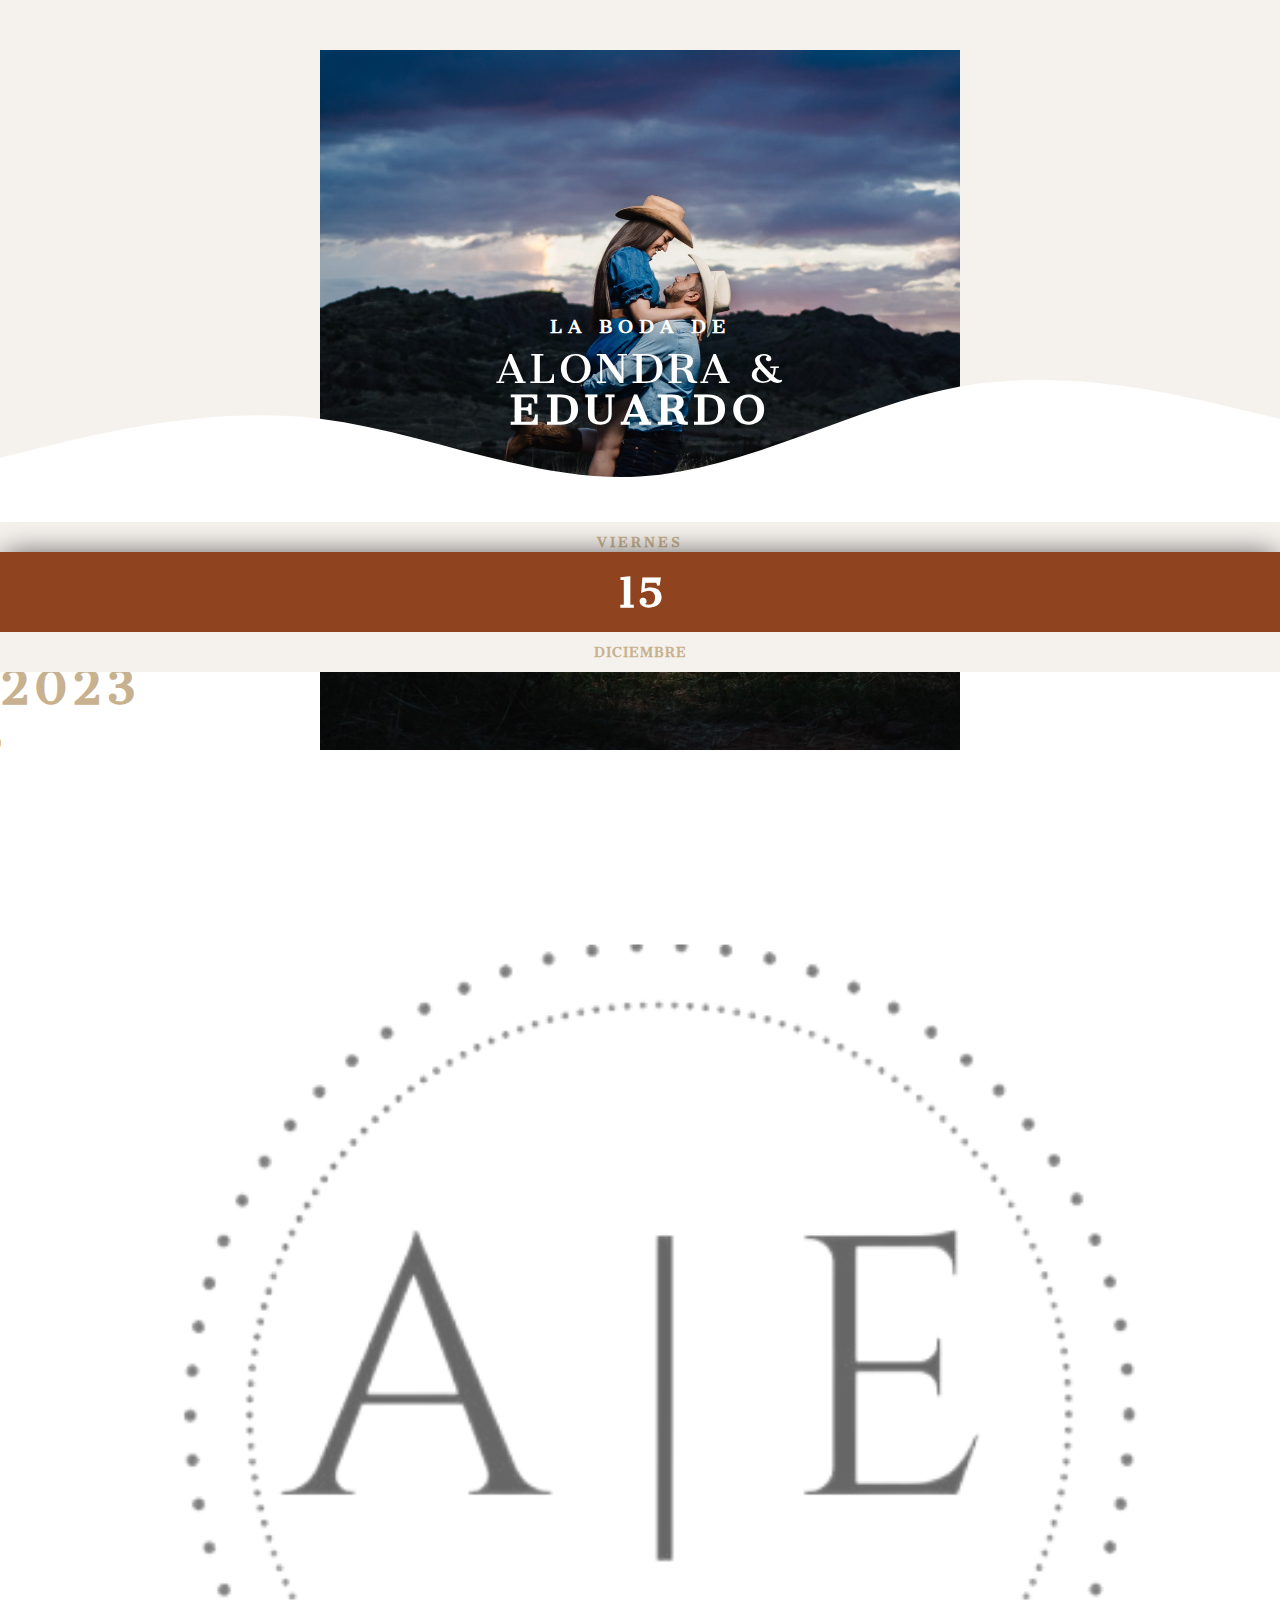
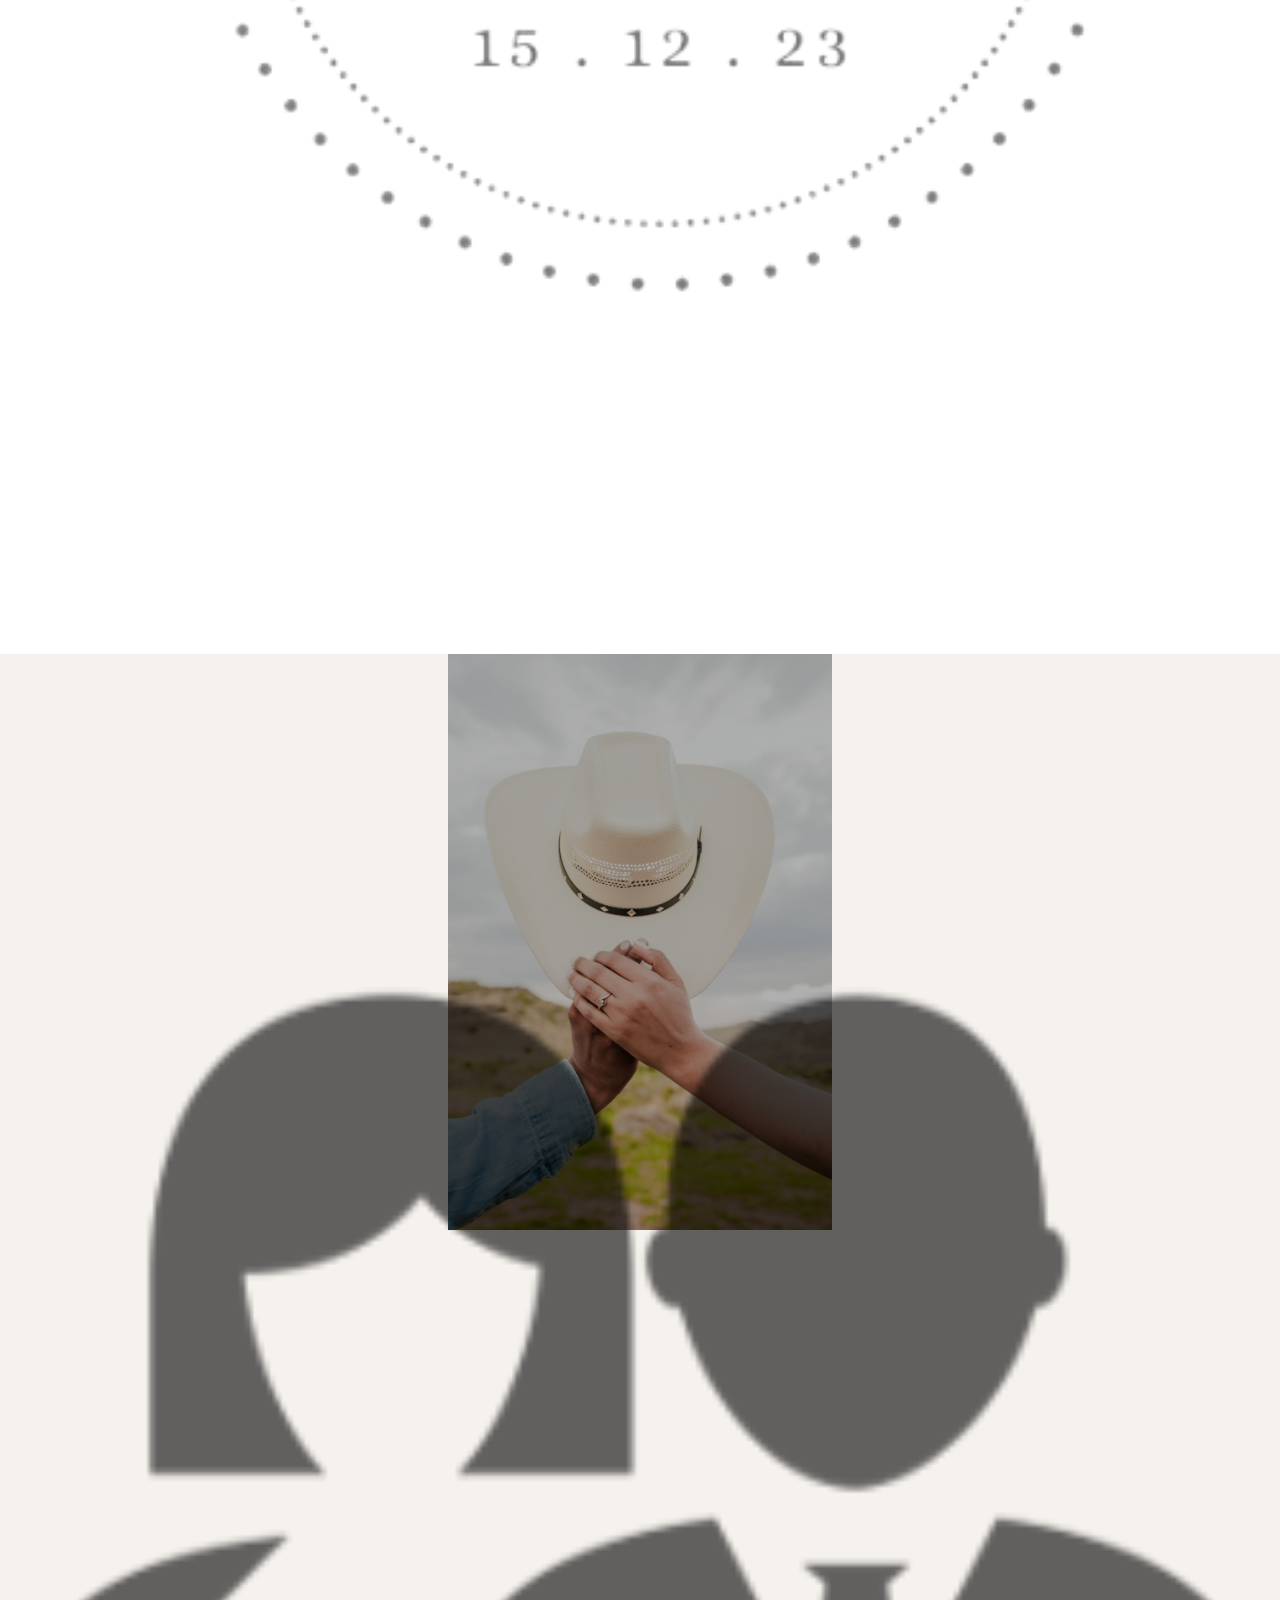
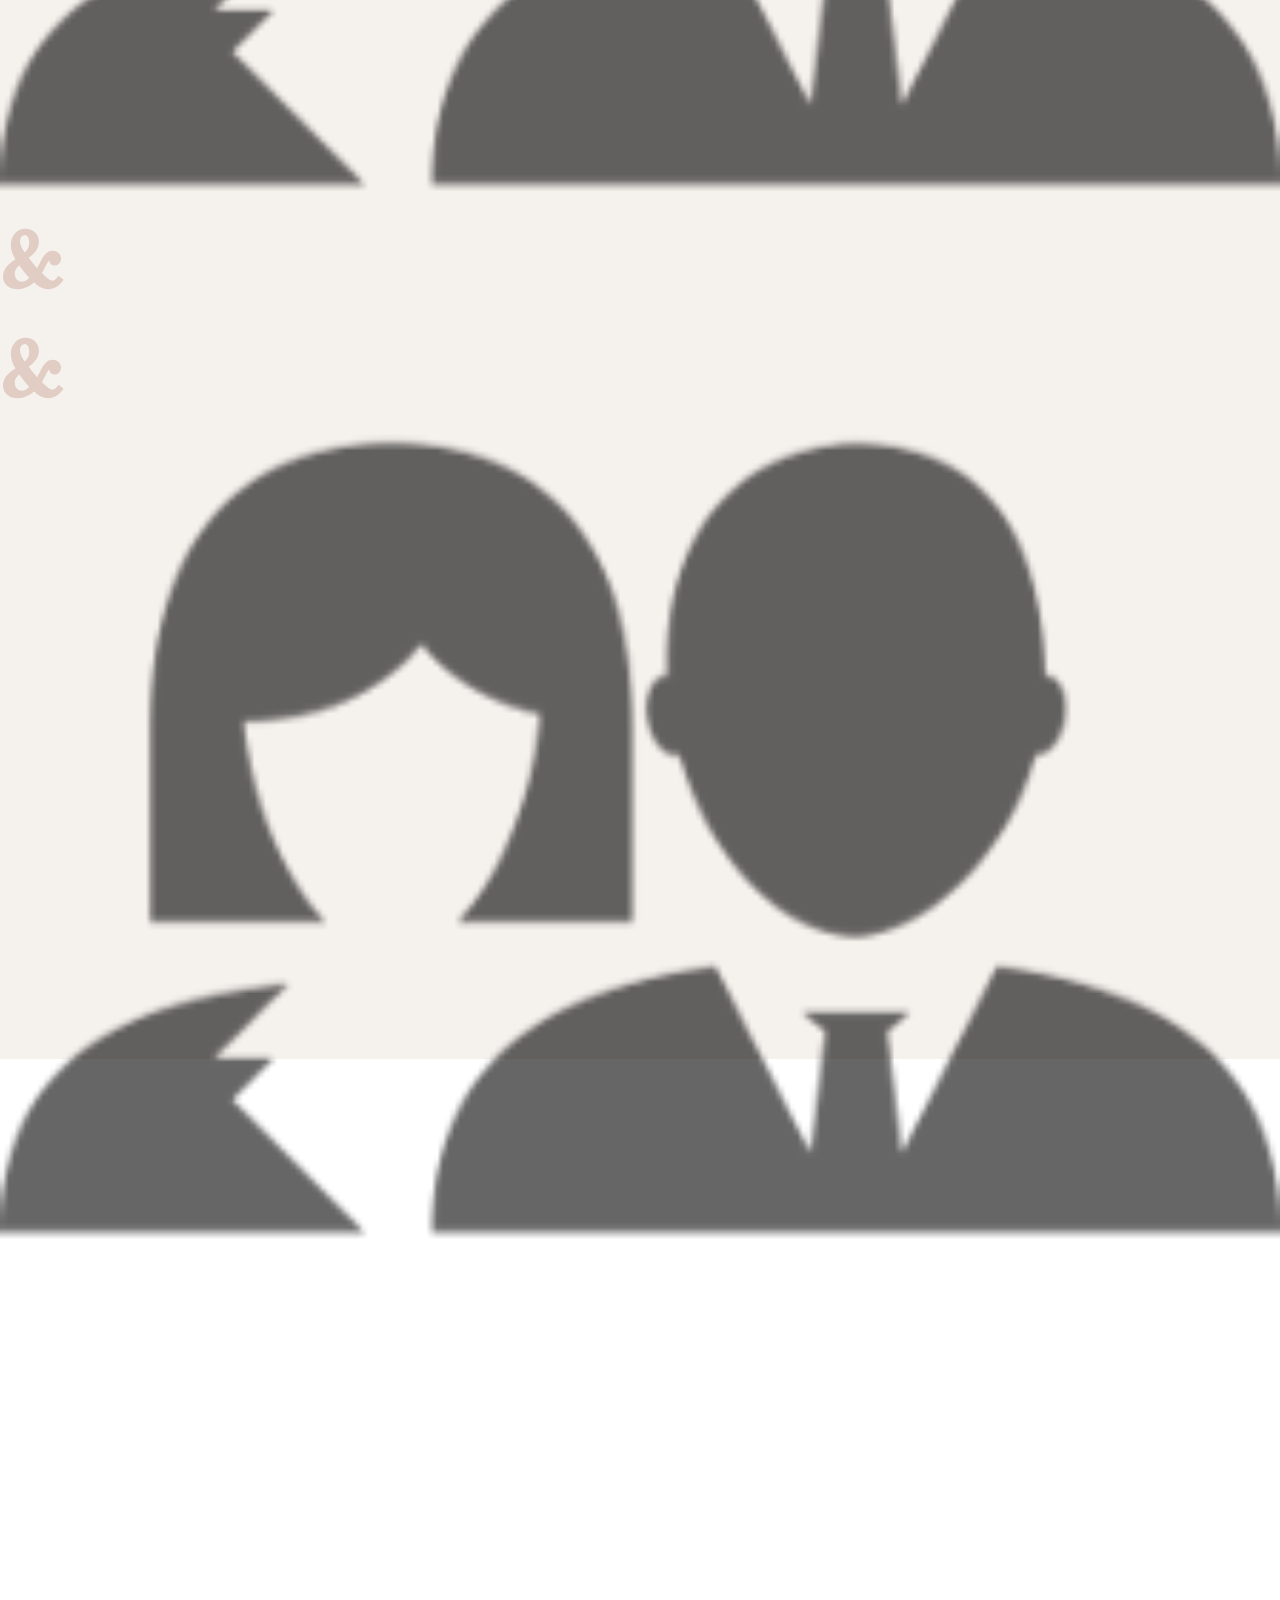
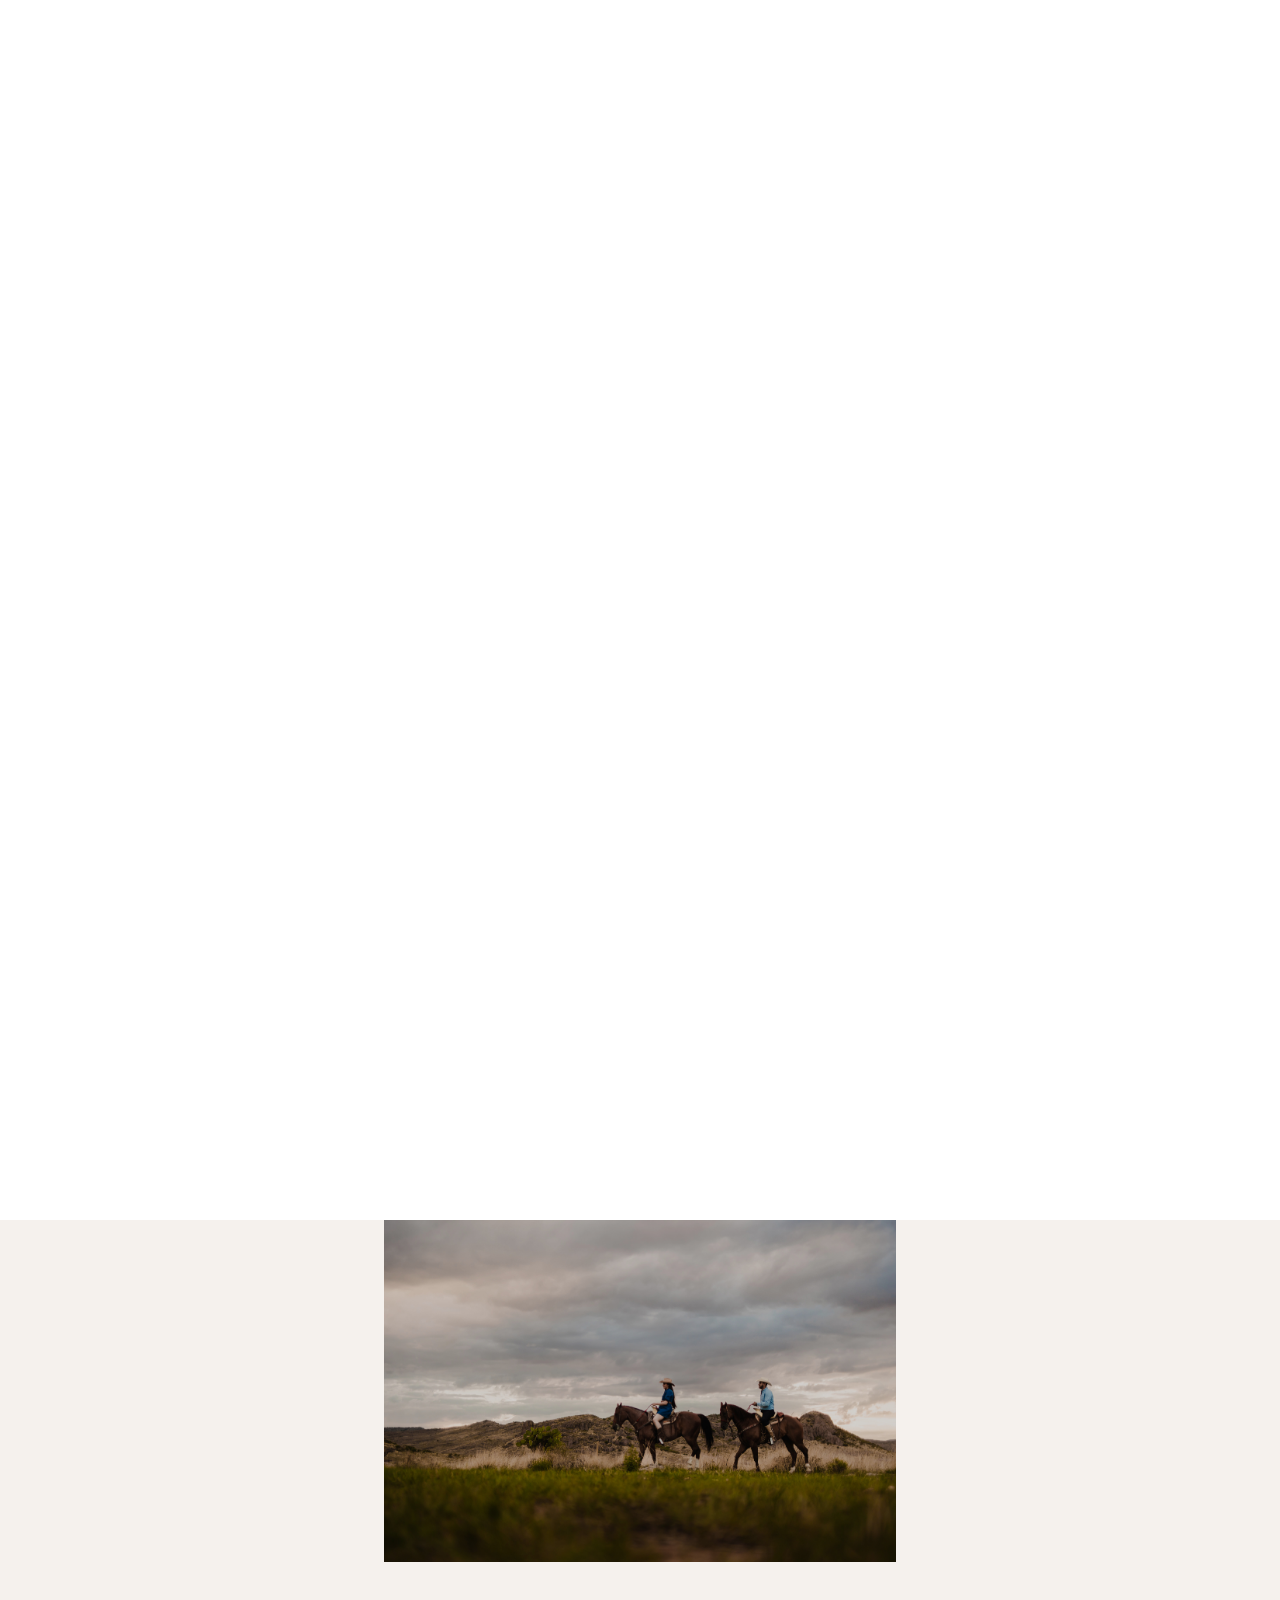
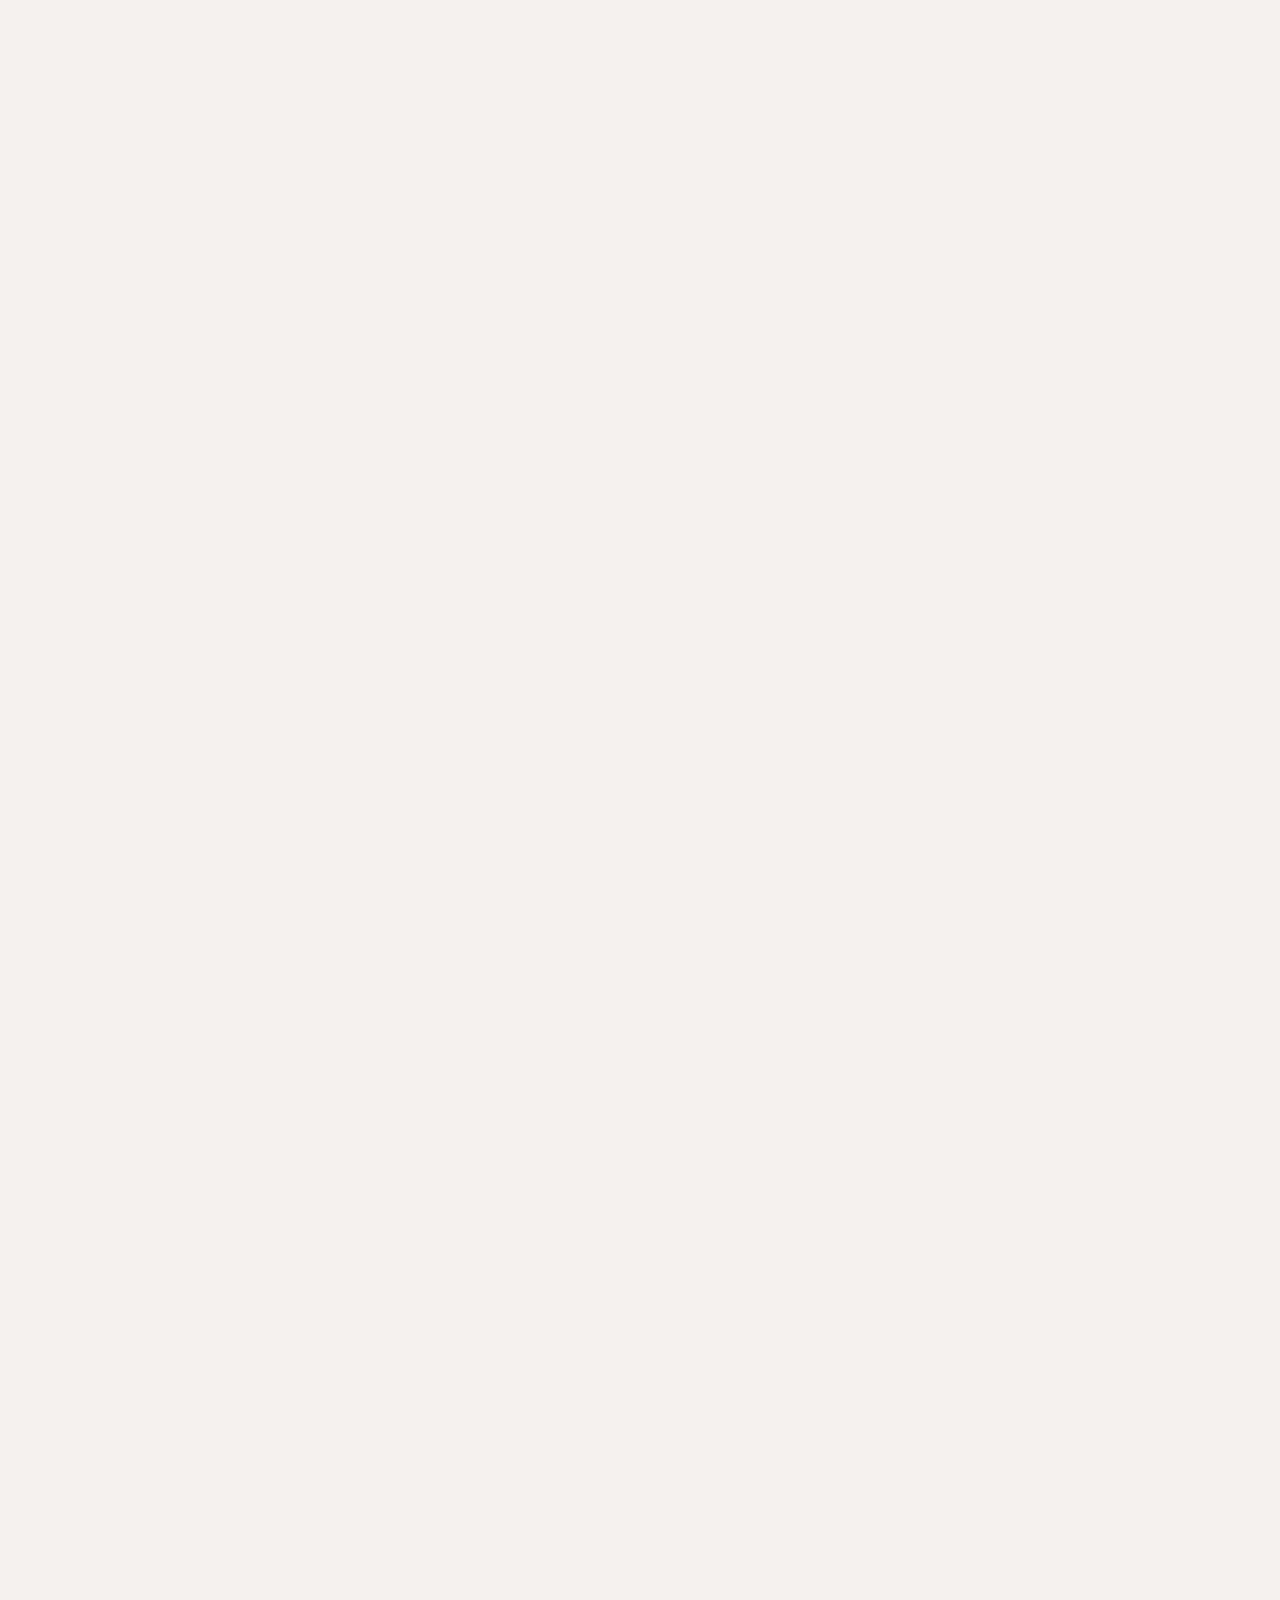
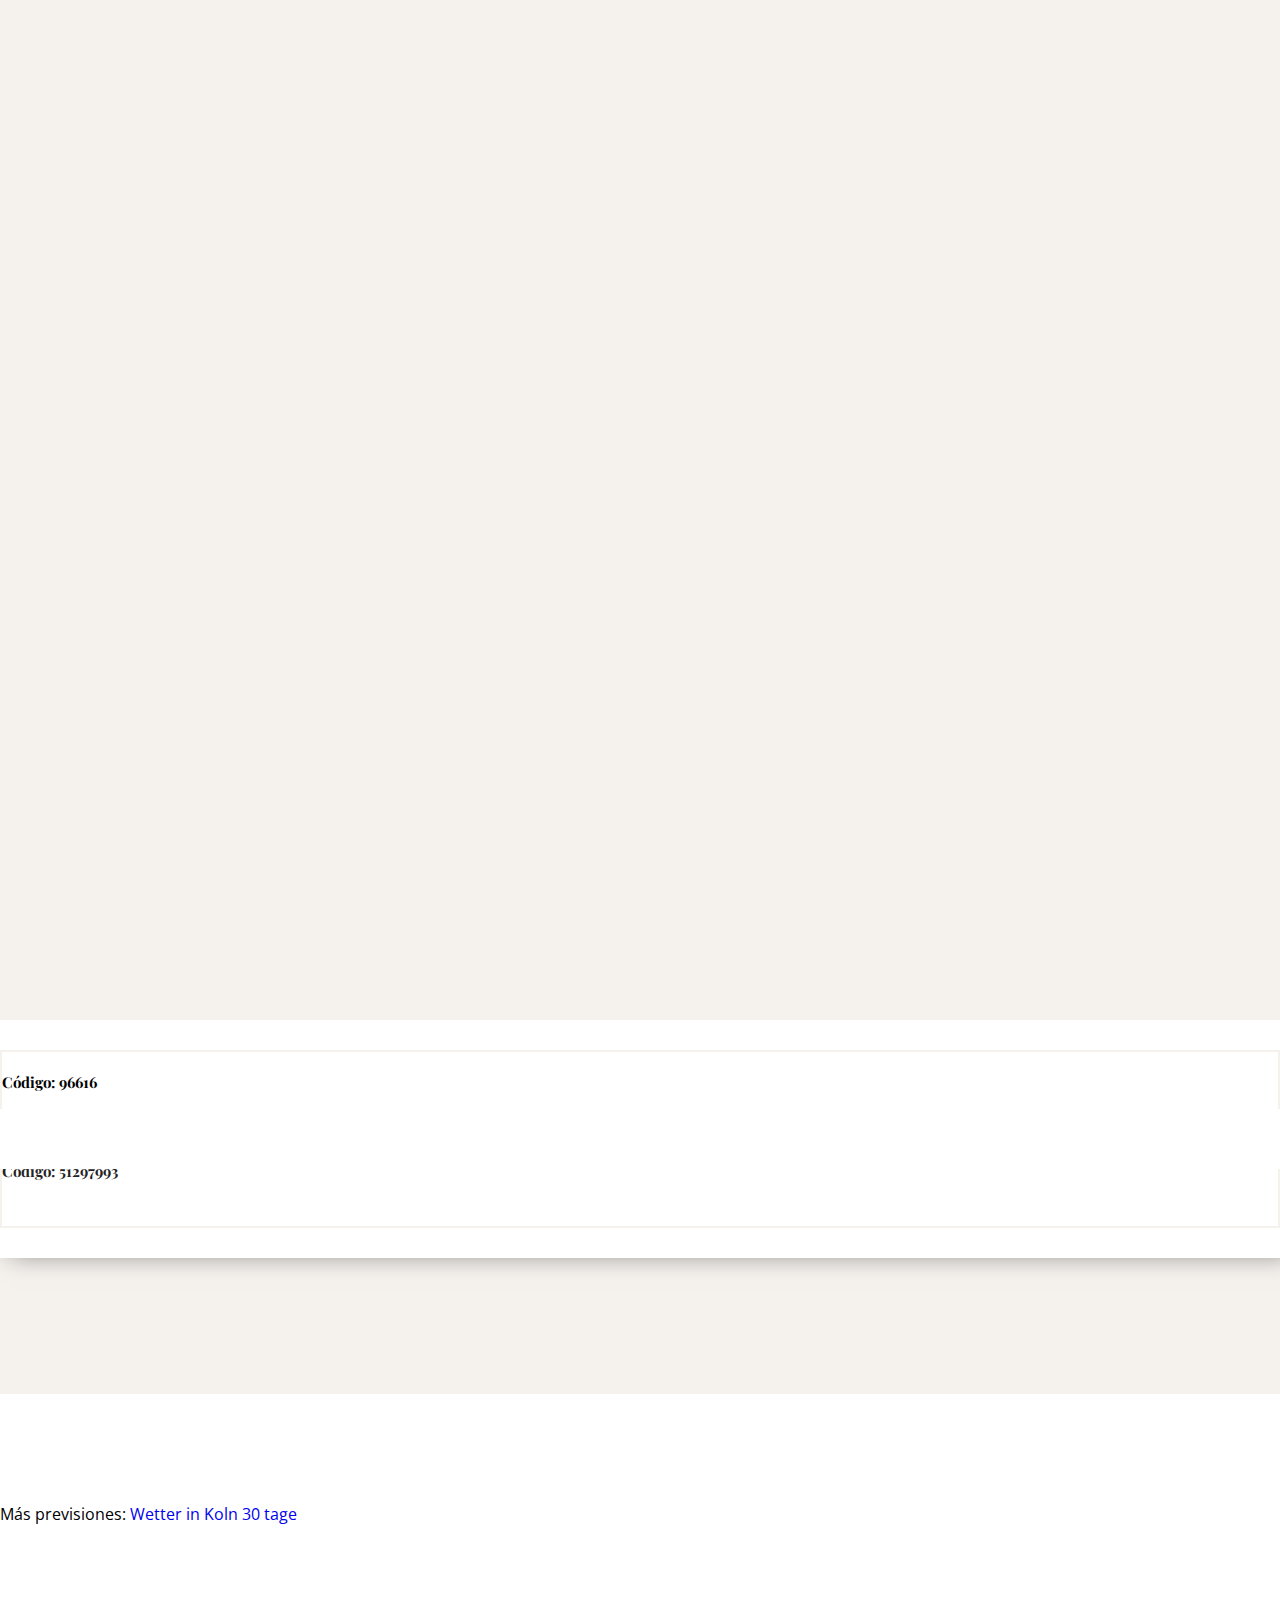
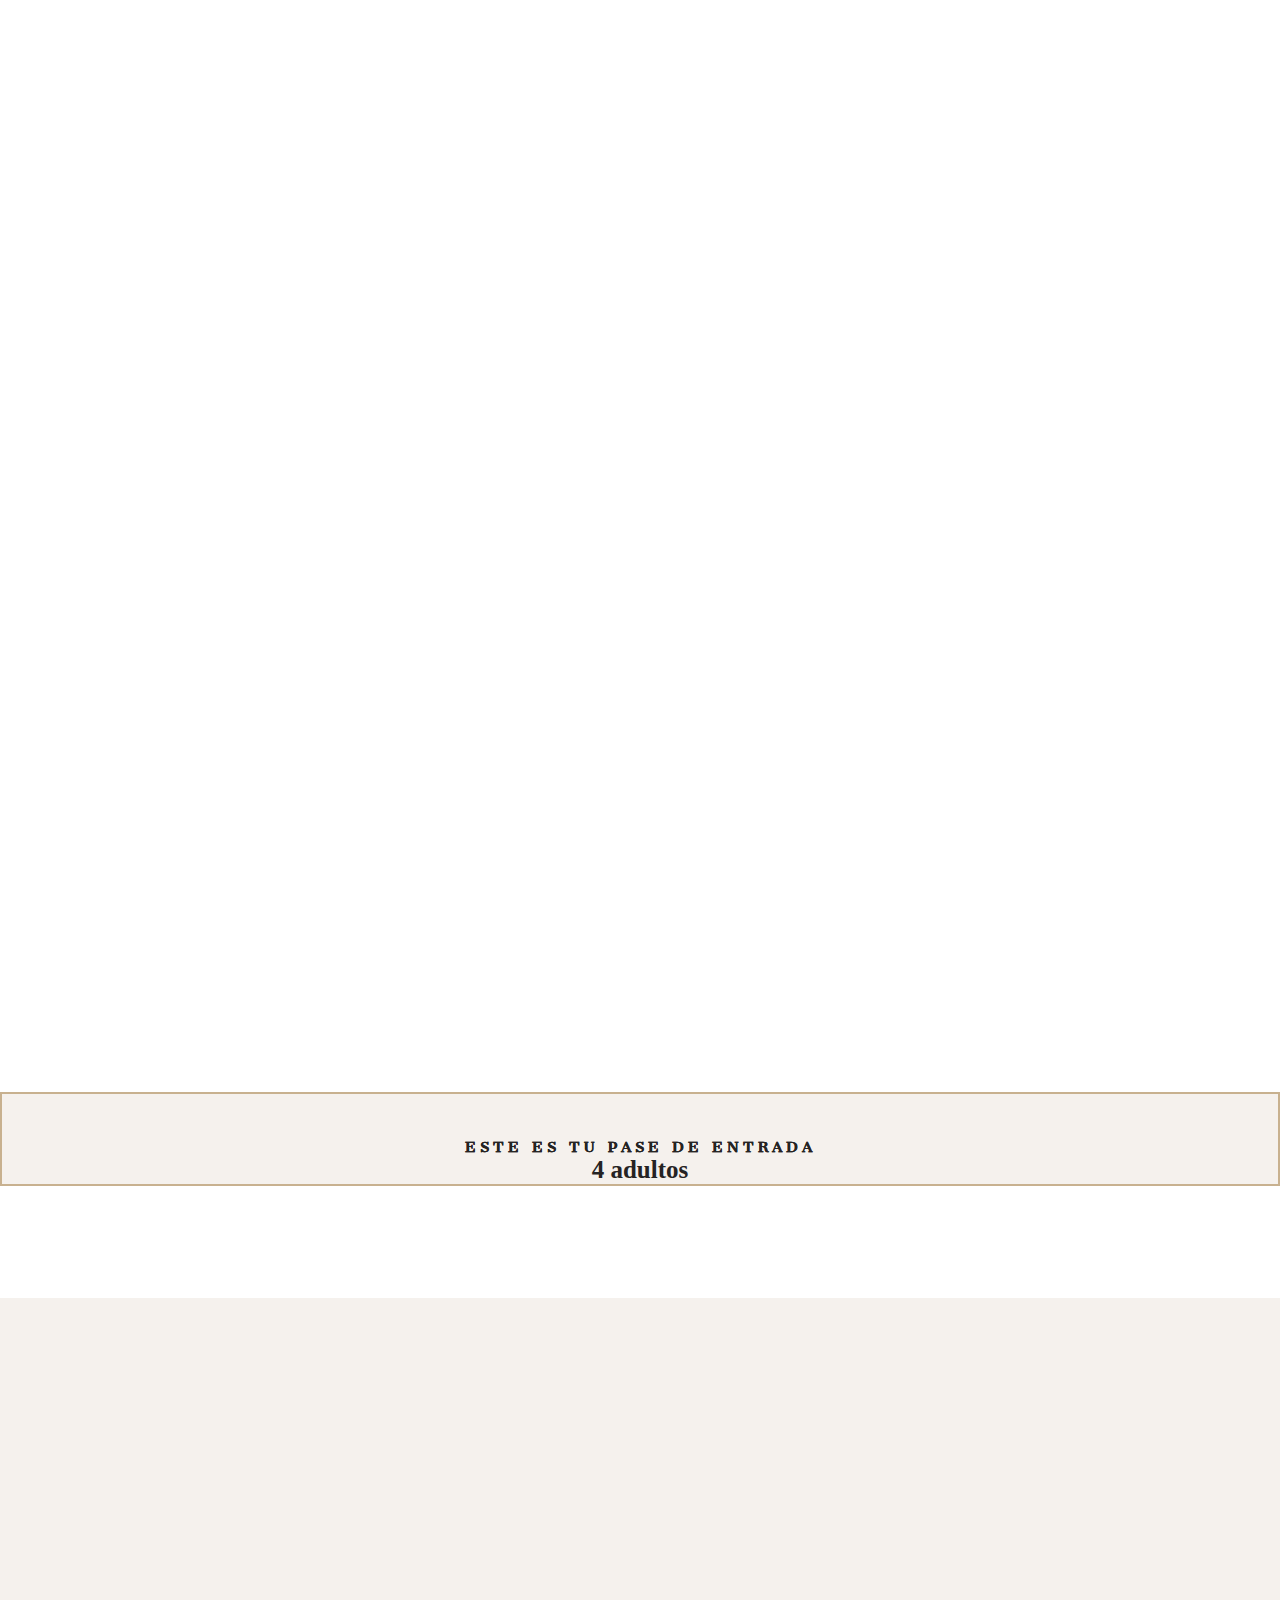
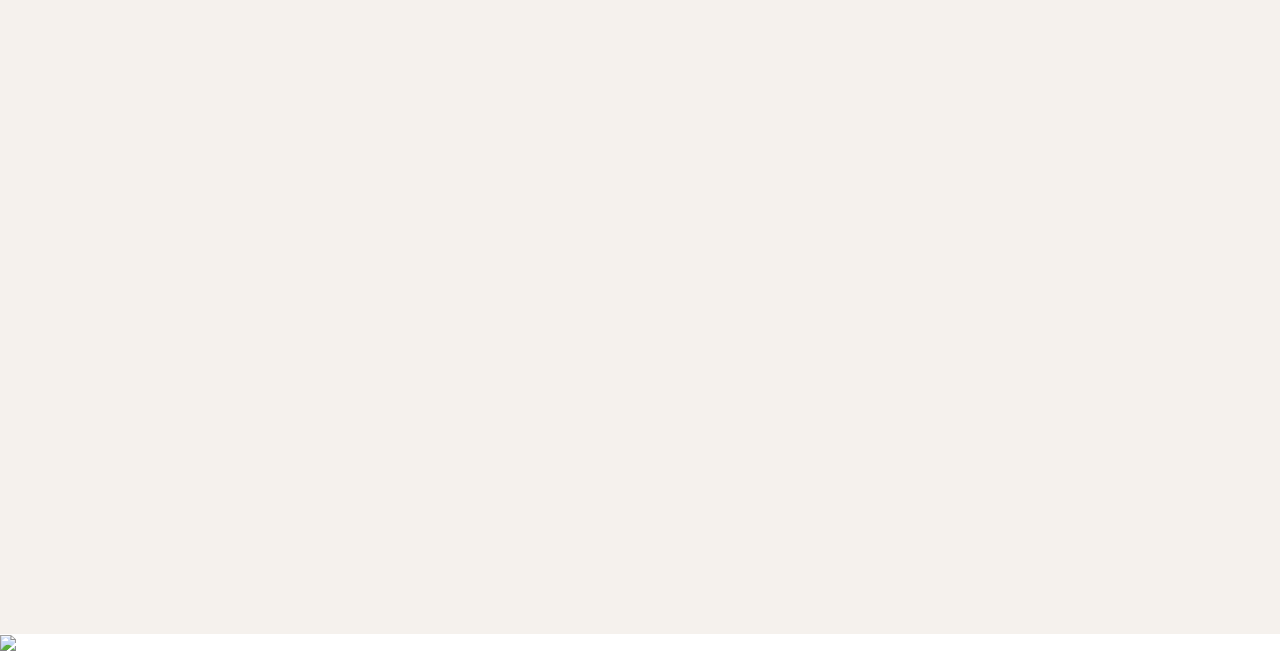
==== commit dfd73afc: "thirty one commit" ====
--- a/inicio.html
+++ b/inicio.html
@@ -156,67 +156,110 @@
 
 <!--:::::::FIN-Portada-001:::::::-->
 <!--:::::::FIN-Portada-001:::::::-->
-    <div class="entrada mt-0 mb-5 " style="background-color:#F5F1ED" >  
+     
         
 <img  class="imagen1" style="margin-bottom: 0px;" src="img/A&E-1389.jpg" >
 <div class="row justify-content-center " style="margin: 0 auto;">
 
-         <p id="textolibre" style=" " class='tespero col-10 col-md-3 mb-4 text-center' >El mejor tipo de amor es aquel que despierta el alma y nos hace aspirar a más, nos enciende el corazón y nos trae paz a la mente, y eso es lo que tú me has dado.</p>
+         <p id="textolibre" style=" " class='tespero col-10 col-md-3 mb-0 text-center' >El mejor tipo de amor es aquel que despierta el alma y nos hace aspirar a más, nos enciende el corazón y nos trae paz a la mente, y eso es lo que tú me has dado.</p>
         </div> 
+
 <div class="container col-12 col-md-7 mt-4 mb-5" >  
         <div class="row justify-content-center" style="margin: 0 auto;"> 
             
     
         
-        <h5 class='porqueformas1 col-lg-12 mt-5 text-center' >CON LA BENDICIÓN DE NUESTROS PADRES:</h5> 
+        <h5 id="padres2" class='porqueformas1 col-lg-12 mt-5 text-center' >CON LA BENDICIÓN DE NUESTROS PADRES:</h5> 
       
         
         <div class="col-3 col-md-2 mt-2" > 
         <img class="" style="margin-bottom: -15px; opacity:.6" src="img/padrinos3.png" > 
     </div> 
-        <h5 class='porqueformas col-md-12 mt-4 text-center' >PADRES DE LA NOVIA..</h5> 
-        <h6 class='nompadres col-12 col-md-12 mt-2 text-center' >Ma. Eugenia Hernandez Villanueva</h6>
+        <h5 id="padres" class='porqueformas col-md-12 mt-4 text-center' >PADRES DE LA NOVIA..</h5> 
+        <h6 id="nombresPadres" class='nompadres col-12 col-md-12 mt-2 text-center' >Ma. Eugenia Hernandez Villanueva</h6>
         <h6 class='and col-12 col-md-12 text-center'  >&</h6> 
-        <h6 class='nompadres col-12 col-md-12 mt-0 text-center' >Sergio Güereca Badillo <i class="fas fa-cross" style="font-size: 20px; opacity:.8"></i></h6>    
-        <h5 class='porqueformas col-md-12 mt-5 text-center' >PADRES DEL NOVIO...</h5>  
+        <h6 id="nombresPadres" class='nompadres col-12 col-md-12 mt-0 text-center' >Sergio Güereca Badillo <i class="fas fa-cross" style="font-size: 18px; opacity:.8"></i></h6>    
+        <h5 id="padres" class='porqueformas col-md-12 mt-5 text-center' >PADRES DEL NOVIO...</h5>  
+        <h6 id="nombresPadres" class='nompadres col-12 col-md-12 mt-2 text-center' >Lorena Mendoza Quiñones</h6>
+        <h6 class='and col-12 col-md-12 text-center'  >&</h6> 
+        <h6 id="nombresPadres" class='nompadres col-12 col-md-12 mt-0 text-center' >Jesus Eduardo Tellez Martínez</h6>
+         <div class="col-3 col-md-2 mt-3"> 
+        <img class="" style="margin-bottom: -15px; opacity: .6;" src="img/padrinos3.png" > 
+    </div> 
+        <h5 id="padres2" class='porqueformas1 col-md-12 mt-4 text-center' style="">Y DE NUESTROS PADRINOS...</h5> 
+        </div></div>
+
+
+
+ <div id="slider3" class="carousel slide mb-0" data-ride="carousel" style="border-color: #F5F1ED; margin-top: -30px;">
+  <div class="carousel-inner">
+    <div class="carousel-item active ">
+      <img class="d-block w-100" src="img/padrinos.png" alt="First slide" height="420px">
+        <div class="carousel-caption d-md-block ">
+            <h5 class='porqueformas col-md-12 text-center' style="margin-top: -300px;">PADRINOS DE VELACIÓN Y LAZO...</h5>  
         <h6 class='nompadres col-12 col-md-12 mt-2 text-center' >Lorena Mendoza Quiñones</h6>
         <h6 class='and col-12 col-md-12 text-center'  >&</h6> 
         <h6 class='nompadres col-12 col-md-12 mt-0 text-center' >Jesus Eduardo Tellez Martínez</h6>
-        <h5 class='porqueformas1 col-md-12 mt-5 text-center' >Y DE NUESTROS PADRINOS...</h5> 
-        <div class="col-3 col-md-2 mt-2"> 
-        <img class="" style="margin-bottom: -15px; opacity: .6;" src="img/padrinos3.png" > 
-    </div> 
-        <h5 class='porqueformas col-md-12 mt-4 text-center' >PADRINOS DE VELACIÓN...</h5>  
-        <h6 class='nompadres col-12 col-md-12 mt-2 text-center' >Lorena Mendoza Quiñones</h6>
-        <h6 class='and col-12 col-md-12 text-center'  >&</h6> 
-        <h6 class='nompadres col-12 col-md-12 mt-0 text-center' >Jesus Eduardo Tellez Martínez</h6>
-         <h5 class='porqueformas col-md-12 mt-4 text-center' >PADRINOS DE BIBLIA Y ROSARIO...</h5>  
+         <h5 class='porqueformas col-md-12 mt-4 text-center' >PADRINOS DE ARRAS, BIBLIA Y ROSARIO...</h5>  
          <h6 class='nompadres col-12 col-md-12 mt-2 text-center' >Concepción Hernandez Villanueva</h6>
         <h6 class='and col-12 col-md-12 text-center'  >&</h6> 
-        <h6 class='nompadres col-12 col-md-12 mt-0 text-center' >José Julian Chavez Silva</h6>
-        <h5 class='porqueformas col-md-12 mt-4 text-center' >PADRINOS DE LAZO...</h5>  
-         <h6 class='nompadres col-12 col-md-12 mt-2 text-center' >Lorena Mendoza Quiñones</h6>
-        <h6 class='and col-12 col-md-12 text-center'  >&</h6> 
-        <h6 class='nompadres col-12 col-md-12 mt-0 text-center' >Jesus Eduardo Tellez Martínez</h6>
-        <h5 class='porqueformas col-md-12 mt-4 text-center' >PADRINOS DE ARRAS...</h5>  
-         <h6 class='nompadres col-12 col-md-12 mt-2 text-center' >Concepción Hernandez Villanueva</h6>
-        <h6 class='and col-12 col-md-12 text-center'  >&</h6> 
-        <h6 class='nompadres col-12 col-md-12 mt-0 text-center' >José Julian Chavez Silva</h6>
-        <h5 class='porqueformas col-md-12 mt-4 text-center' >PADRINOS DE ANILLOS...</h5>  
+        <h6 class='nompadres col-12 col-md-12 mt-0 text-center' >José Julian Chavez Silva</h6>   
+      </div>
+    </div>
+
+    <div class="carousel-item">
+      <img class="d-block w-100" src="img/padrinos.png" alt="Second slide" height="420px">
+         <div class="carousel-caption d-md-block">
+        <h5 class='porqueformas col-md-12 text-center' style="margin-top: -365px;">PADRINOS DE ANILLOS...</h5>  
          <h6 class='nompadres col-12 col-md-12 mt-2 text-center' >Silvia Mireya Tellez Martínez</h6>
         <h6 class='and col-12 col-md-12 text-center'  >&</h6> 
         <h6 class='nompadres col-12 col-md-12 mb-4 text-center' >Julio Omar Carrete Ibarra</h6>
-        
-        <p class='tespero col-12 col-md-12 mt-4 mb-4 text-center' style="color:#C8B18F;" >¡Tenemos del honor de invitarles a la celebración de nuestro Enlace Matrimonial!</p> 
-        
-
-<div class="curveado2">
+         <h5 class='porqueformas col-md-12 mt-4 text-center' >PADRINOS DE MEDALLA...</h5>  
+         <h6 class='nompadres col-12 col-md-12 mt-2 text-center' >Yerania Téllez Mendoza</h6>
+        <h6 class='and col-12 col-md-12 text-center'  >&</h6> 
+        <h6 class='nompadres col-12 col-md-12 mt-0 text-center' >Brandon Téllez Mendoza</h6>
+      </div>
+    </div>
+    <div class="carousel-item">
+      <img class="d-block w-100" src="img/padrinos.png" alt="Third slide" height="420px">
+      <div class="carousel-caption d-md-block" >
+       <h5 class='porqueformas col-md-12 text-center' style="margin-top: -365px;">PADRINOS DE IGLESIA...</h5>  
+         <h6 class='nompadres col-12 col-md-12 mt-2 text-center' >Maria Mayela Martínez Valles</h6>
+        <h6 class='and col-12 col-md-12 text-center'  >&</h6> 
+        <h6 class='nompadres col-12 col-md-12 mt-0 text-center' >Jaime Delfino Ruíz Serrano</h6>
+      </div>
+    </div>
+  </div>
+  <a class="carousel-control-prev" href="#slider3" role="button" data-slide="prev">
+    <span class="carousel-control-prev-icon" aria-hidden="true"></span>
+    <span class="sr-only">Previous</span>
+  </a>
+  <a class="carousel-control-next" href="#slider3" role="button" data-slide="next">
+    <span class="carousel-control-next-icon" aria-hidden="true" id="precios" ></span>
+    <span class="sr-only">Next</span>
+  </a>
+</div></div>      
+
+
+<div class="entrada mt-0" style="background-color:#F5F1ED" > 
+     <div class="container col-12 col-md-7" >  
+        <div class="row justify-content-center" style="margin: 0 auto;">  
+            <p class='tespero col-12 col-md-12 mt-0 text-center' style="color:#C8B18F; margin-bottom:65px" >¡Tenemos del honor de invitarles a la celebración de nuestro Enlace Matrimonial!</p>
+            
+            <div class="curveado4">
             <img src="img/img2.svg">
         </div>
-    </div>
-
-</div>
-</div>
+
+ 
+        </div>
+       
+   
+    </div>
+
+</div>
+
+ 
+
 <!--:::::::FIN-Portada-001:::::::-->
 <div class="col-12" style="background-color: white;"  ><br>
     <div class="row justify-content-center" style="margin: 0 auto">
@@ -478,7 +521,8 @@
     <p id="icono" style="font-size: 30px; color:#C8B18F; opacity: .7;"><i class="fas fa-hotel"></i></p>  
     </div>
   <h5 class='nosCasamos col-12 col-md-12 mb-4 mt-2 text-center' style="color:#C8B18F;">HOTELES</h5>
-   <div class="row justify-content-center col-12 col-md-5" style="margin: 0 auto">    
+   <div class="row justify-content-center col-12 col-md-5" style="margin: 0 auto"> 
+
 <div id="slider2" class="carousel slide " data-ride="carousel">
   <div class="carousel-inner">
     <div class="carousel-item active">
@@ -574,7 +618,7 @@
     </div>
     <p id="numero" class='textoasistencia col-12 col-lg-12 mb-3 mt-4 ml-1 text-center' style="letter-spacing: 3px; font-size: 13px; color:#252323; font-family: 'Cantata One', serif;"><i class="fa fa-whatsapp mr-1"></i>(618) 102 6894<p>
         <div class=" logos1 row justify-content-center align-items-center mb-5 ml-0"> 
-            <a  href="https://wa.me//526181026894?text=¡Hola!%20Gracias%20por%20la%20invitación.%20Confirmo%20mi%20asistencia%20para%20la%20boda." class="btnWhatsNovios text-center align-items-center col-6" style=""><i class="fas fa-chevron-right mr-2"></i>Enviar mensaje</a>
+            <a  href="https://wa.me//526181026894?text=¡Hola!%20Gracias%20por%20la%20invitación.%20Confirmo%20mi%20asistencia%20para%20la%20boda." class="btnWhatsNovios text-center align-items-center col-6 col-md-4" style=""><i class="fas fa-chevron-right mr-2"></i>Enviar mensaje</a>
     </div>
 
 <p class='textoasistencia col-12 col-lg-12 mb-3 mt-5 ml-1 text-center' style="letter-spacing: 9px; font-size: 18px; color:#252323; font-family: 'Cantata One', serif;"></b></i>POR LLAMADA<p>
--- a/css/demo003.css
+++ b/css/demo003.css
@@ -109,6 +109,12 @@
     width: 100%;
     bottom: -50px;
 }
+.curveado4{
+    position: absolute;
+    width: 100%;
+    bottom: -10px;
+}
+
 @media(max-width:768px){
     .contenido .info h1{
         font-size: 35px;
@@ -228,7 +234,10 @@
 ;
 
 }
-
+#carrusel{
+  border-color: #F5F1ED; 
+  margin-top:-70px;
+}
 
 .faltan{
  font-family: 'Cormorant Garamond', serif;
@@ -330,7 +339,7 @@
   margin-top: -132px;
 }
 #bajar{
-  margin-bottom: -102px;
+  margin-bottom: -132px;
 }
 }
 #cuenta {
@@ -457,7 +466,6 @@
   color:black;
   background-color: transparent;
   text-align: center;
-  z-index: 99;
 }
 .dia{
   margin-top: -10px;
@@ -564,11 +572,11 @@
    font-family: 'Cantata One', serif;
   font-size: 15px;
   color:#C8B18F;
-  letter-spacing: 3px;
+  letter-spacing: 1px;
 }
 .porqueformas1{
    font-family: 'Cantata One', serif;
-  font-size: 17px;
+  font-size: 16px;
   color:#C8B18F;
   letter-spacing: 2px;
 }
@@ -588,7 +596,7 @@
 }
 .nompadres{
   font-family: 'Updock', cursive;
-  font-size: 30px;
+  font-size: 28px;
     color:#252323;
     font-weight: 570;
     z-index: 99;
@@ -1206,7 +1214,7 @@
  
 }
 #slider2{
-  border-top: 4px solid black;
+   border-top: 4px solid black;
   border-bottom: 4px solid white;
   border-right: 4px solid white;
   border-left: 4px solid white;
@@ -1214,7 +1222,6 @@
   border-color: #C8B18F;
 
   color:black;
-  
  
 }
 .hotel{
@@ -1500,6 +1507,8 @@
 }
 
 }
+
+
 @media (min-width: 1200px) { /*laptop*/
   .portada{
 
@@ -1528,6 +1537,12 @@
     width: 100%;
     bottom: -50px;
 }
+.curveado4{
+    position: absolute;
+    width: 100%;
+    bottom: -200px;
+    z-index: -999;
+}
 .curveado2{
     
     width: 100%;
@@ -1585,6 +1600,43 @@
 letter-spacing: 3px;
 margin-left: 25px;
 
+}
+}
+
+@media all and (device-width: 820px) and (device-height: 1180px) and (orientation:portrait) { /*IPAD AIR*/
+  .curveado4{
+    position: absolute;
+    width: 100%;
+    bottom: -200px;
+    z-index: -999;
+}
+.imagen3{
+  width: 40%;
+  display: block;
+  margin: auto;
+}
+.imagen1{
+  width: 30%;
+  display: block;
+  margin: auto;
+}
+}
+@media all and (device-width: 768px) and (device-height: 1024px) and (orientation:portrait) {/*iPAD MINI*/
+  .curveado4{
+    position: absolute;
+    width: 100%;
+    bottom: -200px;
+    z-index: -999;
+}
+.imagen3{
+  width: 40%;
+  display: block;
+  margin: auto;
+}
+.imagen1{
+  width: 30%;
+  display: block;
+  margin: auto;
 }
 }
 .btnWhats{
@@ -2159,3 +2211,129 @@
 
 }
 
+.row > .column {
+  padding: 0 8px;
+}
+
+.row:after {
+  content: "";
+  display: table;
+  clear: both;
+}
+
+/* Create four equal columns that floats next to eachother */
+.column {
+  float: left;
+  width: 25%;
+}
+
+/* The Modal (background) */
+.modal {
+  display: none;
+  position: fixed;
+  z-index: 1;
+  padding-top: 100px;
+  left: 0;
+  top: 0;
+  width: 100%;
+  height: 100%;
+  overflow: auto;
+  background-color: black;
+}
+
+/* Modal Content */
+.modal-content {
+  position: relative;
+  background-color: #fefefe;
+  margin: auto;
+  padding: 0;
+  width: 100%;
+  max-width: 1200px;
+  
+
+}
+
+/* The Close Button */
+.close {
+  color: white;
+  position: absolute;
+  top: 10px;
+  right: 25px;
+  font-size: 35px;
+  font-weight: bold;
+}
+
+.close:hover,
+.close:focus {
+  color: #999;
+  text-decoration: none;
+  cursor: pointer;
+}
+
+/* Hide the slides by default */
+.mySlides {
+  display: none;
+}
+
+/* Next & previous buttons */
+.prev,
+.next {
+  cursor: pointer;
+  position: absolute;
+  top: 50%;
+  width: auto;
+  padding: 16px;
+  margin-top: -50px;
+  font-weight: bold;
+  font-size: 20px;
+  transition: 0.6s ease;
+  border-radius: 0 3px 3px 0;
+  user-select: none;
+  -webkit-user-select: none;
+}
+
+/* Position the "next button" to the right */
+.next {
+  right: 0;
+  border-radius: 3px 0 0 3px;
+}
+
+/* On hover, add a black background color with a little bit see-through */
+.prev:hover,
+.next:hover {
+  background-color: rgba(0, 0, 0, 0.2);
+}
+
+/* Number text (1/3 etc) */
+.numbertext {
+  color: #f2f2f2;
+  font-size: 12px;
+  padding: 8px 12px;
+  position: absolute;
+  top: 0;
+}
+
+/* Caption text */
+.caption-container {
+  text-align: center;
+  background-color: black;
+  padding: 2px 16px;
+  color: white;
+}
+
+img.demo {
+  opacity: 0.6;
+}
+
+.active,
+.demo:hover {
+  opacity: 1;
+}
+
+img.hover-shadow {
+  transition: 0.3s;
+}
+
+.hover-shadow:hover {
+  box-shadow: 0 4px 8px 0 rgba(0, 0, 0, 0.2), 0 6px 20px 0 rgba(0, 0, 0, 0.19);
+}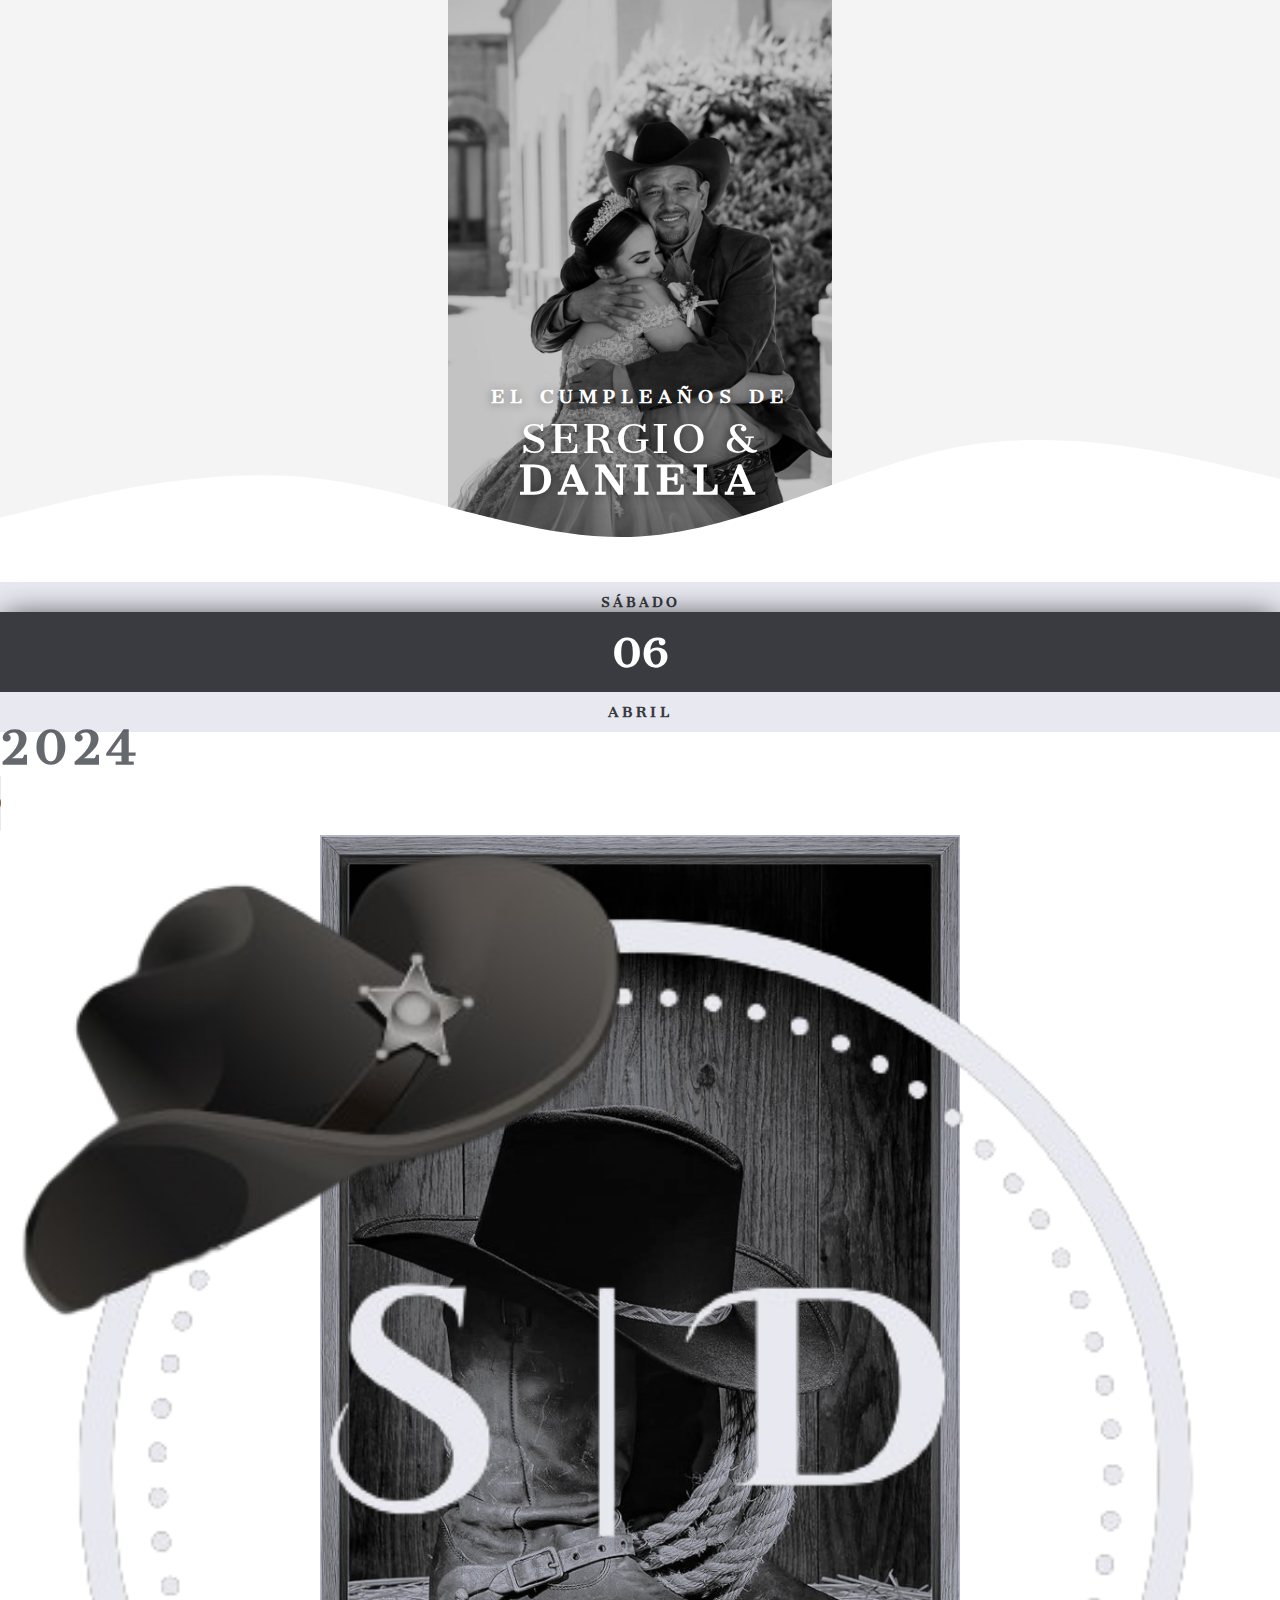
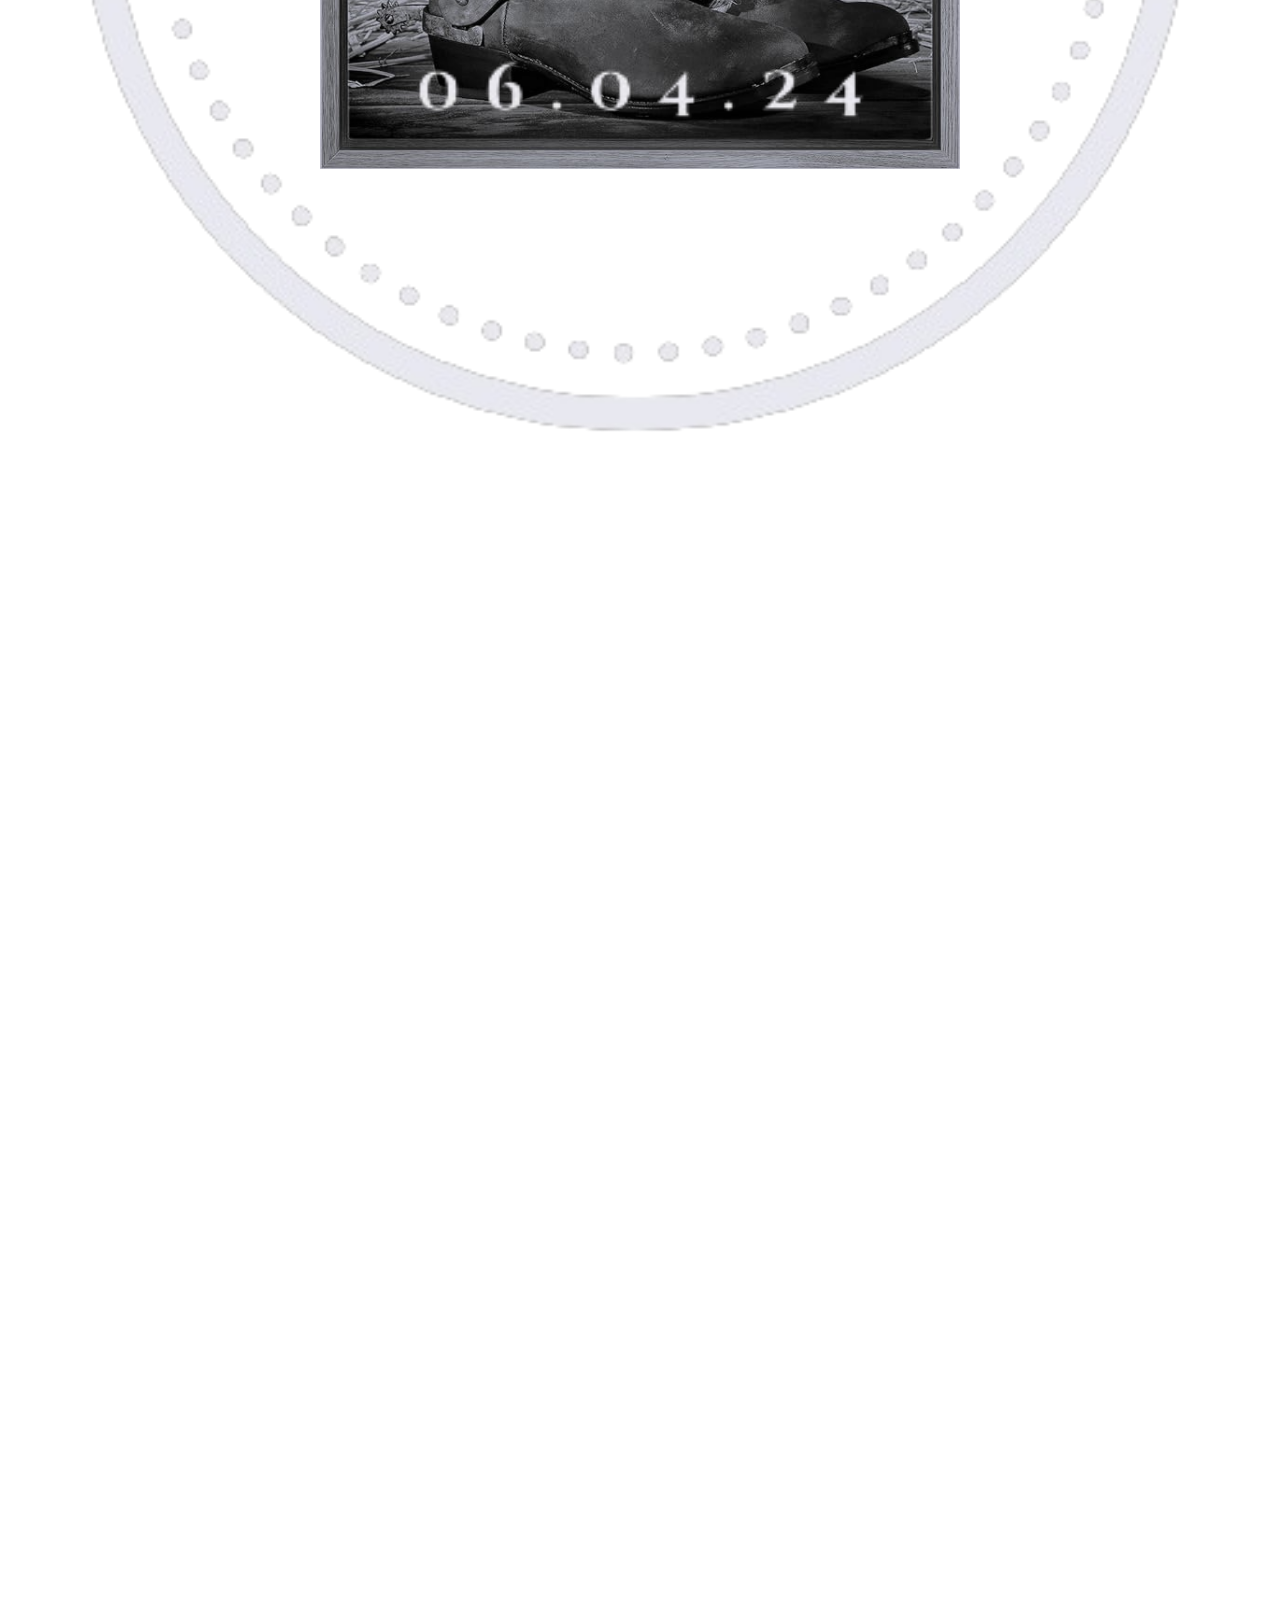
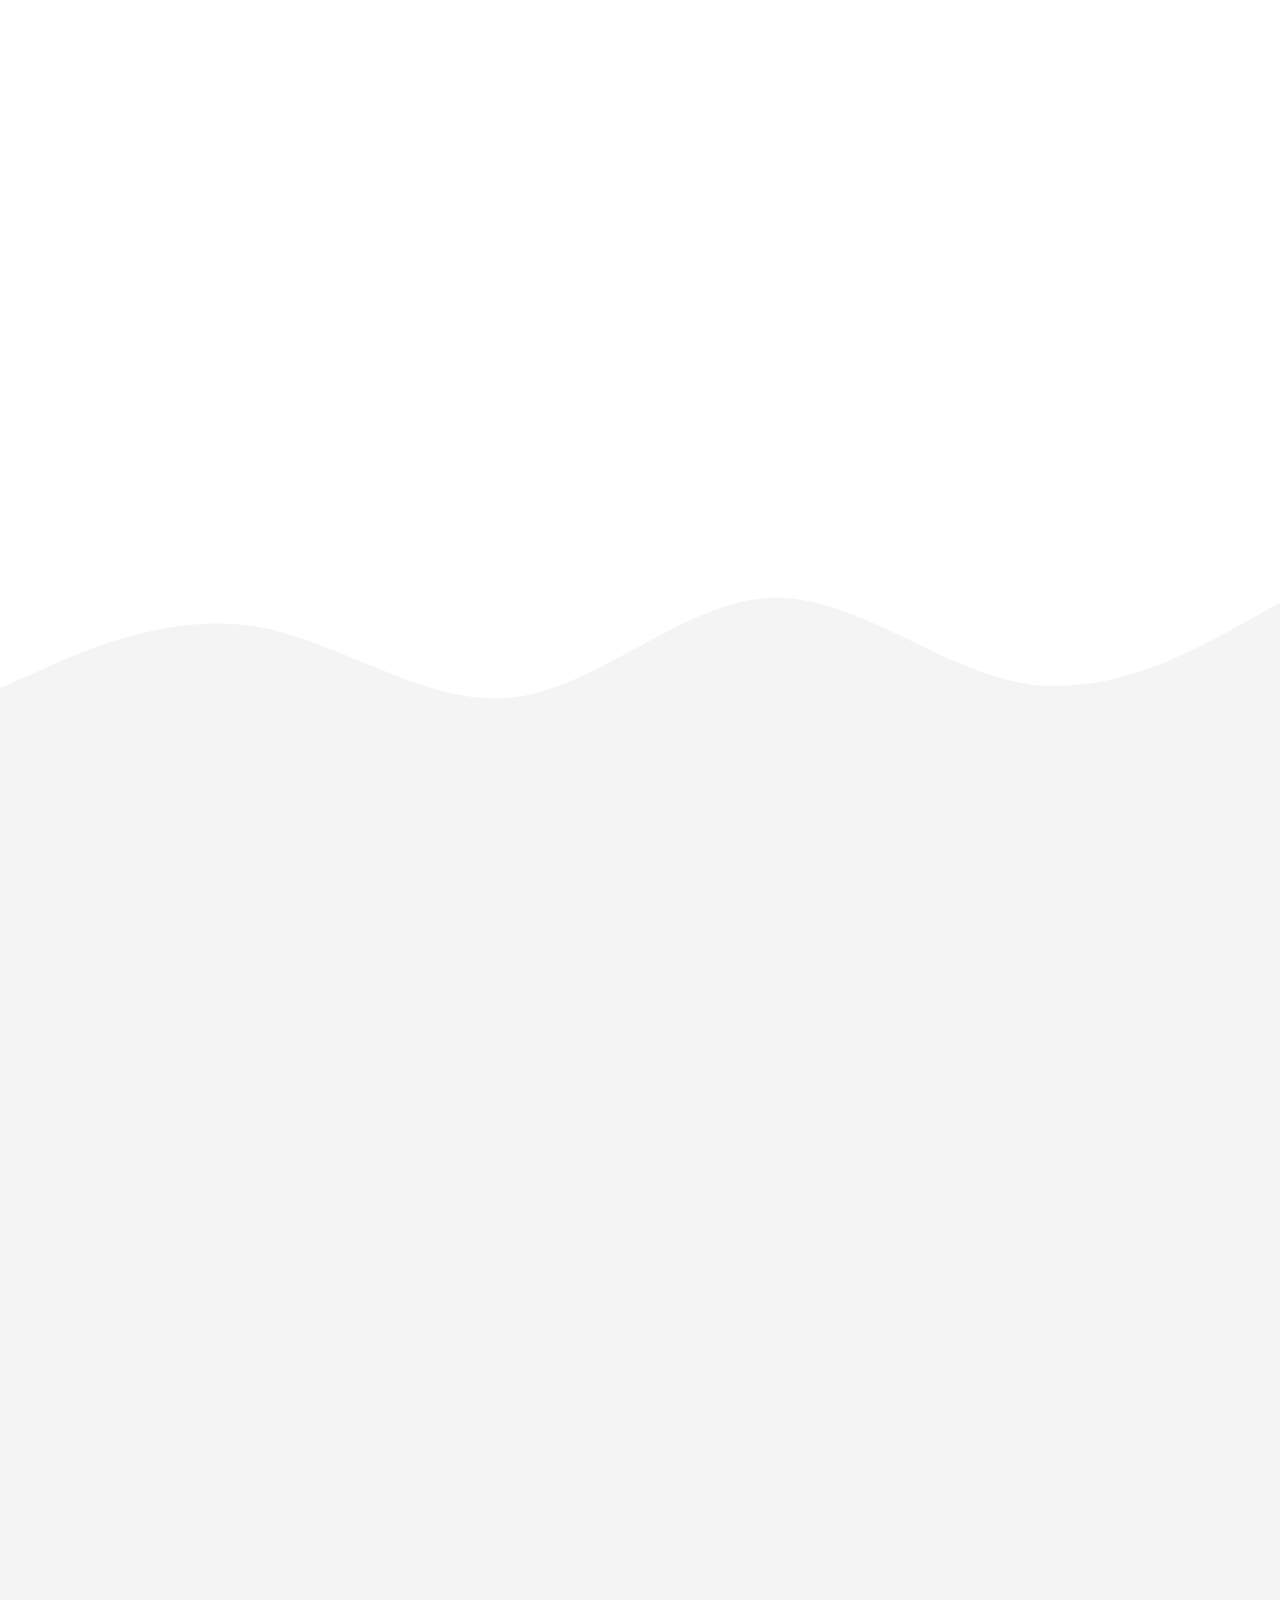
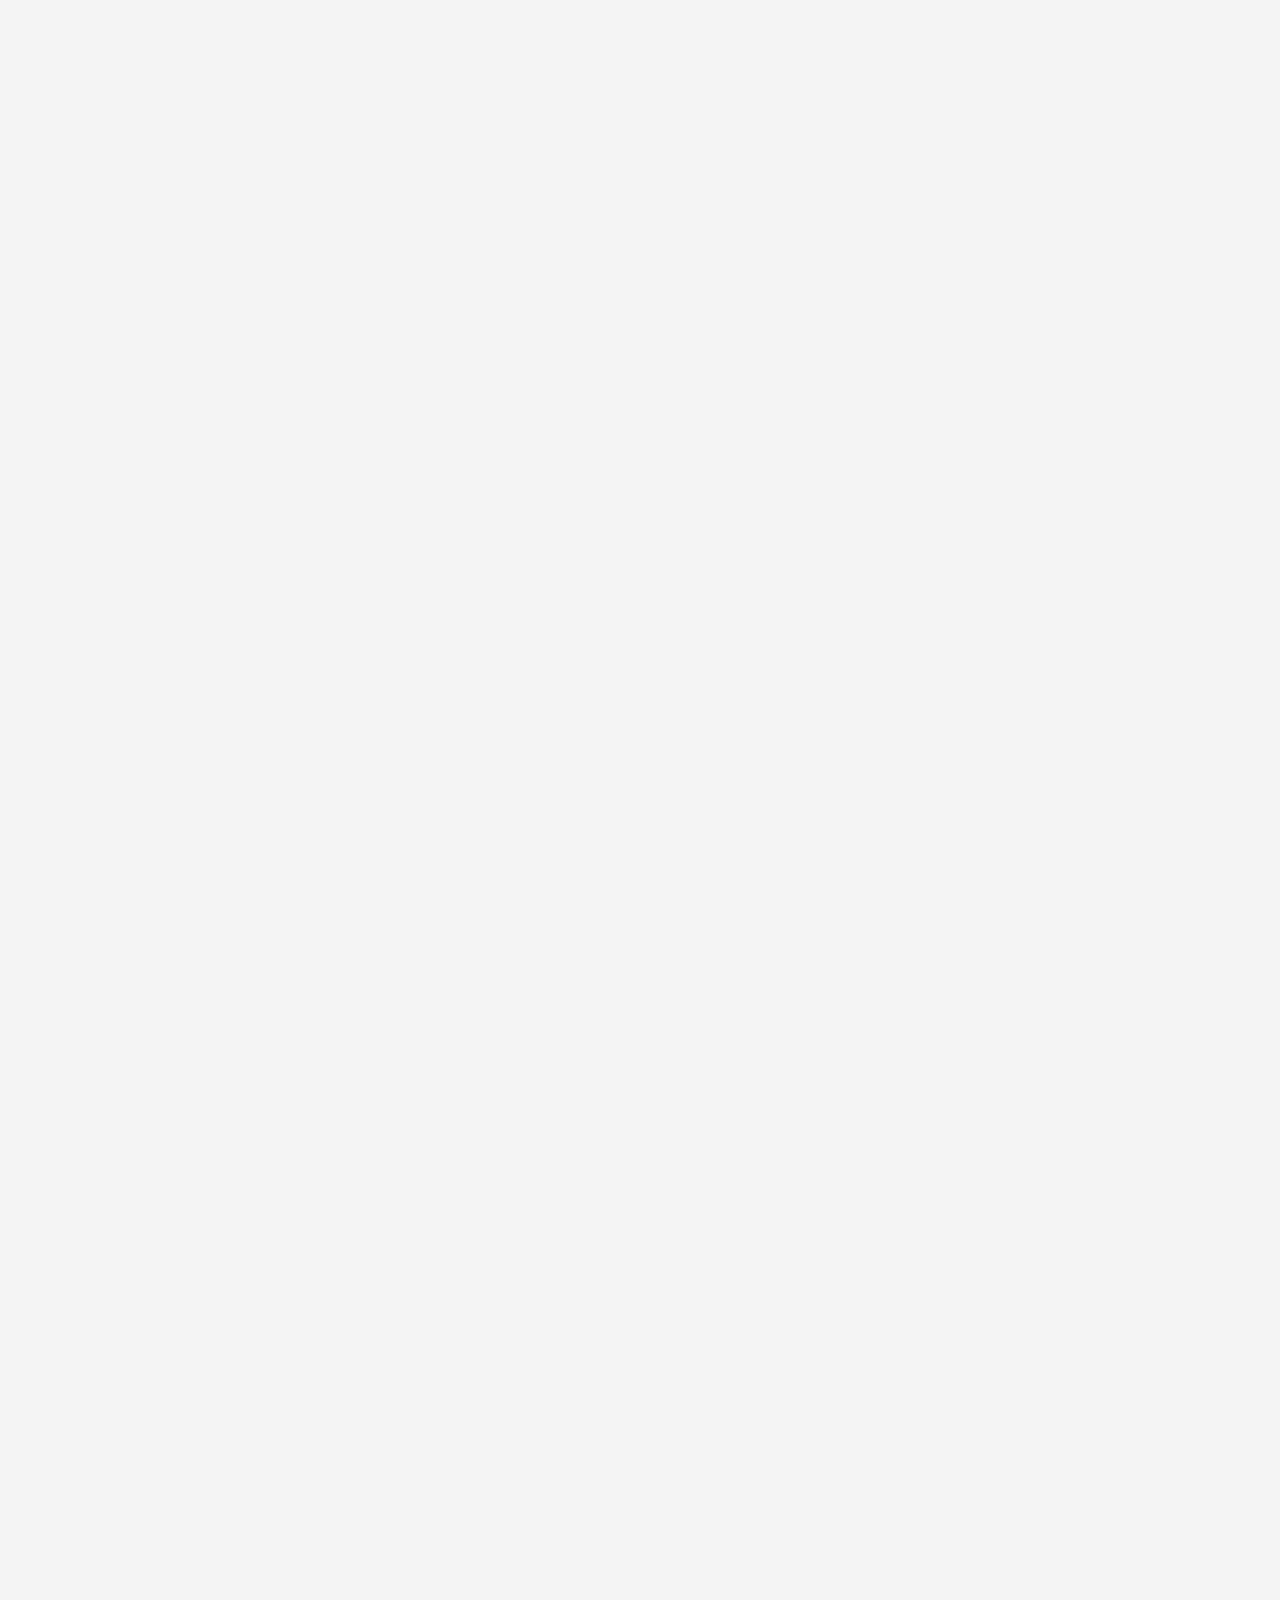
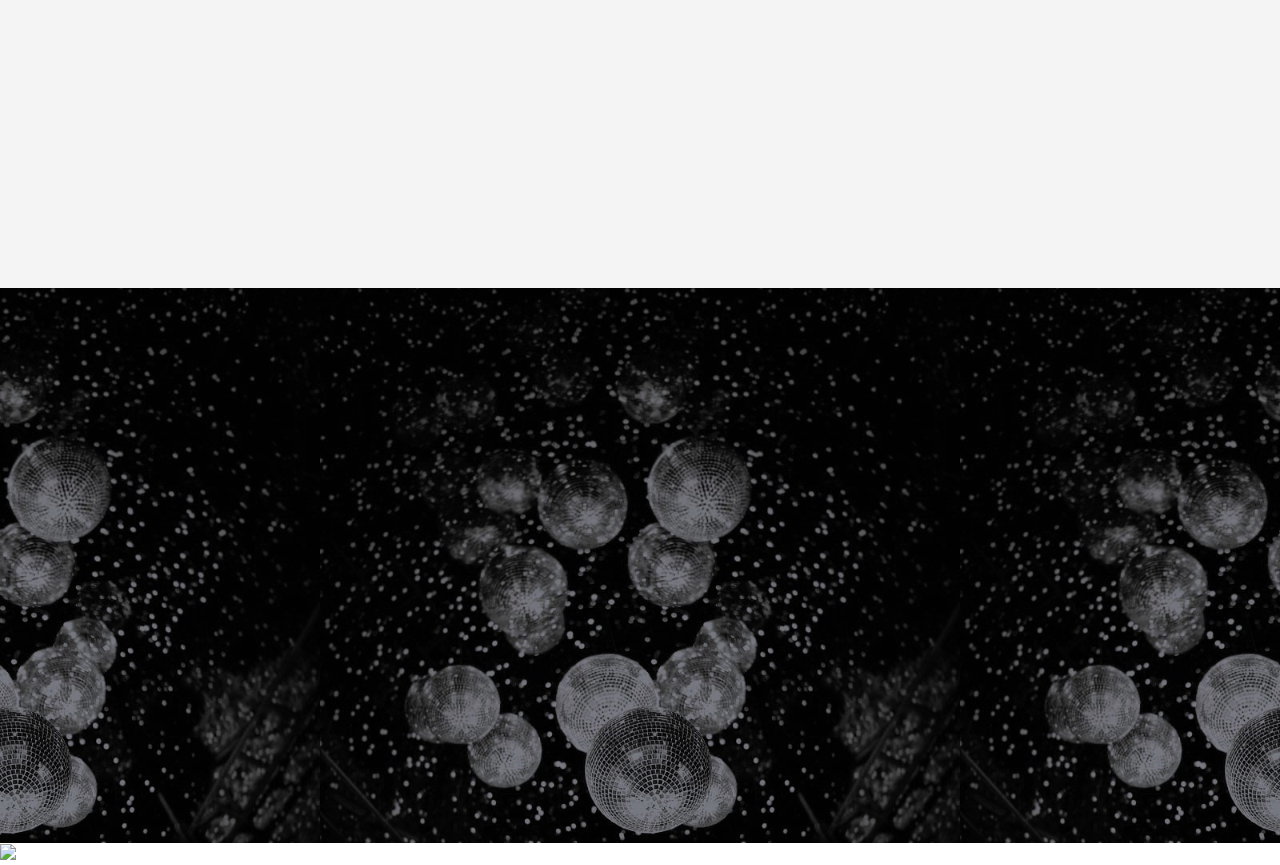
==== commit 1067657f: "first commit" ====
--- a/inicio.html
+++ b/inicio.html
@@ -10,11 +10,11 @@
         <meta name="description" content="Te invitamos a ser parte de este momento tan especial."/>
         <meta property="og:locale" content="es_ES"/>
         <meta property="og:type" content="website"/>
-        <meta property="og:title" content="Alondra & Eduardo | ¡NUESTRA BODA!"/>
+        <meta property="og:title" content="Cecy & Ricardo | ¡NUESTRO CUMPLE!"/>
         <meta property="og:description" content="Te invitamos a ser parte de este momento tan especial."/>
-        <meta property="og:url" content="https://labodadealondrayeduardo.github.io/inicio.html"/>
+        <meta property="og:url" content="https://elcumpledececyyricardo.github.io/inicio.html"/>
         <meta property="article:modified_time" content="2023-02-19T17:24:46+00:00"/>
-        <meta property="og:image" content="https://labodadealondrayeduardo.github.io/img/portadaMensaje.jpg"/>
+        <meta property="og:image" content="https://elcumpledececyyricardo.github.io/img/portadaMensaje.jpg"/>
         <meta property="og:image:width" content="1080"/>
         <meta property="og:image:height" content="1080"/>
         <meta property="og:image:type" content="image/jpeg"/>
@@ -25,49 +25,49 @@
       "@graph": [
           {
               "@type": "Organization",
-              "@id": "https://labodadealondrayeduardo.github.io/inicio.html/#/schema/Organization/1",
-              "name": "Alondra & Eduardo | ¡NUESTRA BODA!",
-              "url": "https://labodadealondrayeduardo.github.io/inicio.html",
+              "@id": "https://elcumpledececyyricardo.github.io/inicio.html/#/schema/Organization/1",
+              "name": "Cecy & Ricardo | ¡NUESTRO CUMPLE!",
+              "url": "https://elcumpledececyyricardo.github.io/inicio.html",
               "sameAs": [
               ],
               "logo": {
                   "@type": "ImageObject",
-                  "@id": "https://labodadealondrayeduardo.github.io/img/portadaMensaje.jpg",
-                  "url": "https://labodadealondrayeduardo.github.io/img/portadaMensaje.jpg",
-                  "contentUrl": "https://labodadealondrayeduardo.github.io/img/portadaMensaje.jpg",
+                  "@id": "https://elcumpledececyyricardo.github.io/img/portadaMensaje.jpg",
+                  "url": "https://elcumpledececyyricardo.github.io/img/portadaMensaje.jpg",
+                  "contentUrl": "https://elcumpledececyyricardo.github.io/img/portadaMensaje.jpg",
                   "width": 1080,
                   "height": 1080,
                   "caption": "Example Image"
               },
               "image": {
-                  "@id": "https://labodadealondrayeduardo.github.io/img/portadaMensaje.jpg"
+                  "@id": "https://elcumpledececyyricardo.github.io/img/portadaMensaje.jpg"
               }
           },
           {
               "@type": "WebSite",
-              "@id": "https://labodadealondrayeduardo.github.io/inicio.html/#/schema/WebSite/1",
-              "url": "https://labodadealondrayeduardo.github.io/inicio.html",
-              "name": "Alondra & Eduardo | ¡NUESTRA BODA!",
+              "@id": "https://elcumpledececyyricardo.github.io/inicio.html/#/schema/WebSite/1",
+              "url": "https://elcumpledececyyricardo.github.io/inicio.html",
+              "name": "Cecy & Ricardo | ¡NUESTRO CUMPLE!",
               "publisher": {
-                  "@id": "https://labodadealondrayeduardo.github.io/inicio.html/#/schema/Organization/1"
+                  "@id": "https://elcumpledececyyricardo.github.io/inicio.html/#/schema/Organization/1"
               },
               "potentialAction": {
                   "@type": "SearchAction",
-                  "target": "https://labodadealondrayeduardo.github.io/inicio.html/?s={search_term_string}",
+                  "target": "https://elcumpledececyyricardo.github.io/inicio.html/?s={search_term_string}",
                   "query-input": "required name=search_term_string"
               }
           },
           {
               "@type": "WebPage",
-              "@id": "https://labodadealondrayeduardo.github.io/inicio.html",
-              "url": "https://labodadealondrayeduardo.github.io/inicio.html",
+              "@id": "https://elcumpledececyyricardo.github.io/inicio.html",
+              "url": "https://elcumpledececyyricardo.github.io/inicio.html",
               "inLanguage": "es",
               "name": "Example Page",
               "isPartOf": {
-                  "@id": "https://labodadealondrayeduardo.github.io/inicio.html/#/schema/WebSite/1"
+                  "@id": "https://elcumpledececyyricardo.github.io/inicio.html/#/schema/WebSite/1"
               },
               "about": {
-                  "@id": "https://labodadealondrayeduardo.github.io/inicio.html/#/schema/Organization/1"
+                  "@id": "https://elcumpledececyyricardo.github.io/inicio.html/#/schema/Organization/1"
               },
               "datePublished": "2015-09-14T08:13:22+00:00",
               "dateModified": "2019-03-28T12:46:37+00:00",
@@ -77,8 +77,8 @@
   }
         </script>
 
-         <link rel="alternate" type="application/rss+xml" title=" &raquo; Feed" href="https://labodadealondrayeduardo.github.io/inicio.html/feed/"/>
-        <link rel="alternate" type="application/rss+xml" title=" &raquo; Feed de los comentarios" href="https://labodadealondrayeduardo.github.io/inicio.html/comments/feed/"/>
+         <link rel="alternate" type="application/rss+xml" title=" &raquo; Feed" href="https://elcumpledececyyricardo.github.io/inicio.html/feed/"/>
+        <link rel="alternate" type="application/rss+xml" title=" &raquo; Feed de los comentarios" href="https://elcumpledececyyricardo.github.io/inicio.html/comments/feed/"/>
 
     <link rel="stylesheet" href="https://stackpath.bootstrapcdn.com/bootstrap/4.2.1/css/bootstrap.min.css" integrity="sha384-GJzZqFGwb1QTTN6wy59ffF1BuGJpLSa9DkKMp0DgiMDm4iYMj70gZWKYbI706tWS" crossorigin="anonymous">
     <link rel="stylesheet" href="css/demo003.css">
@@ -93,25 +93,35 @@
 <link href="https://fonts.googleapis.com/css2?family=Ballet:opsz@16..72&family=Cantata+One&family=Ledger&family=Rozha+One&family=Suranna&family=Updock&family=Zen+Antique+Soft&display=swap" rel="stylesheet">
 
 
-    <title>Alondra & Eduardo | ¡NUESTRA BODA!</title>
+    <title>Sergio & Daniela | ¡NUESTRO CUMPLE!</title>
     <link rel="shortcut icon" href="img/iniciales.png"/>
 </head>
     <script>
-    function PlayAudio(){
-        document.getElementById("musica").play();
-    }
+    $(document).ready(function(){ 
+    $(window).scroll(function(){ 
+        if ($(this).scrollTop() > 100) { 
+            $('#scroll').fadeIn(); 
+        } else { 
+            $('#scroll').fadeOut(); 
+        } 
+    }); 
+    $('#scroll').click(function(){ 
+        $("html, body").animate({ scrollTop: 0 }, 600); 
+        return false; 
+    }); 
+});
 </script>
 
-<body translate="no"  style="background-color:#F5F1ED">
+<body translate="no"  style="background-color:#F4F4F4">
 <!--:::::::Portada-001:::::::-->
     <div class="wrp">
         <div class="portada" style="" id="por"></div>
         
         <div class="contenido">
             <div class="info">
-                <h1 class='nuestraBoda'>LA BODA DE </h1>
-                <h1 class="nombres1">ALONDRA &</h1>
-                <h1 class="nombres2">EDUARDO</h1>
+                <h1 class='nuestraBoda'>EL CUMPLEAÑOS DE </h1>
+                <h1 class="nombres1">SERGIO &</h1>
+                <h1 class="nombres2">DANIELA</h1>
 
                 
             </div>
@@ -126,517 +136,156 @@
 <div class="container col-12 mb-0" style="background-color: white;" id="subir"><br> 
     
     <div class="row justify-content-center" style="margin: 0px auto; margin-top: -10px;">
-                        <h5 class='mes col-4 col-md-2 mt-2 text-center' >VIERNES</h5> 
-                        <h5 class='dia col-3 col-md-1 text-center' >15</h5> 
-                        <h5 class='mes2 col-4 col-md-2 mt-2 text-center' >DICIEMBRE</h5>
+                        <h5 class='mes col-4 col-md-2 mt-2 text-center' >SÁBADO</h5> 
+                        <h5 class='dia col-3 col-md-1 text-center' >06</h5> 
+                        <h5 class='mes2 col-4 col-md-2 mt-2 text-center' >ABRIL</h5>
                 </div>
                 <div class="row justify-content-center" style="margin: 0 auto;">
-                        <h5 class='año col-12 col-md-3 text-center' >2023</h5> 
+                        <h5 class='año col-12 col-md-3 text-center' >2024</h5> 
                         
                 </div>
-
-                <div class="row justify-content-center" style="margin: 0 auto;" > 
+<div class="row justify-content-center" style="margin: 0 auto;" > 
                 <audio id="musica" controls volume="100" class="playpause mb-0 mt-2 ml-2 col-12 col-md-5" loop="loop"> 
                     <source src="musica/musica.mp3" type="audio/mpeg">
             </audio>
         </div>
+           </div>
+           <div class="container botas" style="">    
                 <div class="row justify-content-center" > 
-        <img class="col-7 col-md-3 ml-2 iniciales2" style="margin-bottom: -15px; opacity:.6" src="img/iniciales.png" > 
+        <img class="col-6 col-md-2 ml-2 mt-4 mb-2 iniciales2" style="margin-bottom: -15px; opacity:" src="img/iniciales.png" > 
     </div> 
-        <p class='textodondeycuando col-12 col-lg-12 mt-3 mb- text-center' >Queremos que seas parte de este momento tan importante.</p>
+        <p class='textodondeycuando col-12 col-lg-12 mt-3 mb- text-center' style="color:#E8E8F1; ">Queremos que seas parte de este momento tan importante.</p>
         <div class="row justify-content-center mt-4" style="margin: 0 auto">
-    <p id="icono" style="font-size: 30px; color:#C8B18F; opacity: .7;"><i class="fas fa-calendar-alt"></i></p>  
+    <p id="icono" style="font-size: 30px; color:#E8E8F1; opacity: .8;"><i class="fas fa-calendar-alt"></i></p>  
     </div> 
-        <h5 class='dondeyCuando col-12 col-lg-12 mt-1 text-center' >Conteo Regresivo</h5>
-        <h5 class='dondeyCuando2 col-12 col-lg-12 mb-0 mt-4 text-center ml-1'style="letter-spacing: 4px;"  >SOLO FALTAN...</h5>  
+        <h5 class='dondeyCuando col-12 col-lg-12 mt-1 text-center' style="color:#E8E8F1; opacity: .8;" >Conteo Regresivo</h5>
+        <h5 class='dondeyCuando2 col-12 col-lg-12 mb-0 mt-4 text-center ml-1'style="letter-spacing: 4px; color:#E8E8F1"  >SOLO FALTAN...</h5>  
         <div class="col-12 text-center mb-0" id="cuenta"></div> 
-        <br><br>
+        <br>
         
+           <p class='tespero col-12 col-md-12 mt-0 text-center' style="color:#E8E8F1; z-index: 999;" >¡Tenemos del honor de invitarles a la celebración de nuestro Cumpleaños!</p>
+            <br><br>
 </div>
 
 <!--:::::::FIN-Portada-001:::::::-->
 <!--:::::::FIN-Portada-001:::::::-->
      
         
-<img  class="imagen1" style="margin-bottom: 0px;" src="img/A&E-1389.jpg" >
-<div class="row justify-content-center " style="margin: 0 auto;">
-
-         <p id="textolibre" style=" " class='tespero col-10 col-md-3 mb-0 text-center' >El mejor tipo de amor es aquel que despierta el alma y nos hace aspirar a más, nos enciende el corazón y nos trae paz a la mente, y eso es lo que tú me has dado.</p>
-        </div> 
-
-<div class="container col-12 col-md-7 mt-4 mb-5" >  
-        <div class="row justify-content-center" style="margin: 0 auto;"> 
+
+
+       
+         
             
-    
-        
-        <h5 id="padres2" class='porqueformas1 col-lg-12 mt-5 text-center' >CON LA BENDICIÓN DE NUESTROS PADRES:</h5> 
-      
-        
-        <div class="col-3 col-md-2 mt-2" > 
-        <img class="" style="margin-bottom: -15px; opacity:.6" src="img/padrinos3.png" > 
-    </div> 
-        <h5 id="padres" class='porqueformas col-md-12 mt-4 text-center' >PADRES DE LA NOVIA..</h5> 
-        <h6 id="nombresPadres" class='nompadres col-12 col-md-12 mt-2 text-center' >Ma. Eugenia Hernandez Villanueva</h6>
-        <h6 class='and col-12 col-md-12 text-center'  >&</h6> 
-        <h6 id="nombresPadres" class='nompadres col-12 col-md-12 mt-0 text-center' >Sergio Güereca Badillo <i class="fas fa-cross" style="font-size: 18px; opacity:.8"></i></h6>    
-        <h5 id="padres" class='porqueformas col-md-12 mt-5 text-center' >PADRES DEL NOVIO...</h5>  
-        <h6 id="nombresPadres" class='nompadres col-12 col-md-12 mt-2 text-center' >Lorena Mendoza Quiñones</h6>
-        <h6 class='and col-12 col-md-12 text-center'  >&</h6> 
-        <h6 id="nombresPadres" class='nompadres col-12 col-md-12 mt-0 text-center' >Jesus Eduardo Tellez Martínez</h6>
-         <div class="col-3 col-md-2 mt-3"> 
-        <img class="" style="margin-bottom: -15px; opacity: .6;" src="img/padrinos3.png" > 
-    </div> 
-        <h5 id="padres2" class='porqueformas1 col-md-12 mt-4 text-center' style="">Y DE NUESTROS PADRINOS...</h5> 
-        </div></div>
-
-
-
- <div id="slider3" class="carousel slide mb-0" data-ride="carousel" style="border-color: #F5F1ED; margin-top: -30px;">
-  <div class="carousel-inner">
-    <div class="carousel-item active ">
-      <img class="d-block w-100" src="img/padrinos.png" alt="First slide" height="420px">
-        <div class="carousel-caption d-md-block ">
-            <h5 class='porqueformas col-md-12 text-center' style="margin-top: -300px;">PADRINOS DE VELACIÓN Y LAZO...</h5>  
-        <h6 class='nompadres col-12 col-md-12 mt-2 text-center' >Lorena Mendoza Quiñones</h6>
-        <h6 class='and col-12 col-md-12 text-center'  >&</h6> 
-        <h6 class='nompadres col-12 col-md-12 mt-0 text-center' >Jesus Eduardo Tellez Martínez</h6>
-         <h5 class='porqueformas col-md-12 mt-4 text-center' >PADRINOS DE ARRAS, BIBLIA Y ROSARIO...</h5>  
-         <h6 class='nompadres col-12 col-md-12 mt-2 text-center' >Concepción Hernandez Villanueva</h6>
-        <h6 class='and col-12 col-md-12 text-center'  >&</h6> 
-        <h6 class='nompadres col-12 col-md-12 mt-0 text-center' >José Julian Chavez Silva</h6>   
-      </div>
-    </div>
-
-    <div class="carousel-item">
-      <img class="d-block w-100" src="img/padrinos.png" alt="Second slide" height="420px">
-         <div class="carousel-caption d-md-block">
-        <h5 class='porqueformas col-md-12 text-center' style="margin-top: -365px;">PADRINOS DE ANILLOS...</h5>  
-         <h6 class='nompadres col-12 col-md-12 mt-2 text-center' >Silvia Mireya Tellez Martínez</h6>
-        <h6 class='and col-12 col-md-12 text-center'  >&</h6> 
-        <h6 class='nompadres col-12 col-md-12 mb-4 text-center' >Julio Omar Carrete Ibarra</h6>
-         <h5 class='porqueformas col-md-12 mt-4 text-center' >PADRINOS DE MEDALLA...</h5>  
-         <h6 class='nompadres col-12 col-md-12 mt-2 text-center' >Yerania Téllez Mendoza</h6>
-        <h6 class='and col-12 col-md-12 text-center'  >&</h6> 
-        <h6 class='nompadres col-12 col-md-12 mt-0 text-center' >Brandon Téllez Mendoza</h6>
-      </div>
-    </div>
-    <div class="carousel-item">
-      <img class="d-block w-100" src="img/padrinos.png" alt="Third slide" height="420px">
-      <div class="carousel-caption d-md-block" >
-       <h5 class='porqueformas col-md-12 text-center' style="margin-top: -365px;">PADRINOS DE IGLESIA...</h5>  
-         <h6 class='nompadres col-12 col-md-12 mt-2 text-center' >Maria Mayela Martínez Valles</h6>
-        <h6 class='and col-12 col-md-12 text-center'  >&</h6> 
-        <h6 class='nompadres col-12 col-md-12 mt-0 text-center' >Jaime Delfino Ruíz Serrano</h6>
-      </div>
-    </div>
-  </div>
-  <a class="carousel-control-prev" href="#slider3" role="button" data-slide="prev">
-    <span class="carousel-control-prev-icon" aria-hidden="true"></span>
-    <span class="sr-only">Previous</span>
-  </a>
-  <a class="carousel-control-next" href="#slider3" role="button" data-slide="next">
-    <span class="carousel-control-next-icon" aria-hidden="true" id="precios" ></span>
-    <span class="sr-only">Next</span>
-  </a>
-</div></div>      
-
-
-<div class="entrada mt-0" style="background-color:#F5F1ED" > 
-     <div class="container col-12 col-md-7" >  
-        <div class="row justify-content-center" style="margin: 0 auto;">  
-            <p class='tespero col-12 col-md-12 mt-0 text-center' style="color:#C8B18F; margin-bottom:65px" >¡Tenemos del honor de invitarles a la celebración de nuestro Enlace Matrimonial!</p>
-            
-            <div class="curveado4">
-            <img src="img/img2.svg">
-        </div>
 
  
-        </div>
        
-   
-    </div>
-
-</div>
+
+
 
  
 
-<!--:::::::FIN-Portada-001:::::::-->
-<div class="col-12" style="background-color: white;"  ><br>
-    <div class="row justify-content-center" style="margin: 0 auto">
-    <p id="icono" style="font-size: 30px; color:#C8B18F; opacity: .7;"><i class="fa fa-camera-retro"></i></p>  
-    </div>
-        <h5 class='dondeyCuando col-12 col-lg-12 mt-1 text-center'  >Nuestra</h5>
-        <h5 class='dondeyCuando2 col-12 col-lg-12 mb-0 mt-3 text-center ml-1'  >GALERÍA</h5>  
-
-
- <img id="imagen1" class="col-11 col-md-5 mt-3 imagen1 justify-content-center" src="img/A&E-9.jpg" onclick="openModal();currentSlide(1)" class="hover-shadow" >
- <img id="imagen3" class="imagen3 col-11 col-md-4 mt-2 mb-0 text-md-right" src="img/A&E-25.jpg" style="margin: 0 auto" onclick="openModal();currentSlide(2)" class="hover-shadow">
- <div class="container col-12 col-md-4 collage"  style="margin: 0 auto">  
-    
-             <!-- CARRUSEL-->
- <div id="carouselExampleControls" class="carousel slide mb-0 mt-2" data-ride="carousel">
-  <div class="carousel-inner justify-content-center align-items-center">
-    <div class="carousel-item active ">
-       <img class="d-block w-100" src="img/A&E-51.jpg" alt="First slide" height="212px" onclick="openModal();currentSlide(3)" class="hover-shadow">
-    </div>
-
-    <div class="carousel-item">
-      <img class="d-block w-100" src="img/A&E-28.jpg" alt="Second slide" height="212px" onclick="openModal();currentSlide(4)" class="hover-shadow">
-    </div>
-    <div class="carousel-item">
-      <img class="d-block w-100" src="img/A&E-89.jpg" alt="Third slide" height="212px" onclick="openModal();currentSlide(5)" class="hover-shadow">
-    </div>
-    <div class="carousel-item">
-      <img class="d-block w-100" src="img/A&E-6.jpg" alt="Third slide" height="212px" onclick="openModal();currentSlide(6)" class="hover-shadow">
-    </div>
-  </div>
-  <a class="carousel-control-prev" href="#carouselExampleControls" role="button" data-slide="prev">
-    <span class="carousel-control-prev-icon" aria-hidden="true"></span>
-    <span class="sr-only">Previous</span>
-  </a>
-  <a class="carousel-control-next" href="#carouselExampleControls" role="button" data-slide="next">
-    <span class="carousel-control-next-icon" aria-hidden="true" id="precios" ></span>
-    <span class="sr-only">Next</span>
-  </a>
-</div></div>
-
-   <img id="imagen3" class="imagen3 col-11 col-md-4 mt-2 mb-0 text-md-right" src="img/A&E-69.jpg" style="margin: 0 auto" onclick="openModal();currentSlide(7)" class="hover-shadow">
-   
-   <img id="imagen3" class="imagen3 col-11 col-md-4 mt-2 mb-0 text-md-right" src="img/A&E-2.jpg" style="margin: 0 auto" onclick="openModal();currentSlide(8)" class="hover-shadow">
-</div>
-
-
-
-<!-- The Modal/Lightbox -->
-<div id="myModal" class="modal">
-  <span class="close cursor" onclick="closeModal()">&times;</span>
-  <div class="modal-content">
-
-    <div class="mySlides">
-      <div class="numbertext">1 / 8</div>
-      <img src="img/A&E-9.jpg" style="width:100%">
-    </div>
-
-    <div class="mySlides">
-      <div class="numbertext">2 / 8</div>
-      <img src="img/A&E-25.jpg" style="width:100%">
-    </div>
-
-    <div class="mySlides">
-      <div class="numbertext">3 / 8</div>
-      <img src="img/A&E-51.jpg" style="width:100%">
-    </div>
-    <div class="mySlides">
-      <div class="numbertext">4 / 8</div>
-      <img src="img/A&E-28.jpg" style="width:100%">
-    </div>
-    <div class="mySlides">
-      <div class="numbertext">5 / 8</div>
-      <img src="img/A&E-89.jpg" style="width:100%">
-    </div>
-    <div class="mySlides">
-      <div class="numbertext">6 / 8</div>
-      <img src="img/A&E-6.jpg" style="width:100%">
-    </div>
-    <div class="mySlides">
-      <div class="numbertext">7 / 8</div>
-      <img src="img/A&E-69.jpg" style="width:100%">
-    </div>
-    <div class="mySlides">
-      <div class="numbertext">8 / 8</div>
-      <img src="img/A&E-2.jpg" style="width:100%">
-    </div>
-
-
-    <!-- Next/previous controls -->
-    <a class="prev" style="color:white; opacity:.8;" onclick="plusSlides(-1)">&#10094;</a>
-    <a class="next" style="color:white; opacity:.8;" onclick="plusSlides(1)">&#10095;</a>
-
-    <!-- Caption text -->
-    <div class="caption-container">
-      <p id="caption"></p>
-    </div>
-
-    
-  </div>
-</div>
+
  <!--:::::::FIN-Portada-001:::::::-->
 <!--:::::::FIN-Portada-001:::::::-->
 <div class="container col-12" style="background-color:#fff "><br><br>
     <div class="row justify-content-center" style="margin: 0 auto">
-<p id="icono" style="font-size: 30px; color:#C8B18F; opacity: .7;"><i class="fa fa-map-pin"></i></p>  
-</div>
-<h5 class='dondeyCuando col-12 col-lg-12 mt-1 text-center'  >Nuestras</h5>
-<h5 class='dondeyCuando2 col-12 col-lg-12 mb-0 mt-3 text-center ml-1'  >UBICACIONES</h5> 
-
-<div class="container col-12 col-md-8 mb-0 ceremoniaReligiosa"> 
-        <div class="justify-content-center"> 
-        
-
-         <div class="container col-md-8 mt-0 text-center">  
-        <div class="justify-content-center">
-        <p id="icono" style="font-size: 30px; color:#8F441F"><i class="fas fa-church mt-5"></i></p>    
-        <h5 id="salonIglesia" class='dondeycuandotitulo col-12 col-lg-12 text-center' >Ceremonia Religiosa</h5>  
-         
-    
-        <h6 class='lugar col-12 col-lg-12 mt-3 text-center' >SANTUARIO DE FÁTIMA Y DEL CARMEN</h6> 
-        <p class='hora col-12 col-lg-12 text-center' >5:00 pm.</p>
-        <p  id="location" class='textodondeycuando col-lg-12 mt-0 mb-4 text-center' >Av. Cuauhtemoc 400, Col. Fátima, 34060 Durango, Dgo.</p>  
-   
-   
-<div class="row justify-content-center ml-1">
-    <a href="https://maps.app.goo.gl/Uh8JtsZGgzpnw7BE7" class="btnComoLlegar col-8 col-md-5"><i class="fas fa-location-arrow mr-2"></i> ¿COMO LLEGAR?</a>  
-</div>
-
-    </div></div></div></div>
+<p id="icono" style="font-size: 30px; color:#3A3B40; opacity: .4;"><i class="fa fa-map-pin"></i></p>  
+</div>
+<h5 class='dondeyCuando col-12 col-lg-12 mt-0 text-center'  >Nuestra</h5>
+<h5 class='dondeyCuando2 col-12 col-lg-12 mb-0 mt-3 text-center ml-1'  >UBICACIÓN</h5> 
+
 
 <div class="container col-12 col-md-8 ceremoniaReligiosa">
     <div class="container col-12 col-md-8 text-center"> 
         <div class="justify-content-center">
-           <p id="icono" style="font-size: 30px; color:#8F441F"><i class="fas fa-glass-cheers mt-5"></i></p>    
+           <p id="icono" style="font-size: 30px; color:#3A3B40"><i class="fas fa-glass-cheers mt-5"></i></p>    
         <h5 id="salonIglesia" class='dondeycuandotitulo col-12 col-lg-12 text-center' >Recepción</h5>  
          
     
-        <h6 class='lugar col-12 col-lg-12 mt-3 text-center' >SALÓN MURANO</h6> 
+        <h6 class='lugar col-12 col-lg-12 mt-3 text-center' >JARDÍN BOSSCAL</h6> 
         <p class='hora col-12 col-lg-12 text-center' >8:30 pm.</p>
-        <p  id="location" class='textodondeycuando col-lg-12 mt-0 mb-4 text-center' >Calle Cobalto 200A, Ciudad Industrial Durango, Dgo.</p> 
+        <p  id="location" class='textodondeycuando col-lg-12 mt-0 mb-4 text-center' >Av. del Factor 1122 ote, Durango, México.</p> 
 
    
   
 <div class="row justify-content-center ml-1">
-    <a href="https://maps.app.goo.gl/c1G74XYV6xb1UehF8" class="btnComoLlegar btn-dark col-8 col-md-5 mb-5"><i class="fas fa-location-arrow mr-2"></i> ¿COMO LLEGAR?</a>  
-</div>
-
-
-</div>
-    </div></div><br></div>
-
-    <img class="imagen3" style="margin-bottom: 0px;" src="img/A&E-1200.jpg" >
-<div class="row justify-content-center " style="margin: 0 auto;">
-
-         <p id="textolibre"  class='tespero2 col-10 col-md-3 mb-4 text-center' >Éramos el abrazo de amor en que se unían el cielo con la tierra.</p>
-        </div> 
-<!--:::::::FIN-Portada-001:::::::-->
-<!--:::::::FIN-Portada-001:::::::-->
-    
-    <div class="invitado col-12" style="background-color:#F5F1ED"><br><br>
+    <a href="https://maps.app.goo.gl/1Zqr2Eozeu2Bcavq8" class="btnComoLlegar btn-dark col-8 col-md-5 mb-5"><i class="fas fa-location-arrow mr-2"></i> ¿COMO LLEGAR?</a>  
+</div>
+
+<div class="row justify-content-center ml-2" style="margin-top: -70px; z-index: -99;">
+    <img class="boladisco col-6 col-md-8 mt-4 md-5" src="img/disco2.gif" > 
+</div>
+
+
+
+</div>
+    </div></div></div>
+ <svg xmlns="http://www.w3.org/2000/svg" viewBox="0 0 1440 320">
+  <path fill="#ffffff" fill-opacity="1" d="M0,224L48,202.7C96,181,192,139,288,154.7C384,171,480,245,576,234.7C672,224,768,128,864,122.7C960,117,1056,203,1152,218.7C1248,235,1344,181,1392,154.7L1440,128L1440,0L1392,0C1344,0,1248,0,1152,0C1056,0,960,0,864,0C768,0,672,0,576,0C480,0,384,0,288,0C192,0,96,0,48,0L0,0Z"></path>
+</svg>
+   <div class="invitado col-12" style="background-color: #F4F4F4;"><br>
+
         <div class="row justify-content-center" style="margin: 0 auto">
-            <p id="icono" style="font-size: 30px; color:#C8B18F; opacity: .7;"><i class="fas fa-user-tie"></i></p>  
+            <p id="icono" style="font-size: 30px; color:#3A3B40; opacity: .7;"><i class="fas fa-user-tie"></i></p>  
             </div>
                 <h5 class='dondeyCuando col-12 col-lg-12 mt-1 text-center'  >Dress Code</h5>
-                <h5 class='dondeyCuando2 col-12 col-lg-12 mb-0 mt-3 text-center ml-1'  >FORMAL</h5> 
+                <h5 class='dondeyCuando2 col-12 col-lg-12 mb-0 mt-3 text-center ml-1'  >CASUAL</h5> 
                 
         <div class="container col-10 col-md-6 mt-5 vestimenta mb-5" >  
         <div class="row justify-content-center" style="margin: 0 auto"> 
            <div class="col-6 justify-content-center">
-        <img class="col-md-8 mt-4 md-5 mujeres2" src="img/vestido.png"> 
+        <img class="col-md-8 mt-4 md-5 mujeres2" src="img/mujeres.png"> 
         <h5 class='mujeres col-lg-12 mt-3 text-center'>MUJERES</h5> 
         
         </div>  
 
          <div class="col-6 justify-content-center" style="margin: 0 auto">
-        <img class="col-md-8 mt-4 md-5 hombres2" src="img/traje.png" > 
+        <img class="col-md-8 mt-4 md-5 hombres2" src="img/hombres.png" > 
         <h5 class='hombres col-lg-12 mt-3 text-center mr-5'>HOMBRES</h5> 
         </div>   
 
         </div></div>
 
-
-
-    <br>
-
+  <br><br>
+</div>
+  
 
 <!--:::::::FIN-Portada-001:::::::-->
-  
-<!--:::::::FIN-Portada-001:::::::-->
- <div class="row justify-content-center" style="margin: 0 auto max-width: 100%;
-   overflow-x: hidden;
-   overflow-y: scroll;">
-    <p id="icono" style="font-size: 30px; color:#C8B18F; opacity: .7;"><i class="fas fa-gifts"></i></p>  
+ 
+
+
+   <div class="invitado col-12 disco" style="">
+
+     <div class="row justify-content-center mt-0" style="margin: 0 auto">
+         <div class="row justify-content-center" style="margin: 0 auto">
+    <p id="icono" style="font-size: 30px; color:#E8E8F1; opacity: .8;"><i class="fa fa-edit mt-5"></i></p>  
     </div>
-        <h5 class='dondeyCuando col-12 col-lg-12 mt-1 text-center'  >Sugerencias de</h5>
-<h5 class='dondeyCuando2 col-12 col-lg-12 mb-0 mt-4 text-center ml-1'  >REGALOS</h5> 
-        
-    <div class="row justify-content-center" style="margin:0 auto;">
-    <h2 class="textodondeycuando col-12 col-md-6 mt-4 text-center" style="color:#252323">Para nosotros, lo más importante es contar con tu presencia en este día tan importante, pero si así lo deseas, te dejamos algunas sugerencias de regalos a continuación.</h2>
-</div>
-    <div class="container col-11 col-md-6 mt-4 lluvia mb-5" >  
-        <div class="row justify-content-center" > 
-           <div class="col-12 justify-content-center" >
-
-            <p style="" class="iconoLluviaSobres text-center mt-3 ml-3"><i class="far fa-envelope"></i></p>
-
-        <h5 class='lluviaSobres col-12 col-md-12 mt-2 text-center ml-2' style="">¡Lluvia de sobres!</h5> 
-        <h5 class='lluviaSobrestexto col-12 col-md-12  mb-4 text-center ml-2' style=""  >Es la tradición de regalar dinero en efectivo en un sobre el día del evento a los novios.</h5>
-        </div>  
-    </div></div>
- 
- <div class="container col-12 mt-5  mb-5" id="mesas">  
-        <div class="row justify-content-center" style="margin:0 auto"> 
-           <div class="col-10 col-md-3 justify-content-center mesaregalos mb-md-0 mb-5 mt-md-0 mr-md-5">
-            <p id="amazonliverpool" style="font-size: 50px; color:#C8B18F;" class="text-center mt-3"><i class="fas fa-gifts"></i></p>
-        <h5 id="amazonliverpool" class='col-12 col-lg-12 mt-2 text-center ml-2' style="color:#C8B18F;  letter-spacing: 3px; font-size: 17px; font-family: 'Arapey', serif;">SEARS</h5> 
-        <h5 class=' col-12 col-lg-12  mb-4 mb-md-0 text-center ml-1' style="color:black;  font-family: 'Playfair Display', serif; font-size:15px"  >Código: 96616</h5>
-        <div class="row justify-content-center ml-1 mt-4">
-    <a href="https://www.sears.com.mx/Mesa-de-Regalos/96616/te-invito-a-mi-boda-alondra-guadalupe-jesus-eduardo" class="btnComoLlegar btn-dark col-8 mb-5" style="letter-spacing: 2px;">VER REGALOS</a>  
-</div>  
-        </div>  
-
-        <div class="col-10 col-md-3 mt-5 mt-md-0 ml-md-5 justify-content-center mesaregalos">
-            <p id="amazonliverpool" style="font-size: 50px; color:#C8B18F;" class="text-center mt-3"><i class="fas fa-gifts"></i></p>
-        <h5 id="amazonliverpool" class='col-12 col-lg-12 mt-2 text-center ml-2' style="color:#C8B18F;  letter-spacing: 3px; font-size: 17px; font-family: 'Arapey', serif;">LIVERPOOL</h5> 
-        <h5 class=' col-12 col-lg-12  mb-4 mb-md-0 text-center ml-1' style="color:black;  font-family: 'Playfair Display', serif; font-size:15px; color:#252323; "  >Código: 51297993</h5>
-        <div class="row justify-content-center ml-1 mt-4">
-    <a href="https://mesaderegalos.liverpool.com.mx/milistaderegalos/51297993" class="btnComoLlegar btn-dark col-8 mb-5" style="letter-spacing: 2px;">VER REGALOS</a>  
-</div>  
-        </div>  
-
-
-     
-
-    </div>
-
-</div>
-
-<br>
-    <br><br>
-<div class="curveado" style="margin-left: -15px;" id="bajar">
-            <img src="img/img2.svg">
-        </div>
-    </div>
-
-<div class="container col-12" style="background-color:#fff " ><br><br>
- <div class="row justify-content-center" style="margin: 0 auto">
-    <p id="icono" style="font-size: 30px; color:#C8B18F; opacity: .7;"><i class="fa fa-hotel"></i></p>  
-    </div>
-        <h5 class='dondeyCuando col-12 col-lg-12 mt-1 text-center'  >Recomendación de</h5>
-<h5 class='dondeyCuando2 col-12 col-lg-12 mb-0 mt-3 text-center ml-1'  >HOSPEDAJE</h5> 
-      
-
-        <h2 class="textodondeycuando col-12 col-lg-12 mt-3 text-center" style="color:#252323">Te sugerimos hospedarte en los siguientes lugares.</h2>
- <div class="row justify-content-center" style="margin: 0 auto">
-    <div id="ww_e92ee6b512237" v='1.3' loc='id' a='{"t":"horizontal","lang":"es","sl_lpl":1,"ids":["wl6015"],"font":"Arial","sl_ics":"one_a","sl_sot":"celsius","cl_bkg":"#FFFFFF00","cl_font":"rgba(37,35,35,1)","cl_cloud":"rgba(186,186,186,1)","cl_persp":"#2196F3","cl_sun":"#FFC107","cl_moon":"#FFC107","cl_thund":"#FF5722"}'>Más previsiones: <a href="https://wetterlang.de/koln_wetter_30_tage/" id="ww_e92ee6b512237_u" target="_blank">Wetter in Koln 30 tage</a></div><script async src="https://app2.weatherwidget.org/js/?id=ww_e92ee6b512237"></script>
-</div>
-        <div class="row justify-content-center mt-3" style="margin: 0 auto">
-    <p id="icono" style="font-size: 30px; color:#C8B18F; opacity: .7;"><i class="fas fa-hotel"></i></p>  
-    </div>
-  <h5 class='nosCasamos col-12 col-md-12 mb-4 mt-2 text-center' style="color:#C8B18F;">HOTELES</h5>
-   <div class="row justify-content-center col-12 col-md-5" style="margin: 0 auto"> 
-
-<div id="slider2" class="carousel slide " data-ride="carousel">
-  <div class="carousel-inner">
-    <div class="carousel-item active">
-      <img class="d-block w-100" src="img/hotel1.png" alt="First slide" height="400px">
-        <div class="carousel-caption d-md-block">
-        <h3 class="hotel text-white ml-1">Fiesta Inn</h3>
-
-    <div class=" logos1 row justify-content-center align-items-center mb-3 ml-0 mt-4"> 
-            <a  href="https://maps.app.goo.gl/wTU3BSE5xM1WLhRY9" class="btnHoteles text-center align-items-center col-9" style=""> Dirección y telefono</a> 
-    </div>
-      </div>
-    </div>
-
-    <div class="carousel-item" >
-      <img class="d-block w-100" src="img/hotel2.png" alt="Second slide" height="400px">
-         <div class="carousel-caption d-md-block">
-        <h3 class="hotel text-white ml-1">Misión Express</h3>
-    
-    <div class=" logos1 row justify-content-center align-items-center mb-3 ml-0 mt-4"> 
-            <a  href="https://maps.app.goo.gl/ZZSy9V7F2G3kZdCm6" class="btnHoteles text-center align-items-center col-9" style=""> Dirección y telefono</a> 
-    </div>
-      </div>
-    </div>
-    <div class="carousel-item">
-      <img class="d-block w-100" src="img/hotel3.png" alt="Third slide" height="400px">
-      <div class="carousel-caption d-md-block">
-        <h3 class="hotel text-white ml-1">Holiday Inn</h3>
-      
-    <div class=" logos1 row justify-content-center align-items-center mb-3 ml-0 mt-4"> 
-            <a  href="https://maps.app.goo.gl/yeAUWf2jC4CgXg7fA" class="btnHoteles text-center align-items-center col-9" style=""> Dirección y telefono</a> 
-    </div>
-
-      </div>
-    </div>
-  </div>
-  <a class="carousel-control-prev" href="#slider2" role="button" data-slide="prev">
-    <span class="carousel-control-prev-icon" aria-hidden="true"></span>
-    <span class="sr-only">Previous</span>
-  </a>
-  <a class="carousel-control-next" href="#slider2" role="button" data-slide="next">
-    <span class="carousel-control-next-icon" aria-hidden="true"></span>
-    <span class="sr-only">Next</span>
-  </a>
-</div></div><br><br></div>
-
-<div class="container col-12" style="background-color:white; margin-top: -10px;"><br><br>
-     <div class="row justify-content-center" style="margin: 0 auto">
-    <p id="icono" style="font-size: 30px; color:#C8B18F; opacity: .7;"><i class="fa fa-edit"></i></p>  
-    </div>
-        <h5 class='dondeyCuando col-12 col-lg-12 mt-1 text-center'  >Confirma tu</h5>
-<h5 class='dondeyCuando2 col-12 col-lg-12 mb-0 mt-3 text-center ml-1'  >ASISTENCIA</h5> 
-<div class="row justify-content-center" style="margin:0 auto;">
-         <p class='tespero col-12 col-md-6 mt-4 mb-4 text-center' style="font-size: 14px; color:#252323; font-family: 'Playfair Display', serif;">Queremos que este momento tan especial lo disfrutes tanto como nosotros, por eso en esta ocasión hemos decidido que el evento sea solo para mayores de edad.</p> 
-         <p class='tespero col-12 col-lg-12 mt-3 mb-4 text-center' style="font-size: 16px; letter-spacing: 4px; font-size: 16px; color:#252323; font-family: 'Cantata One', serif;">NO NIÑOS.</p> 
-     </div>
-  
-    <div class="container col-11 col-md-5 mt-2 boletos mt-2 mb-4">  
-        <div class="justify-content-center mb-2"><br>
-           <!-- <h6 class='familiaboleto col-12 col-lg-12 text-center' ><b>Familia</b></h6> 
-            <h5 class='apellidos col-12 col-lg-12 mt-4 text-center' ><b>Huizar Graciano</b></h5>-->
-            <h5 class='invitacionpara col-12 col-lg-12 mt-4 text-center' >¡Queremos que seas parte de esta nueva etapa!</h5>
-            <h5 class='textodondeycuando2 col-12 col-lg-12 mt-4 text-center' style="">ESTE ES TU PASE DE ENTRADA</h5>
-
-            <div class="container col-12 mb-4">
-                <div class="row justify-content-center">
-                    <div class="col-12">
-                        <p style="font-size: 40px; color: #8F441F;"><i id="adultos" class="fas fa-ticket-alt mt-4 ml-3"></i></p>    
-                        <h5 id="adultos" class='numeroPerMes col-12 col-lg-12 mt-2 text-center ml-2' style="font-size: 25px;">4 adultos</h5> 
-                    </div>
-                </div>
-          </div>
-        </div>
-    </div>
-    <div class="row justify-content-center" style="margin:0 auto;">
-        <h2 class="respetuosamente col-12 col-md-7 mt-4 text-center" style="font-size: 16px; color:#252323; font-family: 'Cantata One', serif;">Presenta este boleto en la entrada para permitir tu acceso, este boleto es intransferible.</h2>
-    <h2 class="respetuosamente col-12 col-md-6 mt-2 text-center" style="font-size: 16px; color:#252323; font-family: 'Cantata One', serif;">Respetuosamente te pedimos no invitar a personas que no son parte de los boletos asignados ¡Gracias!</h2>
-</div><br><br>
-
-</div>
-
-<div class="container col-12" style="background-color:#F5F1ED"><br>
-     <div class="row justify-content-center mt-3" style="margin: 0 auto">
-    <p id="icono" style="font-size: 30px; color:#C8B18F; opacity: .7;"><i class="fas fa-calendar-check"></i></p>  
+        <h5 class='dondeyCuando col-12 col-lg-12 mt-1 text-center ' style="color:#E8E8F1; " >Confirma tu</h5>
+<h5 class='dondeyCuando2 col-12 col-lg-12 mb-4 mt-3 text-center ml-1' style="color:#E8E8F1; " >ASISTENCIA</h5> 
+    <p id="icono " style="font-size: 30px; color:#E8E8F1; opacity: .8;"><i class="fas fa-calendar-check"></i></p>  
     </div>
         <div class="row justify-content-center" style="margin:0 auto;">
-        <h2 class="respetuosamente col-12 col-md-6 mt-2 text-center" style="font-size: 17px; color:#C8B18F;  font-family: 'Playfair Display', serif;">Nos gustaría pudieras asistir y compartir con nosotros este día tan especial. Te rogamos por favor nos confirmes tu asistencia antes del<b> 15 DE NOVIEMBRE DE 2023.</b></h2>
+        <h2 class="respetuosamente col-12 col-md-6 mt-2 text-center" style="font-size: 17px; color:#E8E8F1;  font-family: 'Playfair Display', serif;">Nos gustaría pudieras asistir y compartir con nosotros este día tan especial. Te rogamos por favor nos confirmes tu asistencia antes del<b> 31 DE MARZO DE 2024.</b></h2>
     </div>
 
-    <p class='textoasistencia col-12 col-lg-12 mb-3 mt-5 ml-1 text-center' style="letter-spacing: 8px; font-size: 18px; color:#252323; font-family: 'Cantata One', serif;"></b></i>POR WHATSAPP<p> 
-        <p id="numero" class='textoasistencia col-12 col-lg-12 mb-3 mt-4 ml-1 text-center' style="letter-spacing: 3px; font-size: 13px; color:#252323; font-family: 'Cantata One', serif;"><i class="fa fa-whatsapp mr-1"></i>(618) 169 5304<p>
+    <p class='textoasistencia col-12 col-lg-12 mb-3 mt-5 ml-1 text-center' style="letter-spacing: 8px; font-size: 18px; color:#E8E8F1; font-family: 'Cantata One', serif;"></b></i>POR WHATSAPP<p> 
+       
     <div class=" logos1 row justify-content-center align-items-center mb-3 ml-0" > 
-            <a  href="https://wa.me//526181695304?text=¡Hola!%20Gracias%20por%20la%20invitación.%20Confirmo%20mi%20asistencia%20para%20la%20boda." class="btnWhatsNovios text-center align-items-center col-6 col-md-4" style=""><i class="fas fa-chevron-right mr-2"></i>Enviar mensaje</a> 
+            <a  href="https://wa.me//526181553026?text=¡Hola!%20Gracias%20por%20la%20invitación.%20Confirmo%20mi%20asistencia%20para%20la%20fiesta.%20&#128513;" class="btnWhatsNovios text-center align-items-center col-7 col-md-4" style=""><i class="fas fa-chevron-right mr-2"></i>(618) 155 3026</a> 
     </div>
-    <p id="numero" class='textoasistencia col-12 col-lg-12 mb-3 mt-4 ml-1 text-center' style="letter-spacing: 3px; font-size: 13px; color:#252323; font-family: 'Cantata One', serif;"><i class="fa fa-whatsapp mr-1"></i>(618) 102 6894<p>
-        <div class=" logos1 row justify-content-center align-items-center mb-5 ml-0"> 
-            <a  href="https://wa.me//526181026894?text=¡Hola!%20Gracias%20por%20la%20invitación.%20Confirmo%20mi%20asistencia%20para%20la%20boda." class="btnWhatsNovios text-center align-items-center col-6 col-md-4" style=""><i class="fas fa-chevron-right mr-2"></i>Enviar mensaje</a>
+  
+
+<p class='textoasistencia col-12 col-lg-12 mb-3 mt-5 ml-1 text-center' style="letter-spacing: 9px; font-size: 18px; color:#E8E8F1; font-family: 'Cantata One', serif;"></b></i>POR LLAMADA<p>
+   
+   <div class=" logos1 row justify-content-center align-items-center mb-3 ml-0"> 
+            <a  href="tel:6181553026" class="btnWhatsNovios text-center align-items-center col-7 col-md-3" style=""> <i class="fas fa-chevron-right mr-2"></i>(618) 155 3026</a> 
     </div>
-
-<p class='textoasistencia col-12 col-lg-12 mb-3 mt-5 ml-1 text-center' style="letter-spacing: 9px; font-size: 18px; color:#252323; font-family: 'Cantata One', serif;"></b></i>POR LLAMADA<p>
-    <p id="numero" class='textoasistencia col-12 col-lg-12 mb-3 mt-4 text-center' style="letter-spacing: 3px; font-size: 13px; color:#252323; font-family: 'Cantata One', serif;"><i class="fas fa-phone-alt  mr-1"></i>(618) 169 5304<p>
-   <div class=" logos1 row justify-content-center align-items-center mb-3 ml-0"> 
-            <a  href="tel:6181695304" class="btnWhatsNovios text-center align-items-center col-5 col-md-3" style=""> <i class="fas fa-chevron-right mr-2"></i>Llamar</a> 
-    </div>
-    <p id="numero" class='textoasistencia col-12 col-lg-12 mb-3 mt-4 text-center' style="letter-spacing: 3px; font-size: 13px; color:#252323; font-family: 'Cantata One', serif;"><i class="fas fa-phone-alt  mr-1"></i>(618) 102 6894<p>
-        <div class=" logos1 row justify-content-center align-items-center mb-5 ml-0"> 
-            <a  href="tel:6181026894" class="btnWhatsNovios text-center align-items-center col-5 col-md-3" style=""> <i class="fas fa-chevron-right mr-2"></i>Llamar</a>  
-    </div>
-    <h2 class="respetuosamente col-12 col-lg-12 mt-5 mb-5 text-center" style="font-size: 18px; color:#C8B18F;  font-family: 'Playfair Display', serif;">Recuerda que para accesar al evento deberás mostrar tu invitación digital o física.</b></h2>
-
-    <p class='textoasistencia col-12 col-lg-12 mb-4 mt-5 text-center' style="font-size: 16px; color:#252323;  font-family: 'Cantata One', serif;">¿Dudas sobre nuestro evento? Puedes pedir información a través de nuestro chat de WhatsApp.<p> 
+   
+    <p class='textoasistencia col-12 col-lg-12 mb-4 mt-5 text-center' style="font-size: 16px; color:#E8E8F1;  font-family: 'Cantata One', serif;">¿Dudas sobre nuestro evento? Puedes pedir información a través de nuestro chat de WhatsApp.<p> 
     <div class=" logos1 row justify-content-center align-items-center mb-5"> 
-        <a  href="https://wa.me//526181695304?text=¡Hola!%20Tengo%20una%20duda%20sobre%20el%20evento." class="btnWhats text-center align-items-center col-6 col-md-4 ml-3" style=""><b><i class="fa fa-whatsapp mr-1"></b></i>WhatsApp</a> 
+        <a  href="https://wa.me//526181072549?text=¡Hola!%20Tengo%20una%20duda%20sobre%20el%20evento." class="btnWhats text-center align-items-center col-6 col-md-4 ml-3" style=""><b><i class="fa fa-whatsapp mr-1"></b></i>WhatsApp</a> 
     </div>  <br>
-     <h4 class='dondeyCuando col-12 col-lg-12 text-center' style="color:#252323; font-family: 'Updock', cursive; font-size:60px">¡No faltes!</h4> <br><br> 
+     <h4 class='dondeyCuando col-12 col-lg-12 text-center' style="color:#E8E8F1; opacity:10;font-family: 'Updock', cursive; font-size:60px">¡No faltes!</h4> <br><br> 
 </div>
 <div class="row justify-content-center" style="background-color: white">
                   
--- a/css/demo003.css
+++ b/css/demo003.css
@@ -15,8 +15,19 @@
     box-sizing: border-box;
     font-family: 'Open Sans', sans-serif;
 }
+.disco{
+  background-image: url(../img/discoteca6.jpg); 
+  background-size: 100%; 
+  
+}
+.botas{
+  background-image: url(../img/botas5.jpg); 
+  background-size: 100%; 
+  background-repeat: no-repeat; 
+  background-color: white;
+}
 .wrp{
-    width: 100%; height: 490px;
+    width: 100%; height: 550px;
     position: relative;
 }
 .imagenPortada{
@@ -30,11 +41,12 @@
 margin-top: 0px;
 margin-bottom: 0px;
 position: center;
-z-index: 99px;
+z-index: -99px;
 background-size: 100%; 
-background-image: url(../img/A&E-1346.jpg); 
+background-image: url(../img/portada3.jpeg); 
 position: relative; 
 background-attachment: fixed;
+background-repeat: no-repeat;
 }
 
 .contenido{
@@ -50,7 +62,7 @@
     width: 100%;
     max-width: 750px;
     text-align: center;
-   margin-top: 270px;
+   margin-top: 350px;
 
 }
 .contenido .info .nuestraBoda{
@@ -141,7 +153,7 @@
     font-size: 18px;
     text-shadow: 0px 1px 10px rgba(0,0,0,0.4);
     margin-bottom: -95px;
-    letter-spacing: 6px;
+    letter-spacing: 4px;
 }
 .contenido3 .info3 .nombres3{
  font-family: 'Cantata One', serif;
@@ -235,7 +247,7 @@
 
 }
 #carrusel{
-  border-color: #F5F1ED; 
+  border-color: #F4F4F4; 
   margin-top:-70px;
 }
 
@@ -271,12 +283,15 @@
 }
 
 @media (max-width:320px){
-
+.wrp{
+    width: 100%; height: 370px;
+    position: relative;
+}
 .contenido .info{
     width: 100%;
     max-width: 750px;
     text-align: center;
-   margin-top: 70px;
+   margin-top: -20px;
 
 }
 .contenido .info .nuestraBoda{
@@ -285,12 +300,12 @@
     font-size: 13px;
     text-shadow: 0px 1px 10px rgba(0,0,0,0.4);
     margin-bottom: -95px;
-    letter-spacing: 6px;
+    letter-spacing: 4px;
 }
 .contenido .info .nombres1{
  font-family: 'Cantata One', serif;
     color: #fff;
-    font-size: 28px;
+    font-size: 23px;
     text-shadow: 0px 1px 10px rgba(0,0,0,0.4);
     margin-bottom: 5px;
     letter-spacing: 3px;
@@ -298,7 +313,7 @@
 .contenido .info .nombres2{
   font-family: 'Cantata One', serif;
     color: #fff;
-    font-size: 28px;
+    font-size: 23px;
     text-shadow: 0px 1px 10px rgba(0,0,0,0.4);
     margin-bottom: 10px;
     letter-spacing: 6px;
@@ -363,7 +378,7 @@
 }
 }
 .simply-section {
-  background: #F5F1ED;
+  background: #E8E8F1;
   width: 120px;
   height: 80px;
   margin: 0 50px;
@@ -377,13 +392,13 @@
 .simply-amount {
   display: block;
   font-size: 25px;
-  color:#252323;
+  color:#3A3B40;
   font-weight: 1000;
    font-family: 'Cantata One', serif;
 }
 
 .simply-word {
-  color:#C8B18F;
+  color:#3A3B40;
   font-weight: 400;
   font-size: 14px;
    font-family: 'Cantata One', serif;
@@ -472,7 +487,7 @@
  font-family: 'Cantata One', serif;
   font-size: 40px;
   color:#fff;
-  background-color: #8F441F; 
+  background-color: #3A3B40; 
 height:80px; 
 display:flex;
 justify-content: center; 
@@ -485,8 +500,8 @@
   
     font-family: 'Cantata One', serif;
   font-size: 13px;
-  color:#C8B18F;
-  background-color: #F5F1ED; 
+  color:#3A3B40;
+  background-color: #E8E8F1; 
 height:40px; 
 display:flex;
 justify-content: center; 
@@ -498,22 +513,23 @@
 .mes2{
   
     font-family: 'Cantata One', serif;
-  font-size: 13px;
-  color:#C8B18F;
-  background-color: #F5F1ED; 
+  font-size: 14px;
+  color:#3A3B40;
+  background-color: #E8E8F1; 
 height:40px; 
 display:flex;
 justify-content: center; 
 align-items: center;
-letter-spacing: 1px;
+letter-spacing: 4px;
 
 }
 .año{
 font-family: 'Cantata One', serif;
   font-size: 45px;
-  color:#C8B18F;
+  color:#24292F;
   letter-spacing: 4px;
   margin-top: -13px;
+  opacity: .7;
 }
 .dondeycuandotitulo{
   font-family: 'Updock', cursive;
@@ -524,7 +540,7 @@
 .hora{
   font-family: 'Updock', cursive;
   font-size: 30px;
-  color:#8F441F;
+  color:#3A3B40;
   margin-top: -10px;
 }
 .lugar{
@@ -542,7 +558,7 @@
 font-family: 'Cantata One', serif;
   margin-top:10px;
   margin-bottom: -20px;
-  color:#C8B18F;
+  color:#3A3B40;
   font-size: 20px;
   opacity: .7;
 
@@ -571,13 +587,13 @@
 .porqueformas{
    font-family: 'Cantata One', serif;
   font-size: 15px;
-  color:#C8B18F;
+  color:#D6AE52;
   letter-spacing: 1px;
 }
 .porqueformas1{
    font-family: 'Cantata One', serif;
   font-size: 16px;
-  color:#C8B18F;
+  color:#D6AE52;
   letter-spacing: 2px;
 }
 .tespero{
@@ -606,13 +622,13 @@
  font-size:140px;
  margin-top: -95px;
  margin-bottom: -60px;
-    color:#8F441F;
+    color:#D6AE52;
     opacity: .2;
     
 }
 .textodondeycuando{
   color:#252323;
-  font-size: 12px;
+  font-size: 11px;
 font-family: 'Cantata One', serif;
 
 }
@@ -625,7 +641,7 @@
 
 }
 .lluviaSobres{
-  color:#C8B18F;  
+  color:#D6AE52;  
   font-family: 'Updock', cursive; 
   font-size: 35px;
 }
@@ -634,17 +650,37 @@
   font-family: 'Playfair Display', serif; 
   font-size:15px
 }
+.lluviaSobrestexto2{
+  color:#252323;  
+  font-family: 'Playfair Display', serif; 
+  font-size:25px
+}
 .iconoLluviaSobres{
   font-size: 40px; 
-  color:#C8B18F;
+  color:#D6AE52;
 
 }
 @media only screen and (max-width: 380px) and (min-width: 320px)  {
-  .contenido .info{
+  .wrp{
+    width: 100%; height: 550px;
+    position: relative;
+}
+
+
+.contenido{
+    position: absolute;
+    top: 0; left: 0;
+    width: 100%; height: 100%;
+    display: flex;
+    justify-content: center;
+    align-items: center;
+    /*background: rgba(0,0,11,0.6);*/
+}
+.contenido .info{
     width: 100%;
     max-width: 750px;
     text-align: center;
-   margin-top: 220px;
+   margin-top: 270px;
 
 }
 .contenido .info .nuestraBoda{
@@ -689,6 +725,8 @@
     background: transparent; /*Fondo transparente*/
     border: 2px solid #fff;
 }
+
+  
 .curveado{
     position: absolute;
     width: 100%;
@@ -728,7 +766,7 @@
 font-family: 'Cantata One', serif;
   margin-top:10px;
   margin-bottom: -20px;
-  color:#C8B18F;
+  color:#3A3B40;
   font-size: 20px;
   opacity: .7;
 
@@ -747,7 +785,7 @@
  font-family: 'Cantata One', serif;
   font-size: 40px;
   color:#fff;
-  background-color: #8F441F; 
+  background-color: #3A3B40; 
 height:80px; 
 display:flex;
 justify-content: center; 
@@ -760,8 +798,8 @@
   
     font-family: 'Cantata One', serif;
   font-size: 13px;
-  color:#C8B18F;
-  background-color: #F5F1ED; 
+   color:#3A3B40;
+  background-color: #E8E8F1; 
 height:40px; 
 display:flex;
 justify-content: center; 
@@ -773,33 +811,34 @@
 .mes2{
   
     font-family: 'Cantata One', serif;
-  font-size: 13px;
-  color:#C8B18F;
-  background-color: #F5F1ED; 
+  font-size: 14px;
+  color:#3A3B40;
+  background-color: #E8E8F1; 
 height:40px; 
 display:flex;
 justify-content: center; 
 align-items: center;
-letter-spacing: 1px;
+letter-spacing: 4px;
 
 }
 .año{
 font-family: 'Cantata One', serif;
   font-size: 45px;
-  color:#C8B18F;
+  color:#24292F;
   letter-spacing: 4px;
   margin-top: -13px;
+  opacity: .7;
 }
 .porqueformas{
    font-family: 'Cantata One', serif;
   font-size: 15px;
-  color:#C8B18F;
+  color:#D6AE52;
   letter-spacing: 3px;
 }
 .porqueformas1{
    font-family: 'Cantata One', serif;
   font-size: 16px;
-  color:#C8B18F;
+  color:#D6AE52;
   letter-spacing: 2px;
 }
 .tespero{
@@ -816,7 +855,7 @@
 font-family: 'Cantata One', serif;
   margin-top:10px;
   margin-bottom: -20px;
-  color:#C8B18F;
+  color:#3A3B40;
   font-size: 15px;
   opacity: .7;
 
@@ -835,7 +874,7 @@
  font-family: 'Cantata One', serif;
   font-size: 30px;
   color:#fff;
-  background-color: #8F441F; 
+  background-color: #3A3B40; 
 height:80px; 
 display:flex;
 justify-content: center; 
@@ -848,8 +887,8 @@
   
     font-family: 'Cantata One', serif;
   font-size: 10px;
-  color:#C8B18F;
-  background-color: #F5F1ED; 
+   color:#3A3B40;
+  background-color: #E8E8F1; 
 height:40px; 
 display:flex;
 justify-content: center; 
@@ -862,32 +901,33 @@
   
     font-family: 'Cantata One', serif;
   font-size: 10px;
-  color:#C8B18F;
-  background-color: #F5F1ED; 
+   color:#3A3B40;
+  background-color: #E8E8F1; 
 height:40px; 
 display:flex;
 justify-content: center; 
 align-items: center;
-letter-spacing: 1px;
+letter-spacing: 4px;
 
 }
 .año{
 font-family: 'Cantata One', serif;
   font-size: 35px;
-  color:#C8B18F;
+  color:#24292F;
   letter-spacing: 4px;
   margin-top: -13px;
+  opacity: .7;
 }
 .porqueformas{
    font-family: 'Cantata One', serif;
   font-size: 13px;
-  color:#C8B18F;
+  color:#D6AE52;
   letter-spacing: 3px;
 }
 .porqueformas1{
    font-family: 'Cantata One', serif;
   font-size: 14px;
-  color:#C8B18F;
+  color:#D6AE52;
   letter-spacing: 2px;
 }
 .tespero{
@@ -916,7 +956,7 @@
  font-size:140px;
  margin-top: -95px;
  margin-bottom: -60px;
-    color:#8F441F;
+    color:#D6AE52;
     opacity: .2;
     
 }
@@ -930,7 +970,7 @@
 .hora{
   font-family: 'Updock', cursive;
   font-size: 30px;
-  color:#8F441F;
+  color:#3A3B40;
   margin-top: -10px;
 }
 .lugar{
@@ -956,7 +996,7 @@
 
 }
 .lluviaSobres{
-  color:#C8B18F;  
+  color:#D6AE52;  
   font-family: 'Updock', cursive; 
   font-size: 25px;
 }
@@ -967,7 +1007,7 @@
 }
 .iconoLluviaSobres{
   font-size: 30px; 
-  color:#C8B18F;
+  color:#D6AE52;
 
 }
 }
@@ -992,7 +1032,7 @@
 .invitacionpara{
 font-family: 'Playfair Display', serif;
   font-size: 17px;
-  color:#C8B18F;
+  color:#D6AE52;
 
 }
 .numMesa{
@@ -1033,7 +1073,7 @@
 .invitacionpara{
 font-family: 'Playfair Display', serif;
   font-size: 17px;
-  color:#C8B18F;
+  color:#D6AE52;
 
 }
 .numMesa{
@@ -1074,7 +1114,7 @@
 .invitacionpara{
 font-family: 'Playfair Display', serif;
   font-size: 15px;
-  color:#C8B18F;
+  color:#D6AE52;
 
 }
 .numMesa{
@@ -1171,7 +1211,7 @@
   border-bottom: 2px solid #E5CA5E;
   border-right: 2px solid #E5CA5E;
   border-left: 2px solid #E5CA5E;
-  border-color: #F5F1ED;
+  border-color: #F4F4F4;
   color:black;
   background-color: #fff;
   outline: 30px solid #fff;
@@ -1194,9 +1234,9 @@
   border-right: 2px solid #E5CA5E;
   border-left: 2px solid #E5CA5E;
   
-  border-color: #C8B18F;
-  background-color: #F5F1ED;
-  color:#C8B18F;
+  border-color: #D6AE52;
+  background-color: #F4F4F4;
+  color:#D6AE52;
   
   text-align: center;
 }
@@ -1207,7 +1247,7 @@
   border-right: 6px solid white;
   border-left: 6px solid white;
   
-  border-color: #8F441F;
+  border-color: #D6AE52;
 
   color:black;
   
@@ -1219,7 +1259,7 @@
   border-right: 4px solid white;
   border-left: 4px solid white;
   
-  border-color: #C8B18F;
+  border-color: #D6AE52;
 
   color:black;
  
@@ -1398,7 +1438,7 @@
 .btnComoLlegar{
   text-decoration: none;
   color:#FFF;
-  background-color: #8F441F; 
+  background-color: #3A3B40; 
   font-family: 'Cantata One', serif;
   font-size: 11px;
    height: 45px;
@@ -1406,6 +1446,7 @@
   justify-content: center;
   align-items: center;
   letter-spacing: 2px;
+  z-index: 999;
 }
 
 .btnComoLlegar:hover{
@@ -1413,7 +1454,7 @@
   background-color: transparent; 
   font-family: 'Cantata One', serif; 
   font-size: 11px;
-  color:#8F441F;
+  color:#3A3B40;
   height: 45px;
   letter-spacing: 2px;
 
@@ -1421,7 +1462,7 @@
   border-bottom: 2px solid ;
   border-right: 2px solid ;
   border-left: 2px solid ;
-  border-color: #8F441F;
+  border-color: #3A3B40;
 }
 .mujeres{
 color:#252323;  
@@ -1431,7 +1472,7 @@
 margin-left: -18px;
 }
 .mujeres2{
-color:#8F441F;  
+color:#D6AE52;  
 font-family: 'Cantata One', serif;
 font-size: 13px; 
 letter-spacing: 3px;
@@ -1444,7 +1485,7 @@
 letter-spacing: 3px;
 }
 .hombres2{
-color:#8F441F;  
+color:#D6AE52;  
 font-family: 'Cantata One', serif; 
 font-size: 13px;
 letter-spacing: 3px;
@@ -1467,7 +1508,7 @@
 margin-left: -30px;
 }
 .mujeres2{
-color:#8F441F;  
+color:#D6AE52;  
 font-family: 'Cantata One', serif;
 font-size: 20px; 
 letter-spacing: 3px;
@@ -1481,7 +1522,7 @@
 margin-left: -15px;
 }
 .hombres2{
-color:#8F441F;  
+color:#D6AE52;  
 font-family: 'Cantata One', serif; 
 font-size: 13px;
 letter-spacing: 3px;
@@ -1496,7 +1537,7 @@
 .btnComoLlegar{
   text-decoration: none;
   color:#FFF;
-  background-color: #8F441F; 
+  background-color: #D6AE52; 
   font-family: 'Cantata One', serif;
   font-size: 9px;
    height: 45px;
@@ -1510,6 +1551,18 @@
 
 
 @media (min-width: 1200px) { /*laptop*/
+  .botas{
+  background-image: url(../img/botas5.jpg); 
+  background-size: 50%; 
+  background-repeat: no-repeat; 
+  background-color: white;
+  background-position-x: center;
+}
+ .disco{
+  background-image: url(../img/discoteca6.jpg); 
+  background-size: 50%; 
+  background-position-x: center;
+}
   .portada{
 
     
@@ -1519,12 +1572,12 @@
 position: center;
 z-index: 99px;
 
-background-image: url(../img/A&E-1346.jpg); 
+background-image: url(../img/portada3.jpeg); 
 position: relative; 
 background-attachment: fixed;
 background-repeat: no-repeat;
-background-size: 50%;
-background-position: center;
+background-size: 30%;
+background-position-x: center;
 display: block;
   margin: auto;
 
@@ -1580,7 +1633,7 @@
 margin-left: -30px;
 }
 .mujeres2{
-color:#8F441F;  
+color:#D6AE52;  
 font-family: 'Cantata One', serif;
 font-size: 20px; 
 letter-spacing: 3px;
@@ -1594,7 +1647,7 @@
 margin-left: -15px;
 }
 .hombres2{
-color:#8F441F;  
+color:#D6AE52;  
 font-family: 'Cantata One', serif; 
 font-size: 13px;
 letter-spacing: 3px;
@@ -1604,6 +1657,32 @@
 }
 
 @media all and (device-width: 820px) and (device-height: 1180px) and (orientation:portrait) { /*IPAD AIR*/
+   .botas{
+  background-image: url(../img/botas5.jpg); 
+  background-size: 60%; 
+  background-repeat: no-repeat; 
+  background-color: white;
+  background-position-x: center;
+}
+ .disco{
+  background-image: url(../img/discoteca6.jpg); 
+  background-size: 50%; 
+  background-position-x: center;
+}
+  .portada{
+width: 100%;
+height: 550px;
+margin-top: 0px;
+margin-bottom: 0px;
+position: center;
+z-index: 99px;
+background-size: 50%; 
+background-image: url(../img/portada3.jpeg); 
+position: relative; 
+background-attachment: fixed;
+background-repeat: no-repeat;
+background-position-x: center;
+}
   .curveado4{
     position: absolute;
     width: 100%;
@@ -1622,6 +1701,32 @@
 }
 }
 @media all and (device-width: 768px) and (device-height: 1024px) and (orientation:portrait) {/*iPAD MINI*/
+   .botas{
+  background-image: url(../img/botas5.jpg); 
+  background-size: 60%; 
+  background-repeat: no-repeat; 
+  background-color: white;
+  background-position-x: center;
+}
+ .disco{
+  background-image: url(../img/discoteca6.jpg); 
+  background-size: 50%; 
+  background-position-x: center;
+}
+    .portada{
+width: 100%;
+height: 550px;
+margin-top: 0px;
+margin-bottom: 0px;
+position: center;
+z-index: 99px;
+background-size: 50%; 
+background-image: url(../img/portada3.jpeg); 
+position: relative; 
+background-attachment: fixed;
+background-repeat: no-repeat;
+background-position-x: center;
+}
   .curveado4{
     position: absolute;
     width: 100%;
@@ -1673,12 +1778,12 @@
    font-family: 'Cantata One', serif;
   text-decoration:none;
   color:#fff;
-  background-color: #8F441F;
+  background-color: #3A3B40;
   border-top: 3px solid ;
   border-bottom: 3px solid ;
   border-right: 3px solid ;
   border-left: 3px solid ;
-  border-color: #8F441F;
+  border-color: #3A3B40;
   height: 45px;
   font-size: 15px;
   font-weight: bold;
@@ -1691,15 +1796,26 @@
 .btnWhatsNovios:hover{
   text-decoration:none;
   background-color: transparent;
-  color: #8F441F;
+  color: #fff;
   border-top: 2px solid ;
   border-bottom: 2px solid ;
   border-right: 2px solid ;
   border-left: 2px solid ;
-  border-color: #8F441F;
+  border-color: #fff;
  
 }
-
+.evitarDress{
+  
+  color:#D6D0B4;
+  background-color: #24292F;
+  border-top: 1px solid #E5CA5E;
+  border-bottom: 1px solid #E5CA5E;
+  border-right: 1px solid #E5CA5E;
+  border-left: 1px solid #E5CA5E;
+border-color: #24292F;
+  
+  
+}
 .btnHoteles{
   font-family: 'Cantata One', serif;
 letter-spacing: 3px;
@@ -1707,7 +1823,7 @@
   height: 50px;
   font-size: 12px;
 
-background-color:#8F441F; 
+background-color:#D6AE52; 
 color:white;
 display:flex;
   justify-content: center;
@@ -1717,8 +1833,8 @@
 
 .btnHoteles:hover{
   text-decoration:none;
-  color: #8F441F;
-  border-color: #8F441F;
+  color: #D6AE52;
+  border-color: #D6AE52;
   background-color: white;
 
  
@@ -1829,7 +1945,7 @@
     cursor:pointer;
     width:50px;
     height:50px;
-    background-color:#8F441F;
+    background-color:#3A3B40;
     border-color: #9B7A07;
     text-indent:-9999px;
     display:none;
@@ -1850,7 +1966,7 @@
     border-bottom-color:#ffffff;
 }
 #scroll:hover {
-    background-color:#C8B18F;
+    background-color:#24292F;
     opacity:1;filter:"alpha(opacity=100)";
     -ms-filter:"alpha(opacity=100)";
 }
@@ -2138,38 +2254,38 @@
 }
 
 audio::-webkit-media-controls-panel {
+  background-color: #E8E8F1;
+  box-shadow: 2px 2px 2px #696969;
+
+}
+audio::-webkit-media-controls-mute-button {
   background-color: #fff;
-  box-shadow: 2px 2px 2px #696969;
-
-}
-audio::-webkit-media-controls-mute-button {
-  background-color: #C8B18F;
   border-radius: 50%;
 }
 audio::-webkit-media-controls-play-button{
-  background-color: #C8B18F;
+  background-color: #fff;
   border-radius: 50%;
   color:white;
 }
 audio::-webkit-media-controls-play-button:hover {
-  background-color: #C8B18F;
+  background-color: #E8E8F1;
   color: white;
 }
 audio::-webkit-media-controls-current-time-display {
-  color: #C8B18F;
+  color: #3A3B40;
 }
 audio::-webkit-media-controls-time-remaining-display {
-  color: #C8B18F;
+  color: #3A3B40;
 }
 audio::-webkit-media-controls-timeline {
-  background-color: #fff;
+  background-color: #E8E8F1;
   color:transparent;
   border-radius: 25px;
   margin-left: 10px;
   margin-right: 10px;
 }
 audio::-webkit-media-controls-volume-slider {
-  background-color: #fff;
+  background-color: #E8E8F1;
   border-radius: 25px;
   
 }
